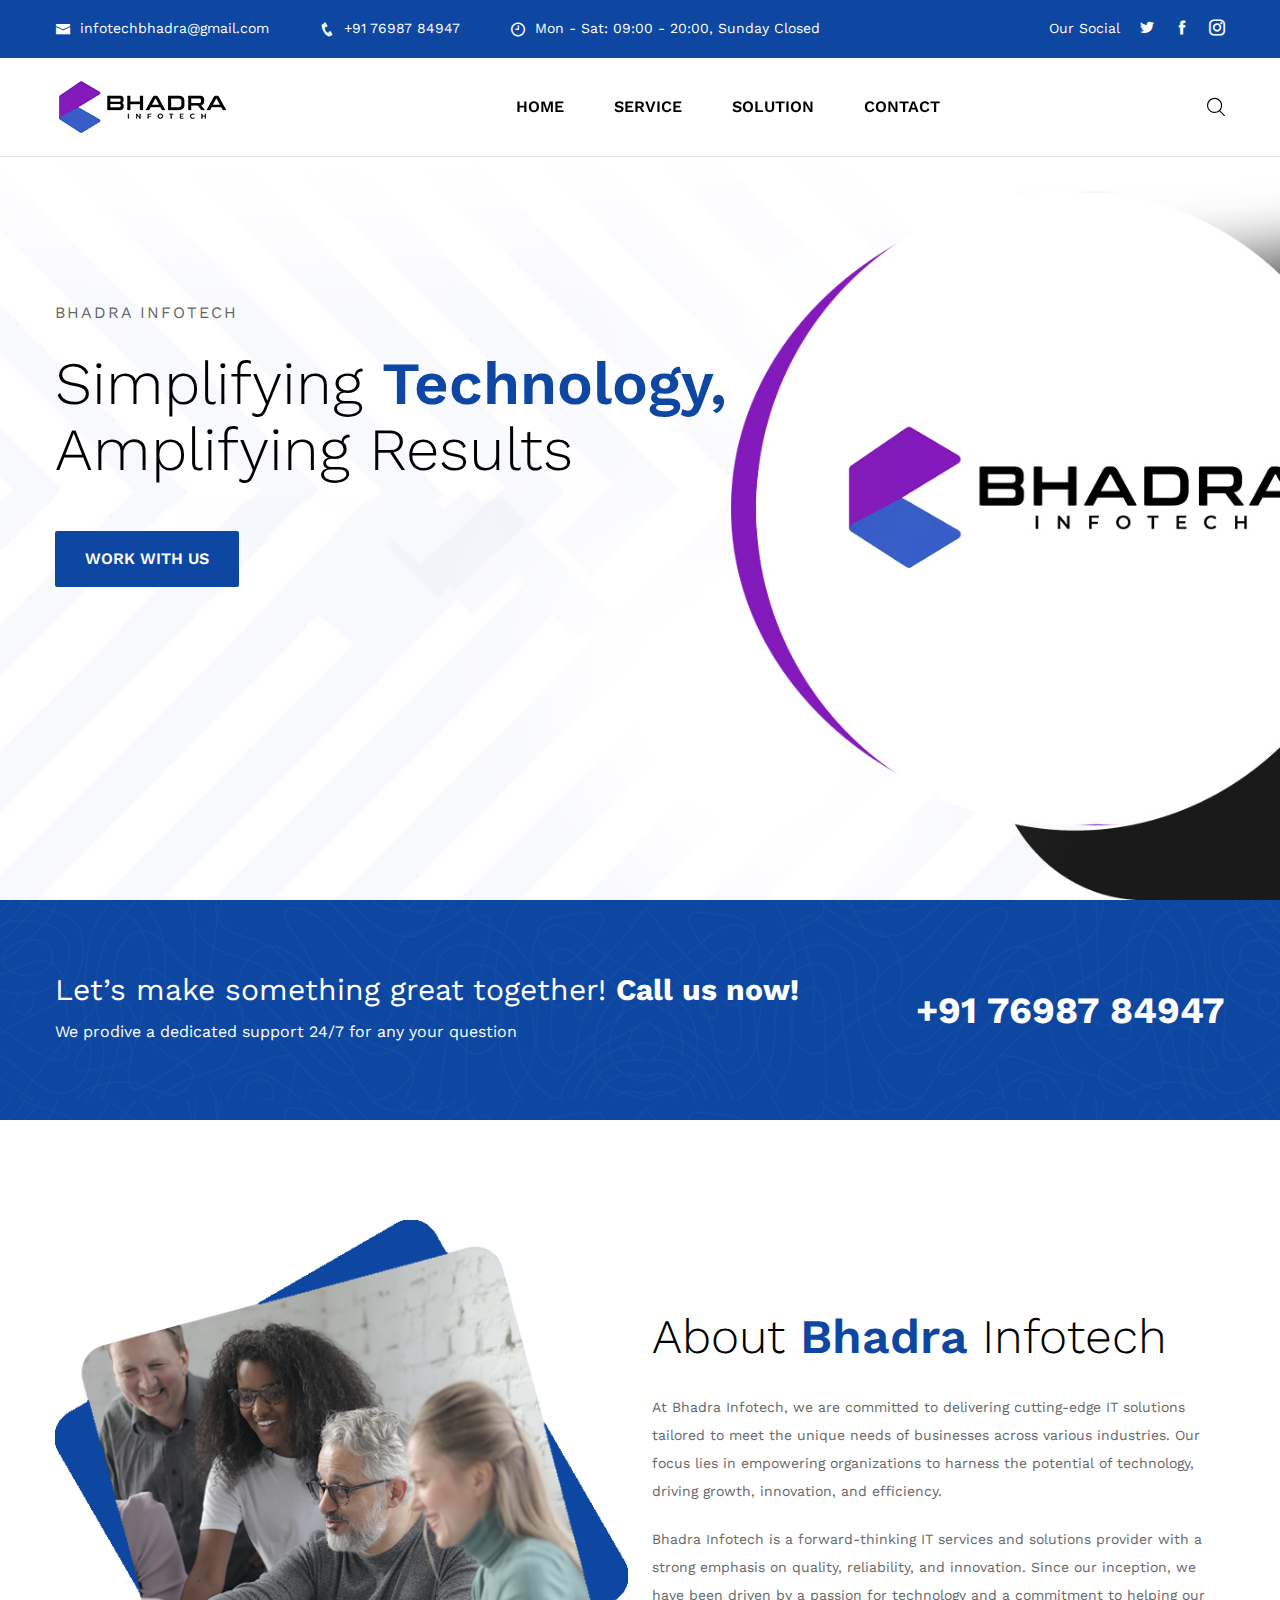
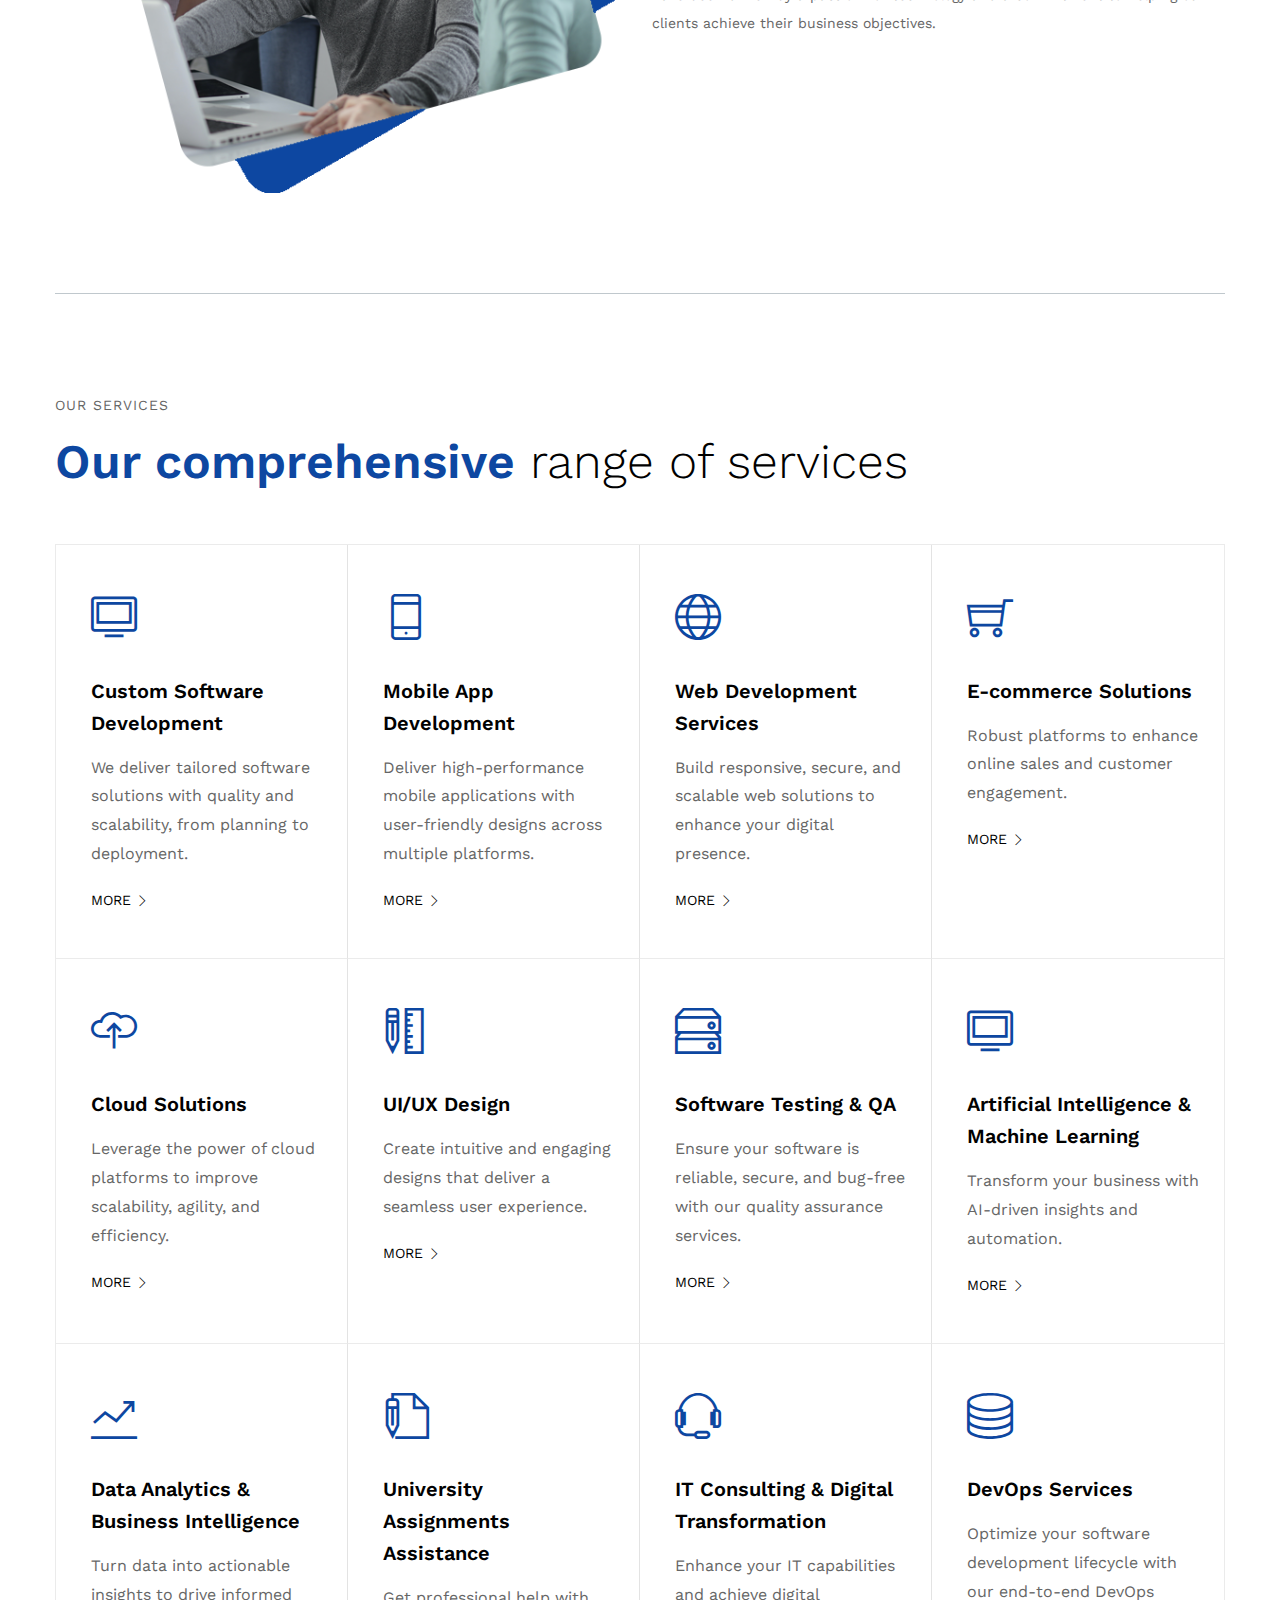
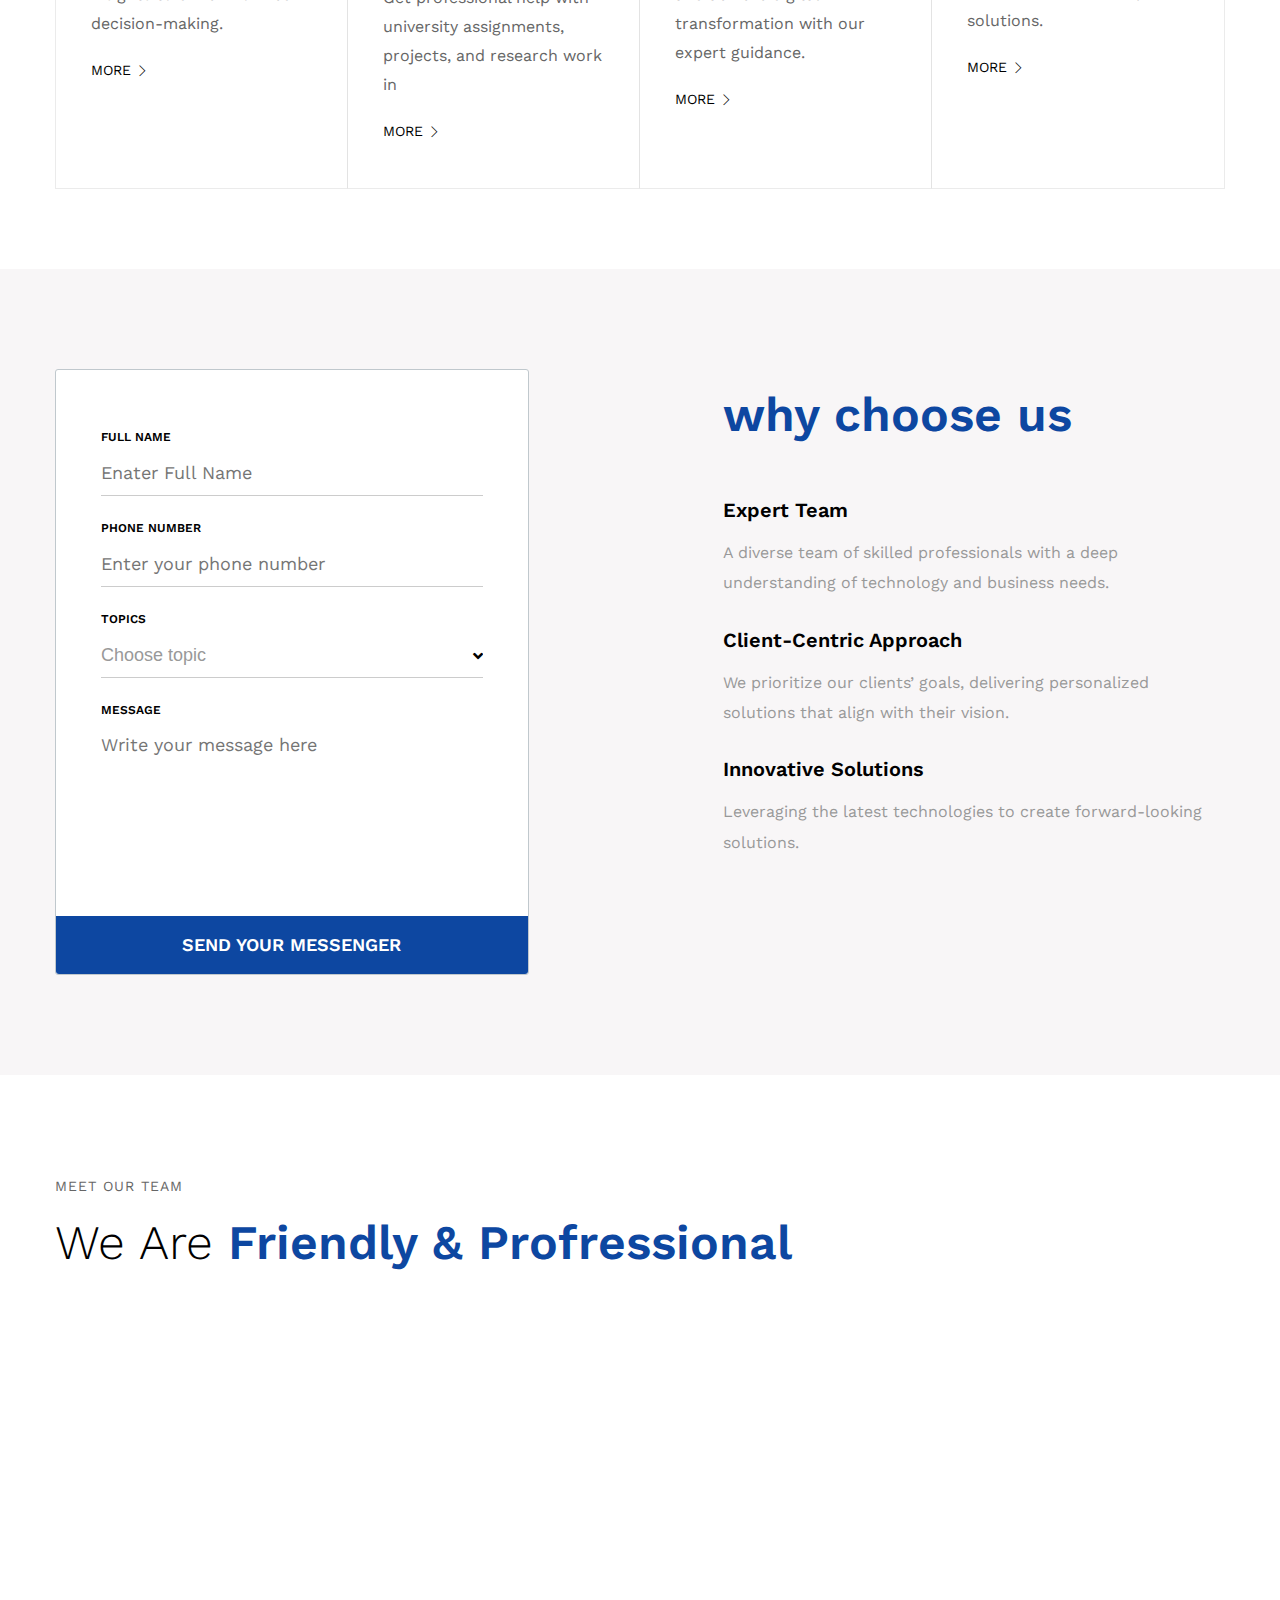
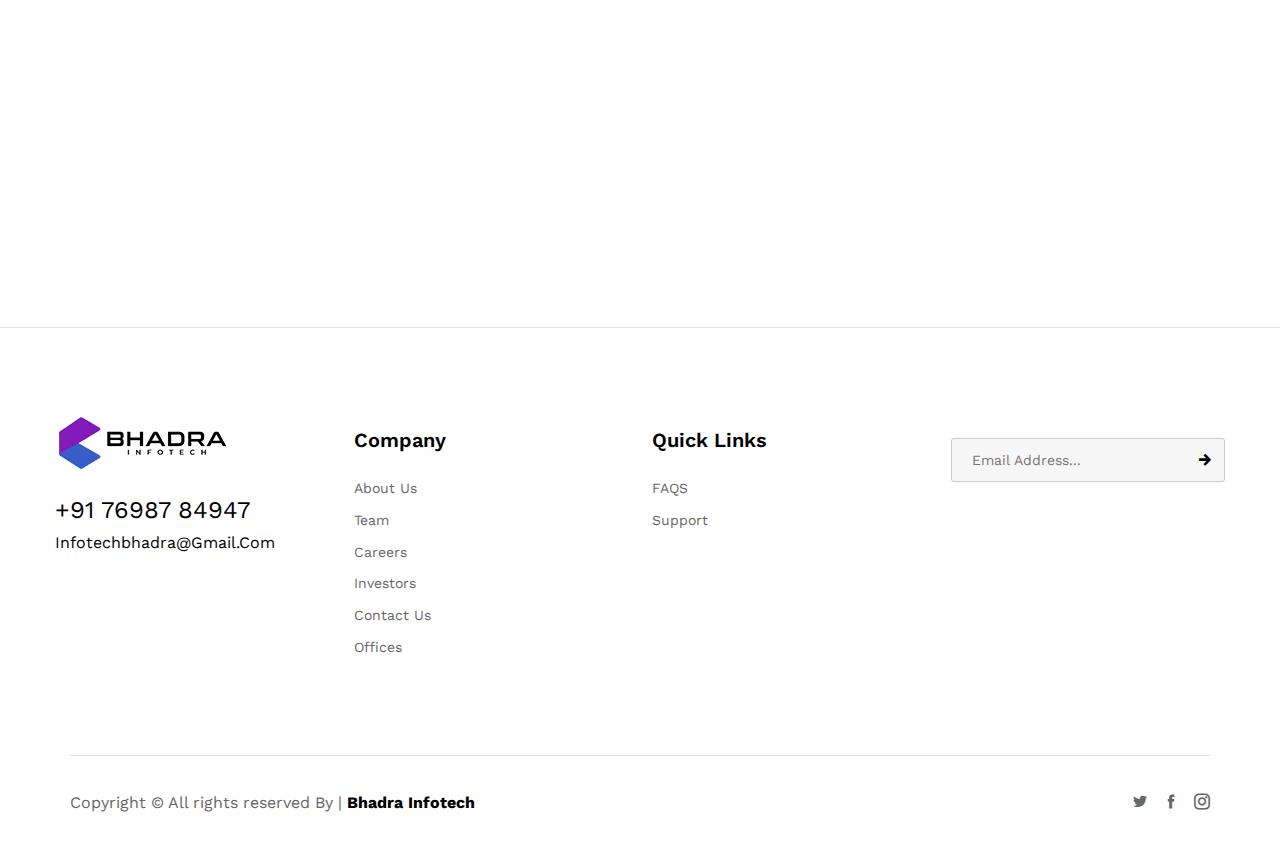
==== index.html @ 03bc27e7 "Initial Commit" ====
<!DOCTYPE html>
<html lang="en">
  <head>
    <meta charset="UTF-8">
    <meta name="viewport" content="width=device-width, initial-scale=1">
    <title>BHADRA Infotech</title>
    <link rel="profile" href="https://gmpg.org/xfn/11">
    <link rel="canonical" href="Replace_with_your_PAGE_URL.html" />
    <link href="css/bootstrap.min.css" rel="stylesheet">
    <link href="css/main.css" rel="stylesheet">
    <link href="css/responsive.css" rel="stylesheet">
    <link href="https://fonts.googleapis.com/css2?family=Heebo:wght@100;500;600;700;900&amp;family=Libre+Baskerville:wght@400;700&amp;family=Work+Sans:wght@100;200;300;400;500;600;700;800;900&amp;family=Sacramento&amp;display=swap" rel="stylesheet">
    <link rel="shortcut icon" href="images/favicon.png" type="image/x-icon">
    <link rel="icon" href="images/favicon.png" type="image/x-icon">
  </head>
  <body>
    <div class="page-wrapper">
      <header class="main-header">
        <div class="header-top">
          <div class="auto-container">
            <div class="inner-container clearfix">
              <div class="top-left">
                <ul class="info-list">
                  <li>
                    <a href="mailto:infotechbhadra@gmail.com">
                    <span class="icon icofont-envelope"></span>infotechbhadra@gmail.com</a>
                  </li>
                  <li><a href="tel:+917698784947"><span class="icon icofont-phone"></span> +91 76987 84947</a></li>
                  <li><a href="#"><span class="icon icofont-clock-time"></span> Mon - Sat: 09:00 - 20:00, Sunday Closed</a></li>
                </ul>
              </div>
              <div class="top-right pull-right">
                <ul class="social-box">
                  <li class="share">Our Social</li>
                  <li><a href="https://twitter.com/" class="icofont-twitter"></a></li>
                  <li><a href="http://facebook.com/" class="icofont-facebook"></a></li>
                  <li><a href="https://www.instagram.com/" class="icofont-instagram"></a></li>
                </ul>
              </div>
            </div>
          </div>
        </div>
        <div class="header-upper">
          <div class="auto-container">
            <div class="inner-container clearfix">
              <div class="pull-left logo-box">
                <div class="logo"><a href="index.html"><img src="images/logo.png" alt="" title=""></a></div>
              </div>
              <div class="nav-outer pull-left clearfix">
                <nav class="main-menu navbar-expand-md">
                  <div class="navbar-header">
                    <button class="navbar-toggler" type="button" data-toggle="collapse" data-target="#navbarSupportedContent" aria-controls="navbarSupportedContent" aria-expanded="false" aria-label="Toggle navigation">
                    <span class="icon-bar"></span>
                    <span class="icon-bar"></span>
                    <span class="icon-bar"></span>
                    </button>
                  </div>
                  <div class="navbar-collapse show collapse clearfix" id="navbarSupportedContent">
                    <ul class="navigation clearfix">
                      <li>
                        <a href="index.html">Home</a>
                      </li>
                      <li>
                        <a href="service.html">Service</a>
                      </li>
                      <li><a href="solutions.html">Solution</a></li>
                      <!-- <li class="dropdown">
                        <a href="#">About</a>
                        <ul>
                          <li><a href="#">Our History</a></li>
                          <li><a href="#">Why Choose Us</a></li>
                          <li><a href="#">Meet Our Team</a></li>
                        </ul>
                      </li> -->
                      <li><a href="contact.html">Contact</a></li>
                    </ul>
                  </div>
                </nav>
              </div>
              <div class="outer-box">
                <div class="search-box-btn search-box-outer"><span class="icon icofont-search"></span></div>
                <div class="mobile-nav-toggler"><span class="icon ti-menu"></span></div>
              </div>
            </div>
          </div>
        </div>
        <div class="mobile-menu">
          <div class="menu-backdrop"></div>
          <div class="close-btn"><span class="icon lnr lnr-cross"></span></div>
          <nav class="menu-box">
            <div class="nav-logo"><a href="index.html"><img src="images/logo.png" alt="" title=""></a></div>
            <div class="menu-outer"></div>
          </nav>
        </div>
      </header>
      <div class="banner-section">
        <div class="main-slider-carousel owl-carousel owl-theme">
          <div class="slide" data-bg-image="images/slider-2.jpg">
            <div class="auto-container w-100">
              <div class="row clearfix">
                <div class="content-column col-lg-7 col-md-12 col-sm-12">
                  <div class="inner-column">
                    <div class="title">Bhadra Infotech</div>
                    <h1 class="mb-5">Simplifying <span>Technology,</span> Amplifying Results</h1>
                    <div class="btn-box">
                      <a href="contact.html" class="theme-btn btn-style-one"><span class="txt">Work With Us</span></a>
                    </div>
                  </div>
                </div>
              </div>
            </div>
          </div>
          <div class="slide" data-bg-image="images/slider-1.jpg">
            <div class="auto-container w-100">
              <div class="row clearfix">
                <div class="content-column col-lg-7 col-md-12 col-sm-12">
                  <div class="inner-column">
                    <div class="title">Bhadra Infotech</div>
                    <h1 class="mb-5">Empowering Your <span>Business </span>with Smart Tech.</h1>
                    <div class="btn-box">
                      <a href="contact.html" class="theme-btn btn-style-one"><span class="txt">Work With Us</span></a>
                    </div>
                  </div>
                </div>
              </div>
            </div>
          </div>
        </div>
      </div>
      <div class="cta-section" data-bg-image="images/background/patter.jpg">
        <div class="auto-container">
          <div class="row align-items-center">
            <div class="col-lg-8">
              <div class="cta-content">
                <h3 class="title">Let’s make something great together! <span class="text-bold">Call us now!</span></h3>
                <p>We prodive a dedicated support 24/7 for any your question</p>
              </div>
            </div>
            <div class="col-lg-4">
              <div class="cta-phone text-lg-end text-strat">
                <h2 class="title"><a href="tel:+917698784947" class="text-white">+91 76987 84947</a></h2>
              </div>
            </div>
          </div>
        </div>
      </div>
      <div class="about-section">
        <div class="auto-container">
          <div class="inner-container">
            <div class="row align-items-center clearfix">
              <div class="image-column col-lg-6">
                <div class="about-image">
                  <div class="about-inner-image">
                    <img src="images/about/home-about.png" alt="about">
                  </div>
                </div>
              </div>
              <div class="content-column col-lg-6 col-md-12 col-sm-12 mb-0">
                <div class="about-column">
                  <div class="sec-title">
                    <!-- <div class="title">about Bhadra Infotech</div> -->
                    <h2>About <span>Bhadra </span> Infotech</h2>
                  </div>
                  <div class="text">
                    <p>At Bhadra Infotech, we are committed to delivering cutting-edge IT solutions tailored to meet the unique needs of businesses across various industries. Our focus lies in empowering organizations to harness the potential of technology, driving growth, innovation, and efficiency.</p>
                    <p>Bhadra Infotech is a forward-thinking IT services and solutions provider with a strong emphasis on quality, reliability, and innovation. Since our inception, we have been driven by a passion for technology and a commitment to helping our clients achieve their business objectives.</p>
                  </div>
                  <!-- <div class="signature">Daniel <span>Daniel Jr</span></div> -->
                </div>
              </div>
            </div>
          </div>
        </div>
      </div>
      <div class="services-section">
        <div class="auto-container">
          <div class="sec-title">
            <div class="title">our services</div>
            <h2><span>Our comprehensive</span> range of services</h2>
          </div>
          <div class="inner-container">
            <div class="row g-0">
              <div class="service-block col-lg-3 col-md-6 col-sm-12">
                <div class="inner-box">
                  <div class="icon-box">
                    <span class="icon ti-desktop"></span>
                  </div>
                  <h5><a href="#">Custom Software Development</a></h5>
                  <div class="text">We deliver tailored software solutions with quality and scalability, from planning to deployment.</div>
                  <a class="read-more" href="service-detail.html">More <span class="ti-angle-right"></span></a>
                </div>
              </div>
              <div class="service-block col-lg-3 col-md-6 col-sm-12">
                <div class="inner-box">
                  <div class="icon-box">
                    <span class="icon ti-mobile"></span>
                  </div>
                  <h5><a href="#">Mobile App Development</a></h5>
                  <div class="text">Deliver high-performance mobile applications with user-friendly designs across multiple platforms.</div>
                  <a class="read-more" href="service-detail.html">More <span class="ti-angle-right"></span></a>
                </div>
              </div>
              <div class="service-block col-lg-3 col-md-6 col-sm-12">
                <div class="inner-box">
                  <div class="icon-box">
                    <span class="icon ti-world"></span>
                  </div>
                  <h5><a href="#">Web Development Services</a></h5>
                  <div class="text">Build responsive, secure, and scalable web solutions to enhance your digital presence.</div>
                  <a class="read-more" href="service-detail.html">More <span class="ti-angle-right"></span></a>
                </div>
              </div>
              <div class="service-block col-lg-3 col-md-6 col-sm-12">
                <div class="inner-box">
                  <div class="icon-box">
                    <span class="icon ti-shopping-cart"></span>
                  </div>
                  <h5><a href="#">E-commerce Solutions</a></h5>
                  <div class="text">Robust platforms to enhance online sales and customer engagement.</div>
                  <a class="read-more" href="service-detail.html">More <span class="ti-angle-right"></span></a>
                </div>
              </div>
              <div class="service-block col-lg-3 col-md-6 col-sm-12">
                <div class="inner-box">
                  <div class="icon-box">
                    <span class="icon ti-cloud-up"></span>
                  </div>
                  <h5><a href="#">Cloud Solutions</a></h5>
                  <div class="text">Leverage the power of cloud platforms to improve scalability, agility, and efficiency.</div>
                  <a class="read-more" href="service-detail.html">More <span class="ti-angle-right"></span></a>
                </div>
              </div>
              <div class="service-block col-lg-3 col-md-6 col-sm-12">
                <div class="inner-box">
                  <div class="icon-box">
                    <span class="icon ti-ruler-pencil"></span>
                  </div>
                  <h5><a href="#">UI/UX Design</a></h5>
                  <div class="text">Create intuitive and engaging designs that deliver a seamless user experience.</div>
                  <a class="read-more" href="service-detail.html">More <span class="ti-angle-right"></span></a>
                </div>
              </div>
              <div class="service-block col-lg-3 col-md-6 col-sm-12">
                <div class="inner-box">
                  <div class="icon-box">
                    <span class="icon ti-harddrives"></span>
                  </div>
                  <h5><a href="#">Software Testing & QA</a></h5>
                  <div class="text">Ensure your software is reliable, secure, and bug-free with our quality assurance services.</div>
                  <a class="read-more" href="service-detail.html">More <span class="ti-angle-right"></span></a>
                </div>
              </div>
              <div class="service-block col-lg-3 col-md-6 col-sm-12">
                <div class="inner-box">
                  <div class="icon-box">
                    <span class="icon ti-desktop"></span>
                  </div>
                  <h5><a href="#">Artificial Intelligence & Machine Learning</a></h5>
                  <div class="text">Transform your business with AI-driven insights and automation.  </div>
                  <a class="read-more" href="service-detail.html">More <span class="ti-angle-right"></span></a>
                </div>
              </div>
              <div class="service-block col-lg-3 col-md-6 col-sm-12">
                <div class="inner-box">
                  <div class="icon-box">
                    <span class="icon ti-stats-up"></span>
                  </div>
                  <h5><a href="#">Data Analytics & Business Intelligence</a></h5>
                  <div class="text">Turn data into actionable insights to drive informed decision-making. </div>
                  <a class="read-more" href="service-detail.html">More <span class="ti-angle-right"></span></a>
                </div>
              </div>

              <div class="service-block col-lg-3 col-md-6 col-sm-12">
                <div class="inner-box">
                  <div class="icon-box">
                    <span class="icon ti-write"></span>
                  </div>
                  <h5><a href="#">University Assignments Assistance</a></h5>
                  <div class="text">Get professional help with university assignments, projects, and research work in</div>
                  <a class="read-more" href="service-detail.html">More <span class="ti-angle-right"></span></a>
                </div>
              </div>

              <div class="service-block col-lg-3 col-md-6 col-sm-12">
                <div class="inner-box">
                  <div class="icon-box">
                    <span class="icon ti-headphone-alt"></span>
                  </div>
                  <h5><a href="#"> IT Consulting & Digital Transformation</a></h5>
                  <div class="text">Enhance your IT capabilities and achieve digital transformation with our expert guidance.</div>
                  <a class="read-more" href="service-detail.html">More <span class="ti-angle-right"></span></a>
                </div>
              </div>

              <div class="service-block col-lg-3 col-md-6 col-sm-12">
                <div class="inner-box">
                  <div class="icon-box">
                    <span class="icon ti-server"></span>
                  </div>
                  <h5><a href="#"> DevOps Services</a></h5>
                  <div class="text">Optimize your software development lifecycle with our end-to-end DevOps solutions.  </div>
                  <a class="read-more" href="service-detail.html">More <span class="ti-angle-right"></span></a>
                </div>
              </div>
            </div>
          </div>
        </div>
      </div>
      <!-- <div class="project-section">
        <div class="auto-container">
        	<div class="sec-title">
        		<div class="clearfix">
        			<div class="pull-left">
        				<div class="title">latest projects</div>
        				<h2>See Our <span>Successful Businesses</span></h2>
        			</div>
        		</div>
        	</div>
        </div>
        <div class="outer-container">
        	<div class="row clearfix">
        		<div class="column col-lg-6 col-md-12 col-sm-12">
        			<div class="row clearfix">
        				<div class="inner-column col-lg-6 col-md-6 col-sm-12">
        					<div class="gallery-block">
        						<div class="inner-box">
        							<div class="image">
        								<img src="images/gallery/2.jpg" alt="" />
        								<div class="overlay-box">
        									<div class="overlay-inner">
        											<h3><a href="project-details.html">Lorem ipsum dolor</a></h3>
        											<div class="designation">Lorem ipsum dolor sit amet,</div>
        										<a href="project-details.html" class="arrow ti-angle-right"></a>
        									</div>
        								</div>
        							</div>
        						</div>
        					</div>
        				</div>
        				<div class="inner-column col-lg-6 col-md-6 col-sm-12">
        					<div class="gallery-block">
        						<div class="inner-box">
        							<div class="image">
        								<img src="images/gallery/3.jpg" alt="" />
        								<div class="overlay-box">
        									<div class="overlay-inner">
        										<h3><a href="project-details.html">Lorem ipsum dolor</a></h3>
        										<div class="designation">Lorem ipsum dolor sit amet,</div>
        										<a href="project-details.html" class="arrow ti-angle-right"></a>
        									</div>
        								</div>
        							</div>
        						</div>
        					</div>
        				</div>
        				<div class="inner-column col-lg-12 col-md-12 col-sm-12">
        					<div class="gallery-block">
        						<div class="inner-box">
        							<div class="image">
        								<img src="images/gallery/4.jpg" alt="" />
        								<div class="overlay-box">
        									<div class="overlay-inner">
        										<h3><a href="project-details.html">Lorem ipsum dolor</a></h3>
        										<div class="designation">Lorem ipsum dolor sit amet,</div>
        										<a href="project-details.html" class="arrow ti-angle-right"></a>
        									</div>
        								</div>
        							</div>
        						</div>
        					</div>
        				</div>
        			</div>
        		</div>
        		<div class="column col-lg-6 col-md-12 col-sm-12">
        			<div class="gallery-block">
        				<div class="inner-box">
        					<div class="image">
        						<img src="images/gallery/1.jpg" alt="" />
        						<div class="overlay-box">
        							<div class="overlay-inner">
        								<h3><a href="project-details.html">Lorem ipsum dolor</a></h3>
        								<div class="designation">Lorem ipsum dolor sit amet,</div>
        								<a href="project-details.html" class="arrow ti-angle-right"></a>
        							</div>
        						</div>
        					</div>
        				</div>
        			</div>
        		</div>
        	</div>
        </div>
        </div> -->
      <!-- <div class="testimonial-section">
        <div class="auto-container">
        	<div class="sec-title">
        		<div class="title">testimonials</div>
        		<h2><span>+100 Clients </span>Love Us</h2>
        	</div>
        	<div class="testimonial-carousel owl-carousel owl-theme">
        		<div class="testimonial-block">
        			<div class="inner-box">
        				<div class="quote icofont-quote-right"></div>
        				<div class="author">Ryan Betthalyn <span>/ Director at Chobham Manor</span></div>
        				<div class="text">Sed elit quam, iaculis sed semper sit amet udin vitae nibh. Rubino at magna akal semperFusce commodo molestie luctus.Lorem ipsum Dolor tusima olatiup.</div>
        			</div>
        		</div>
        		<div class="testimonial-block">
        			<div class="inner-box">
        				<div class="quote icofont-quote-right"></div>
        				<div class="author">Bobs Hanley <span>/ Director at Spotify</span></div>
        				<div class="text">Sed elit quam, iaculis sed semper sit amet udin vitae nibh. Rubino at magna akal semperFusce commodo molestie luctus.Lorem ipsum Dolor tusima olatiup.</div>
        			</div>
        		</div>
        		<div class="testimonial-block">
        			<div class="inner-box">
        				<div class="quote icofont-quote-right"></div>
        				<div class="author">Ryan Betthalyn <span>/ Director at Chobham Manor</span></div>
        				<div class="text">Sed elit quam, iaculis sed semper sit amet udin vitae nibh. Rubino at magna akal semperFusce commodo molestie luctus.Lorem ipsum Dolor tusima olatiup.</div>
        			</div>
        		</div>
        		<div class="testimonial-block">
        			<div class="inner-box">
        				<div class="quote icofont-quote-right"></div>
        				<div class="author">Bobs Hanley <span>/ Director at Spotify</span></div>
        				<div class="text">Sed elit quam, iaculis sed semper sit amet udin vitae nibh. Rubino at magna akal semperFusce commodo molestie luctus.Lorem ipsum Dolor tusima olatiup.</div>
        			</div>
        		</div>
        	</div>
        </div>
        </div> -->
      <!-- <div class="sponsors-section">
        <div class="auto-container">
        	<div class="carousel-outer">
                      <ul class="sponsors-carousel owl-carousel owl-theme">
                          <li><div class="image-box"><a href="#"><img src="images/clients/1.png" alt=""></a></div></li>
                          <li><div class="image-box"><a href="#"><img src="images/clients/1.png" alt=""></a></div></li>
                          <li><div class="image-box"><a href="#"><img src="images/clients/1.png" alt=""></a></div></li>
                          <li><div class="image-box"><a href="#"><img src="images/clients/1.png" alt=""></a></div></li>
        			<li><div class="image-box"><a href="#"><img src="images/clients/1.png" alt=""></a></div></li>
                          <li><div class="image-box"><a href="#"><img src="images/clients/1.png" alt=""></a></div></li>
                          <li><div class="image-box"><a href="#"><img src="images/clients/1.png" alt=""></a></div></li>
                          <li><div class="image-box"><a href="#"><img src="images/clients/1.png" alt=""></a></div></li>
                      </ul>
                  </div>
        </div>
        </div> -->
      <div class="reputation-section-two style-two">
        <div class="auto-container">
          <div class="row clearfix">
            <div class="form-column col-lg-5 col-md-12 col-sm-12">
              <div class="inner-column">
                <div class="form-boxed">
                  <!-- <h5>free consulation</h5> -->
                  <div class="consult-form">
                    <form method="post" action="https://htmldemo.net/consultix/consultix/donate.html">
                      <div class="form-group">
                        <label>full name</label>
                        <input type="text" name="name" value="" placeholder="Enater Full Name" required>
                      </div>
                      <div class="form-group">
                        <label>phone number</label>
                        <input type="text" name="phone" value="" placeholder="Enter your phone number" required>
                      </div>
                      <div class="form-group">
                        <label>topics</label>
                        <select class="custom-select-box">
                          <option>Choose topic</option>
                          <option>Topic 01</option>
                          <option>Topic 02</option>
                          <option>Topic 03</option>
                          <option>Topic 04</option>
                        </select>
                      </div>
                      <div class="form-group">
                        <label>message</label>
                        <textarea name="message" placeholder="Write your message here"></textarea>
                      </div>
                      <div class="form-group">
                        <button class="theme-btn btn-style-one" type="submit" name="submit-form"><span class="txt">send your messenger</span></button>
                      </div>
                    </form>
                  </div>
                </div>
              </div>
            </div>
            <div class="content-column col-lg-7 col-md-12 col-sm-12">
              <div class="inner-column">
                <div class="sec-title">
                  <!-- <div class="title">why choose us</div> -->
                  <h2><span>why choose us </span></h2>
                </div>
                <div class="blocks-outer">
                  <div class="reputation-block">
                    <div class="inner-box">
                      <h5>Expert Team</h5>
                      <div class="text">A diverse team of skilled professionals with a deep understanding of technology and business needs.</div>
                    </div>
                  </div>
                  <div class="reputation-block">
                    <div class="inner-box">
                      <h5>Client-Centric Approach</h5>
                      <div class="text">We prioritize our clients’ goals, delivering personalized solutions that align with their vision.</div>
                    </div>
                  </div>
                  <div class="reputation-block">
                    <div class="inner-box">
                      <h5>Innovative Solutions</h5>
                      <div class="text">Leveraging the latest technologies to create forward-looking solutions.</div>
                    </div>
                  </div>
                </div>
              </div>
            </div>
          </div>
        </div>
      </div>
      <div class="experts-section">
        <div class="auto-container">
          <div class="sec-title">
            <div class="clearfix">
              <div class="pull-left">
                <div class="title">Meet Our Team</div>
                <h2>We Are <span>Friendly & Profressional</span></h2>
              </div>
              <!-- <div class="pull-right">
                <a href="service.html" class="experts">all experts <span class="arrow ti-angle-right"></span></a>
                </div> -->
            </div>
          </div>
          <div class="row clearfix">
            <div class="team-block col-lg-4 col-md-6 col-sm-6 col-12">
              <div class="inner-box wow fadeInLeft" data-wow-delay="0ms" data-wow-duration="1500ms">
                <div class="image">
                  <a href="#"><img src="images/resource/team-1.jpg" alt="" /></a>
                  <ul class="social-box">
                    <li><a href="https://twitter.com/" class="icofont-twitter"></a></li>
                    <li><a href="http://facebook.com/" class="icofont-facebook"></a></li>
                    <li><a href="https://www.instagram.com/" class="icofont-instagram"></a></li>
                    <li><a href="https://www.linkedin.com/" class="icofont-linkedin"></a></li>
                  </ul>
                </div>
                <div class="lower-box mt-0">
                  <h4><a href="#">Rakesh Gohil</a></h4>
                  <div class="designation">MD & CEO</div>
                </div>
              </div>
            </div>
            <div class="team-block col-lg-4 col-md-6 col-sm-6 col-12">
              <div class="inner-box wow fadeInUp" data-wow-delay="0ms" data-wow-duration="1500ms">
                <div class="image">
                  <a href="#"><img src="images/resource/team-1.jpg" alt="" /></a>
                  <ul class="social-box">
                    <li><a href="#" class="icofont-twitter"></a></li>
                    <li><a href="#" class="icofont-facebook"></a></li>
                    <li><a href="#" class="icofont-instagram"></a></li>
                    <li><a href="#" class="icofont-linkedin"></a></li>
                  </ul>
                </div>
                <div class="lower-box mt-0">
                  <h4><a href="#">Rakesh Gohil</a></h4>
                  <div class="designation">MD & CEO</div>
                </div>
              </div>
            </div>
            <div class="team-block col-lg-4 col-md-6 col-sm-6 col-12">
              <div class="inner-box wow fadeInRight" data-wow-delay="0ms" data-wow-duration="1500ms">
                <div class="image">
                  <a href="#"><img src="images/resource/team-1.jpg" alt="" /></a>
                  <ul class="social-box">
                    <li><a href="#" class="icofont-twitter"></a></li>
                    <li><a href="#" class="icofont-facebook"></a></li>
                    <li><a href="#" class="icofont-instagram"></a></li>
                    <li><a href="#" class="icofont-linkedin"></a></li>
                  </ul>
                </div>
                <div class="lower-box mt-0">
                  <h4><a href="#">Rakesh Gohil</a></h4>
                  <div class="designation">MD & CEO</div>
                </div>
              </div>
            </div>
          </div>
        </div>
      </div>
      <!-- <div class="blog-section">
        <div class="auto-container">
        	<div class="sec-title centered">
        		<div class="title">our blog</div>
        		<h2><span>Latest </span>From Our Press</h2>
        	</div>
        	<div class="inner-container">
        		<div class="clearfix row g-0">
        			<div class="column col-lg-8 col-md-12 col-sm-12">
        				<div class="news-block">
        					<div class="inner-box">
        						<div class="clearfix">
        							<div class="image-column col-lg-6 col-md-6 col-sm-12">
        								<div class="inner-column">
        									<div class="image">
        										<a href="blog-detail.html"><img src="images/resource/news-1.jpg" alt="" /></a>
        									</div>
        								</div>
        							</div>
        							<div class="content-column col-lg-6 col-md-6 col-sm-12">
        								<div class="inner-column">
        									<div class="arrow-one"></div>
        									<div class="title">business</div>
        									<h4><a href="blog-detail.html">Problems About <br> Social Insurance For <br> Truck Drivers</a></h4>
        									<div class="post-date">Decmber 14th, 2020 by <span>Admin</span></div>
        								</div>
        							</div>
        						</div>
        					</div>
        				</div>
        				<div class="news-block">
        					<div class="inner-box">
        						<div class="clearfix row g-0">
        							<div class="content-column col-lg-6 col-md-6 col-sm-12 order-lg-1 order-2">
        								<div class="inner-column">
        									<div class="arrow-two"></div>
        									<div class="title">bank & finance</div>
        									<h4><a href="blog-detail.html">Payment Online - <br> Things That You Know To <br> Project Your Money</a></h4>
        									<div class="post-date">Decmber 14th, 2020 by <span>Admin</span></div>
        								</div>
        							</div>
        							<div class="image-column col-lg-6 col-md-6 col-sm-12 order-lg-2 order-1">
        								<div class="inner-column">
        									<div class="image">
        										<a href="blog-detail.html"><img src="images/resource/news-2.jpg" alt="" /></a>
        									</div>
        								</div>
        							</div>
        						</div>
        					</div>
        				</div>
        			</div>
        			<div class="column col-lg-4 col-md-12 col-sm-12">
        				<div class="news-block-two">
        					<div class="inner-box">
        						<div class="image">
        							<a href="blog-detail.html"><img src="images/resource/news-3.jpg" alt="" /></a>
        							<div class="arrow"></div>
        						</div>
        						<div class="lower-content">
        							<div class="title">tips & tricks</div>
        							<h4><a href="blog-detail.html">5 Secrets To <br> Coaching Your Employees <br> To Greatness</a></h4>
        							<div class="post-date">Decmber 14th, 2020 by <span>Admin</span></div>
        						</div>
        					</div>
        				</div>
        			</div>
        		</div>
        	</div>
        </div>
        </div> -->
      <!-- <div class="map-section">
        <div class="contact-map-area">
        	<iframe class="contact-map" src="https://www.google.com/maps/embed?pb=!1m18!1m12!1m3!1d2136.986005919501!2d-73.9685579655238!3d40.75862446708152!2m3!1f0!2f0!3f0!3m2!1i1024!2i768!4f13.1!3m3!1m2!1s0x89c258e4a1c884e5%3A0x24fe1071086b36d5!2sThe%20Atrium!5e0!3m2!1sen!2sbd!4v1585132512970!5m2!1sen!2sbd" allowfullscreen="" aria-hidden="false" tabindex="0"></iframe>
        </div>
        </div> -->
      <footer class="main-footer" style="border-top: 1px solid rgba(0,0,0,0.10);">
        <div class="auto-container">
          <div class="widgets-section">
            <div class="row clearfix">
              <div class="big-column col-lg-6 col-md-12 col-sm-6 col-12">
                <div class="row clearfix">
                  <div class="footer-column col-lg-6 col-md-6 col-sm-12">
                    <div class="footer-widget logo-widget">
                      <div class="logo">
                        <a href="index.html"><img src="images/logo.png" alt="" /></a>
                      </div>
                      <div class="call">
                        <a class="phone" href="tel:+917698784947">+91 76987 84947</a>
                        <a class="email" href="mailto:infotechbhadra@gmail.com">infotechbhadra@gmail.com</a>
                      </div>
                    </div>
                  </div>
                  <div class="footer-column col-lg-6 col-md-6 col-sm-12">
                    <div class="footer-widget links-widget">
                      <h5>Company</h5>
                      <ul class="list-link">
                        <li><a href="#">About Us</a></li>
                        <li><a href="#">Team</a></li>
                        <li><a href="#">Careers</a></li>
                        <li><a href="#">Investors</a></li>
                        <li><a href="#">Contact Us</a></li>
                        <li><a href="#">Offices</a></li>
                      </ul>
                    </div>
                  </div>
                </div>
              </div>
              <div class="big-column col-lg-6 col-md-12 col-sm-6 col-12">
                <div class="row clearfix">
                  <div class="footer-column col-lg-6 col-md-6 col-sm-12">
                    <div class="footer-widget links-widget">
                      <h5>Quick Links</h5>
                      <ul class="list-link">
                        <li><a href="#">FAQS</a></li>
                        <li><a href="#">Support</a></li>
                        
                      </ul>
                    </div>
                  </div>
                  <div class="footer-column col-lg-6 col-md-6 col-sm-12">
                    <div class="footer-widget newsletter-widget">
                      <div class="newsletter-form">
                        <form method="post" action="#">
                          <div class="form-group">
                            <input type="email" name="email" value="" placeholder="Email Address..." required>
                            <button type="submit" class="theme-btn icofont-arrow-right"></button>
                          </div>
                        </form>
                      </div>
                    </div>
                  </div>
                </div>
              </div>
            </div>
          </div>
          <div class="footer-bottom">
            <div class="auto-container">
              <div class="bottom-inner">
                <div class="row clearfix">
                  <div class="col-lg-8 col-md-12 col-sm-12">
                    <div class="copyright">Copyright © All rights reserved By | <a href="bhadraInfotech.co.au" target="_blank">Bhadra Infotech</a></div>
                  </div>
                  <div class="col-lg-4 col-md-12 col-sm-12">
                    <ul class="social-nav">
                      <li><a href="#" class="icofont-twitter"></a></li>
                      <li><a href="#" class="icofont-facebook"></a></li>
                      <li><a href="#" class="icofont-instagram"></a></li>
                    </ul>
                  </div>
                </div>
              </div>
            </div>
          </div>
        </div>
      </footer>
    </div>
    <div class="search-popup">
      <button class="close-search style-two"><span class="icofont-brand-nexus"></span></button>
      <button class="close-search"><span class="icofont-arrow-up"></span></button>
      <form method="post" action="https://htmldemo.net/consultix/consultix/blog.html">
        <div class="form-group">
          <input type="search" name="search-field" value="" placeholder="Search Here" required="">
          <button type="submit"><i class="fa fa-search"></i></button>
        </div>
      </form>
    </div>
    <div class="scroll-to-top scroll-to-target" data-target="html"><span class="fa fa-arrow-circle-up"></span></div>
    <script src="js/vendor/modernizr-3.6.0.min.js"></script>
    <script src="js/vendor/jquery-3.6.0.min.js"></script>
    <script src="js/vendor/jquery-migrate-3.3.2.min.js"></script>
    <script src="js/bootstrap.min.js"></script>
    <script src="js/jquery.mCustomScrollbar.concat.min.js"></script>
    <script src="js/jquery.fancybox.js"></script>
    <script src="js/appear.js"></script>
    <script src="js/owl.js"></script>
    <script src="js/wow.js"></script>
    <script src="js/parallax.min.js"></script>
    <script src="js/tilt.jquery.min.js"></script>
    <script src="js/jquery.paroller.min.js"></script>
    <script src="js/jquery-ui.js"></script>
    <script src="js/script.js"></script>
  </body>
</html>
---- css/main.css ----
@import url('animate.css');
@import url('owl.css');
@import url('elegenticon.css');
@import url('linearicons.css');
@import url('jquery-ui.css');
@import url('animation.css');
@import url('icofont.min.css');
@import url('themify-icons.css');
@import url('simple-line-icons.css');
@import url('fontawesome.min.css');
@import url('jquery.fancybox.min.css');
@import url('jquery.mCustomScrollbar.min.css');

/*** 

====================================================================
	Reset
====================================================================

 ***/
 
* {
	margin:0px;
	padding:0px;
	border:none;
	outline:none;
}

@font-face {
  font-family: "icofont";
  src: url("../fonts/icofont.eot");
  src: url("../fonts/icofontd41d.eot?#iefix") format("embedded-opentype"),
       url("../fonts/icofont.woff") format("woff"),
       url("../fonts/icofont.ttf") format("truetype"),
       url("../fonts/icofont.svg#icofont") format("svg");
  font-weight: 400;
  font-style: normal;
}

@font-face {
  font-family: "simple-line-icons";
  src: url("../fonts/simple-Line-Icons.eot");
  src: url("../fonts/simple-Line-Iconsd41d.eot?#iefix") format("embedded-opentype"),
       url("../fonts/simple-Line-Icons.woff") format("woff"),
       url("../fonts/simple-Line-Icons.ttf") format("truetype"),
       url("../fonts/simple-Line-Icons.svg#simple-Line-Icons") format("svg");
  font-weight: 400;
  font-style: normal;
}

@font-face {
	font-family: 'themify';
	src:url('../fonts/themify9f24.eot?-fvbane');
	src:url('../fonts/themifyd41d.eot?#iefix-fvbane') format('embedded-opentype'),
		url('../fonts/themify9f24.woff?-fvbane') format('woff'),
		url('../fonts/themify9f24.ttf?-fvbane') format('truetype'),
		url('../fonts/themify9f24.svg?-fvbane#themify') format('svg');
	font-weight: normal;
	font-style: normal;
}



/*** 

====================================================================
	Global Settings
====================================================================

 ***/

body {
	font-family: 'Work Sans', sans-serif;
	font-size:14px;
	color:#777777;
	line-height:1.7em;
	font-weight:400;
	background:#ffffff;
	-webkit-font-smoothing: antialiased;
	-moz-font-smoothing: antialiased;
}

.bordered-layout .page-wrapper{
	padding:0px 50px 0px;
}

a{
	text-decoration:none;
	cursor:pointer;
	color:#0D47A1;
}

button,
a:hover,a:focus,a:visited{
	text-decoration:none;
	outline:none !important;
}

h1,h2,h3,h4,h5,h6 {
	position:relative;
	font-weight:normal;
	margin:0px;
	background:none;
	line-height:1.6em;
	font-family: 'Work Sans', sans-serif;
}

.pull-left{
	float:left;
}

.pull-right{
	float:right;
}

/* Typography */

h1{
	font-size:60px;
}

h2{
	font-size:48px;
}

h3{
	font-size:30px;
}

h4{
	font-size:24px;
}

h5{
	font-size:20px;
}

h6{
	font-size:18px;
}

input,button,select,textarea{
	
}

textarea{
	overflow:hidden;
}

p{
	position:relative;
	line-height:1.8em;	
}

.auto-container{
	position:static;
	max-width:1200px;
	padding:0px 15px;
	margin:0 auto;
}

.medium-container{
	max-width:850px;
}

.page-wrapper{
	position:relative;
	margin:0 auto;
	width:100%;
	min-width:300px;
}

ul,li{
	list-style:none;
	padding:0px;
	margin:0px;	
}

img{
	display:inline-block;
	max-width:100%;
}

.theme-btn{
	display:inline-block;
	transition:all 0.3s ease;
	-moz-transition:all 0.3s ease;
	-webkit-transition:all 0.3s ease;
	-ms-transition:all 0.3s ease;
	-o-transition:all 0.3s ease;
}

.centered{
	text-align:center;	
}

/*Btn Style One*/

.btn-style-one{
	position: relative;
	display: inline-block;
	font-size: 16px;
	line-height: 1;
	color: #ffffff;
	padding: 20px 30px;
	font-weight: 600;
	overflow: hidden;
	border-radius:2px;
	background-color: #0D47A1;
	text-transform: uppercase;
	font-family: 'Work Sans', sans-serif;
}

.btn-style-one:before{
	position: absolute;
	content: '';
    top: 0;
    left: 0;
    width: 100%;
    height: 100%;
    z-index: 1;
    opacity: 0;
    background-color: #262626;
    -webkit-transition: all 0.4s;
    -moz-transition: all 0.4s;
    -o-transition: all 0.4s;
    transition: all 0.4s;
    -webkit-transform: scale(0.2, 1);
    transform: scale(0.2, 1);
}

.btn-style-one i{
	position:relative;
	top:1px;
	margin-left:4px;
}

.btn-style-one .txt{
	position:relative;
	z-index:1;
}

.btn-style-one:hover::before{
    opacity: 1;
    -webkit-transform: scale(1, 1);
    transform: scale(1, 1);
}

.btn-style-one:hover{
	color: #ffffff;
}

/* Btn Style Two */

.btn-style-two{
	position: relative;
	display: inline-block;
	font-size: 14px;
	line-height: 30px;
	color: #0D47A1;
	padding: 9px 24px;
	font-weight: 700;
	overflow: hidden;
	border-radius:2px;
	letter-spacing:1px;
	background-color: #ffffff;
	text-transform: uppercase;
	font-family: 'Work Sans', sans-serif;
}

.btn-style-two:before{
	position: absolute;
	content: '';
    top: 0;
    left: 0;
    width: 100%;
    height: 100%;
    z-index: 1;
    opacity: 0;
    background-color: #262626;
    -webkit-transition: all 0.4s;
    -moz-transition: all 0.4s;
    -o-transition: all 0.4s;
    transition: all 0.4s;
    -webkit-transform: scale(0.2, 1);
    transform: scale(0.2, 1);
}

.btn-style-two i{
	position:relative;
	top:1px;
	margin-left:4px;
}

.btn-style-two .txt{
	position:relative;
	z-index:1;
}

.btn-style-two:hover::before{
    opacity: 1;
    -webkit-transform: scale(1, 1);
    transform: scale(1, 1);
}

.btn-style-two:hover{
	color: #ffffff;
}

/* Btn Style Three */

.btn-style-three{
	position: relative;
	display: inline-block;
	font-size: 18px;
	line-height: 30px;
	color: #0D47A1;
	padding: 10px 60px;
	font-weight: 700;
	overflow: hidden;
	border-radius:50px;
	background: none;
	border:1px solid #0D47A1;
	text-transform: capitalize;
	font-family: 'Work Sans', sans-serif;
}

.btn-style-three:before{
	position: absolute;
	content: '';
    top: 0;
    left: 0;
    width: 100%;
    height: 100%;
    z-index: 1;
    opacity: 0;
    background-color: #0D47A1;
    -webkit-transition: all 0.4s;
    -moz-transition: all 0.4s;
    -o-transition: all 0.4s;
    transition: all 0.4s;
    -webkit-transform: scale(0.2, 1);
    transform: scale(0.2, 1);
}

.btn-style-three .txt{
	position:relative;
	z-index:1;
}

.btn-style-three:hover::before{
    opacity: 1;
    -webkit-transform: scale(1, 1);
    transform: scale(1, 1);
}

.btn-style-three:hover{
	color: #ffffff;
}

/* Social Icon One */

.social-icon-one{
	position: relative;
	display: block;
}

.social-icon-one li{
	position: relative;
	margin-left:9px;
	display: inline-block;
}

.social-icon-one li a{
	position: relative;
	width:32px;
	height:32px;
	display: block;
	font-size: 14px;
	line-height: 32px;
	color: #cccccc;
	text-align:center;
	border-radius:2px;
	background-color:#333333;
	-webkit-transition: all 300ms ease;
	-moz-transition: all 300ms ease;
	-ms-transition: all 300ms ease;
	-o-transition: all 300ms ease;
	transition: all 300ms ease;
}

.social-icon-one li a:hover{
	color: #333333;
	background-color:#feec42;
}

.theme_color{
	color:#0D47A1;
}

img{
	display:inline-block;
	max-width:100%;
	height:auto;	
}

/*** 

====================================================================
	Scroll To Top style
====================================================================

***/

.scroll-to-top{
	position:fixed;
	bottom:15px;
	right:15px;
	width:60px;
	height:60px;
	color:#ffffff;
	font-size:24px;
	text-transform:uppercase;
	line-height:60px;
	text-align:center;
	z-index:100;
	cursor:pointer;
	background:#0a0a0a;
	display:none;
	-webkit-transition:all 300ms ease;
	-ms-transition:all 300ms ease;
	-o-transition:all 300ms ease;
	-moz-transition:all 300ms ease;
	transition:all 300ms ease;		
}

.scroll-to-top:hover{
	color:#ffffff;
	background:#0D47A1;
}

/*** 

====================================================================
	Section Title
====================================================================

***/

.sec-title{
	position:relative;
	margin-bottom:50px;
}

.sec-title .title{
	position:relative;
	color:#666666;
	font-size:14px;
	line-height:1.6em;
	letter-spacing:1px;
	text-transform:uppercase;
}

.sec-title h2{
	position:relative;
	color:#000000;
	font-weight:300;
	line-height:1.3em;
	margin-top:15px;
}

.sec-title h2 span{
	position:relative;
	color:#0D47A1;
	font-weight:600;
}

.sec-title .text{
	position:relative;
	color:#666666;
	font-size:18px;
	line-height:1.8em;
	margin-top:20px;
}

.sec-title.centered{
	text-align: center !important;
}

.sec-title.light .title{
	color:#0D47A1;
	background-color:#ffffff;
}

.sec-title.light h2{
	color:#ffffff;
}

/* List Style One */

.list-style-one{
	position:relative;
	z-index:1;
}

.list-style-one li{
	position:relative;
	color:#666666;
	font-size:16px;
	font-weight:400;
	margin-bottom:6px;
	padding-left:35px;
	line-height:1.8em;
}

.list-style-one li:before{
	position:absolute;
	left:0px;
	top:2px;
	content:'\eed6';
	color:#0D47A1;
	font-size:24px;
	font-weight:400;
	display:block;
	font-family: IcoFont!important;
}

/*** 

====================================================================
	Main Header style
====================================================================

***/

.main-header{
	position:absolute;
	z-index:999;
	width:100%;
	-ms-animation-duration: 500ms;
    -moz-animation-duration: 500ms;
    -op-animation-duration: 500ms;
    -webkit-animation-duration: 500ms;
    animation-duration: 500ms;
    border-bottom: 1px solid rgba(0,0,0,0.10);
}

.main-header.style-two{
	position:relative;
}

.main-header.style-three{
	position:relative;
	border-bottom:1px solid #d9d9d9;
}

/* Header Top */
.header-top{
	background-color: #0D47A1;
}

.main-header .header-top{
	position:relative;
}

.main-header .header-top .inner-container{
	position:relative;
}

.main-header .header-top .top-left{
	position: relative;
	float:left;
	padding:17px 0px;
	padding-right:50px;
}

.main-header .header-top .info-list{
	position:relative;
}

.main-header .header-top .info-list li{
	position: relative;
	color: #ffffff;
	font-size:14px;
	margin-right:45px;
	display:inline-block;
}

.main-header .header-top .info-list li:last-child{
	margin-right:0px;
}

.main-header .header-top .info-list li .icon{
	position:absolute;
	left:0px;
	top:1px;
	color:#ffffff;
	font-size:16px;
	line-height:1em;
}

.main-header .header-top .info-list li a{
	position: relative;
	color:#ffffff;
	font-size:14px;
	padding-left:25px;
	font-weight:400;
	-webkit-transition:all 300ms ease;
	-ms-transition:all 300ms ease;
	-o-transition:all 300ms ease;
	-moz-transition:all 300ms ease;
	transition:all 300ms ease;
}

.main-header .header-top .info-list li a:hover{
	color:#ffffff;
	text-decoration: underline;
}

.main-header .header-top .top-right{
	position: relative;
	padding:17px 0px;
}

.main-header .header-top .top-right .social-box{
	position: relative;
}

.main-header .header-top .top-right .social-box li{
	position: relative;
	margin-left:14px;
	display:inline-block;
}

.main-header .header-top .top-right .social-box li.share{
	position: relative;
	color:#ffffff;
	font-size:14px;
}

.main-header .header-top .top-right .social-box li a{
	position: relative;
	color:#ffffff;
	font-size:16px;
	-webkit-transition:all 300ms ease;
	-ms-transition:all 300ms ease;
	-o-transition:all 300ms ease;
	-moz-transition:all 300ms ease;
	transition:all 300ms ease;
}

.main-header .header-top .top-right .social-box li a:hover{
	color:#ffffff;
}

.main-header .main-box{
	position:relative;
	padding:0px 0px;
	left:0px;
	top:0px;
	width:100%;
	background:none;
	-webkit-transition:all 300ms ease;
	-ms-transition:all 300ms ease;
	-o-transition:all 300ms ease;
	-moz-transition:all 300ms ease;
	transition:all 300ms ease;
}

.main-header .header-upper{
	position:relative;
	z-index:1;
	transition:all 300ms ease;
	-moz-transition:all 300ms ease;
	-webkit-transition:all 300ms ease;
	-ms-transition:all 300ms ease;
	-o-transition:all 300ms ease;
}

.main-header .header-upper .inner-container{
	position:relative;
	display: flex;
	justify-content: space-between;
}

.main-header .header-upper .outer-box .nav-toggler{
	position:relative;
	font-size:28px;
	color:#ff9600;
	cursor:pointer;
	display:inline-block;
}

.main-header.fixed-header .header-upper .outer-box{
	
}

.main-header.fixed-header .header-upper .logo-box .logo{
	
}

.main-header.fixed-header .main-menu .navigation > li > a{
	
}

.main-header.fixed-header .main-menu .navigation > li.current > a,
.main-header.fixed-header .main-menu .navigation > li:hover > a{
	color:#0D47A1;
}

/* Search Box Outer */

.main-header .header-upper .search-box-outer{
	position:relative;
	float:left;
}

.main-header .header-upper .search-box-btn{
	position:relative;
	float:left;
	display:block;
	font-size:18px;
	color:#000000;
	line-height:26px;
	cursor:pointer;
	background:none;
	margin:36px 0px 15px;
	transition:all 500ms ease;
	-moz-transition:all 500ms ease;
	-webkit-transition:all 500ms ease;
	-ms-transition:all 500ms ease;
	-o-transition:all 500ms ease;
}

.main-header .header-upper .search-box-btn:after{
	display:none;
}

/* Sticky Header */

.sticky-header{
	position:fixed;
	opacity:0;
	visibility:hidden;
	left:0px;
	top:0px;
	width:100%;
	padding:0px 0px;
	background:#222222;
	z-index:0;
	transition:all 500ms ease;
	-moz-transition:all 500ms ease;
	-webkit-transition:all 500ms ease;
	-ms-transition:all 500ms ease;
	-o-transition:all 500ms ease;
}

.sticky-header .logo{
	padding:8px 0px 8px;
}

.fixed-header .sticky-header{
	z-index:999;
	opacity:1;
	visibility:visible;
	-ms-animation-name: fadeInDown;
	-moz-animation-name: fadeInDown;
	-op-animation-name: fadeInDown;
	-webkit-animation-name: fadeInDown;
	animation-name: fadeInDown;
	-ms-animation-duration: 500ms;
	-moz-animation-duration: 500ms;
	-op-animation-duration: 500ms;
	-webkit-animation-duration: 500ms;
	animation-duration: 500ms;
	-ms-animation-timing-function: linear;
	-moz-animation-timing-function: linear;
	-op-animation-timing-function: linear;
	-webkit-animation-timing-function: linear;
	animation-timing-function: linear;
	-ms-animation-iteration-count: 1;
	-moz-animation-iteration-count: 1;
	-op-animation-iteration-count: 1;
	-webkit-animation-iteration-count: 1;
	animation-iteration-count: 1;	
}

.sticky-header .main-menu .navigation > li > a{
	padding:23px 0px  !important;
	color:#ffffff !important;
}

.sticky-header .main-menu .navigation > li > a:after{
	display:none;
}

.main-header .nav-outer{
	position:relative;
	padding-left:0px;
	transition: all 500ms ease;
    -moz-transition: all 500ms ease;
    -webkit-transition: all 500ms ease;
    -ms-transition: all 500ms ease;
    -o-transition: all 500ms ease;
}

.main-header .header-upper .logo-box{
	position:relative;
	z-index:10;
	padding:9px 0px;
	transition: all 500ms ease;
    -moz-transition: all 500ms ease;
    -webkit-transition: all 500ms ease;
    -ms-transition: all 500ms ease;
    -o-transition: all 500ms ease;
}

.main-header .header-upper .logo-box .logo{
	position:relative;
	transition: all 500ms ease;
    -moz-transition: all 500ms ease;
    -webkit-transition: all 500ms ease;
    -ms-transition: all 500ms ease;
    -o-transition: all 500ms ease;
}

.main-header .header-upper .outer-box{
	position:absolute;
	right:0px;
	margin-left:0px;
	transition:all 500ms ease;
	-moz-transition:all 500ms ease;
	-webkit-transition:all 500ms ease;
	-ms-transition:all 500ms ease;
	-o-transition:all 500ms ease;
}

.main-menu{
	position:relative;
	float:left;
	transition: all 500ms ease;
    -moz-transition: all 500ms ease;
    -webkit-transition: all 500ms ease;
    -ms-transition: all 500ms ease;
    -o-transition: all 500ms ease;
}

.main-menu .navbar-collapse{
	padding:0px;
	display:block;
}

.main-menu .navigation{
	position:static;
	margin:0px;
	width:100%;
}

.main-menu .navigation > li{
	position:relative;
	float:none;
	display:inline-block;
	margin-right:45px;
	text-align:left;
	transition:all 500ms ease;
	-moz-transition:all 500ms ease;
	-webkit-transition:all 500ms ease;
	-ms-transition:all 500ms ease;
	-o-transition:all 500ms ease;
}

.main-menu .navigation > li:last-child{
	margin-right:0px;
}

.main-header .header-upper .upper-right{
	position:relative;
}

.main-menu .navigation > li > a{
	position:relative;
	display:block;
	color:#000000;
	text-align:center;
	line-height:30px;
	text-transform:uppercase;
	letter-spacing:0px;
	opacity:1;
	font-weight:600;
	padding:34px 0px;
	font-size:16px;
	transition:all 500ms ease;
	-moz-transition:all 500ms ease;
	-webkit-transition:all 500ms ease;
	-ms-transition:all 500ms ease;
	-o-transition:all 500ms ease;
}

.main-menu .navigation > li:hover > a,
.main-menu .navigation > li.current > a{
	color:#0D47A1;
}

.main-menu .navigation > li:hover > a,
.main-menu .navigation > li.current > a,
.main-header.light-version .main-menu .navigation > li:hover > a,
.main-header.light-version .main-menu .navigation > li.current > a{
	opacity:1;
}

.main-menu .navigation > li > ul{
	position:absolute;
	left:-30px;
	top:100%;
	width:230px;
	z-index:100;
	display:none;
	opacity: 0;
    visibility: hidden;
    transition: all 900ms ease;
    -moz-transition: all 900ms ease;
    -webkit-transition: all 900ms ease;
    -ms-transition: all 900ms ease;
    -o-transition: all 900ms ease;
	padding:20px 15px;
	border-radius:10px;
	background-color: #ffffff;
	box-shadow: 0px 0px 10px rgba(0,0,0,0.10);
}

.main-menu .navigation > li > ul.from-right{
	left:auto !important;
	right:-30px !important;	
}

.main-menu .navigation > li > ul > li{
	position:relative;
	width:100%;
}

.main-menu .navigation > li > ul > li > a{
	position:relative;
	display:block;
	padding:6px 18px;
	line-height:24px;
	font-weight:500;
	font-size:15px;
	text-transform:capitalize;
	color:#222222;
	padding-left:10px;
	transition:all 500ms ease;
	-moz-transition:all 500ms ease;
	-webkit-transition:all 500ms ease;
	-ms-transition:all 500ms ease;
	-o-transition:all 500ms ease;
}

.main-menu .navigation > li > ul > li > a:before{
	position: absolute;
    top: -6px;
    left: 8px;
    color: transparent;
    content: '.';
    text-shadow: 0 0 transparent;
    font-size: 2em;
    line-height: 1em;
    -webkit-transition: text-shadow 0.3s, color 0.3s;
    -moz-transition: text-shadow 0.3s, color 0.3s;
    transition: text-shadow 0.3s, color 0.3s;
    pointer-events: none;
    animation: opacitychange 1s ease-in-out infinite;
}

.main-menu .navigation > li > ul > li:hover > a::before{
	opacity:1;
	color:#000000;
	text-shadow: 8px 0 #0D47A1, -8px 0 #0D47A1;
}

.main-menu .navigation > li > ul > li:hover > a{
	color:#0D47A1;
	padding-left:30px;
}

.main-menu .navigation > li > ul > li.dropdown > a:after{
	font-family: 'Font Awesome 5 Free';
	content: "\f105";
	position:absolute;
	right:10px;
	top:10px;
	width:10px;
	height:20px;
	display:block;
	color:#253d4a;
	line-height:20px;
	font-size:16px;
	font-weight:normal;
	text-align:center;
	z-index:5;	
	font-weight:800;
}

.main-menu .navigation > li > ul > li.dropdown:hover > a:after{
	color:#222222;	
}

.main-menu .navigation > li > ul > li > ul{
	position:absolute;
	left:120%;
	top:0%;
	width:230px;
	z-index:100;
	display:none;
	transition: all 900ms ease;
    -moz-transition: all 900ms ease;
    -webkit-transition: all 900ms ease;
    -ms-transition: all 900ms ease;
    -o-transition: all 900ms ease;
	padding:20px 15px;
	border-radius:10px;
	background-color: #ffffff;
	box-shadow: 0px 0px 10px rgba(0,0,0,0.10);
}

.main-menu .navigation > li > ul > li > ul.from-right{
	left:auto;
	right:0px;	
}

.main-menu .navigation > li > ul > li > ul > li{
	position:relative;
	width:100%;
}

.main-menu .navigation > li > ul > li > ul > li:last-child{
	
}

.main-menu .navigation > li > ul > li > ul > li > a{
	position: relative;
    display: block;
    padding: 6px 18px;
    line-height: 24px;
    font-weight: 500;
    font-size: 15px;
    text-transform: capitalize;
    color: #222222;
    padding-left: 10px;
    transition: all 500ms ease;
    -moz-transition: all 500ms ease;
    -webkit-transition: all 500ms ease;
    -ms-transition: all 500ms ease;
    -o-transition: all 500ms ease;
}

.main-menu .navigation > li > ul > li > ul > li > a:before{
	position: absolute;
    top: -6px;
    left: 8px;
    color: transparent;
    content: '.';
    text-shadow: 0 0 transparent;
    font-size: 2em;
    line-height: 1em;
    -webkit-transition: text-shadow 0.3s, color 0.3s;
    -moz-transition: text-shadow 0.3s, color 0.3s;
    transition: text-shadow 0.3s, color 0.3s;
    pointer-events: none;
    animation: opacitychange 1s ease-in-out infinite;
}

.main-menu .navigation > li > ul > li > ul > li:hover > a::before{
	opacity:1;
	color:#000000;
	text-shadow: 8px 0 #0D47A1, -8px 0 #0D47A1;
}

.main-menu .navigation > li > ul > li > ul > li:hover > a{
	color:#0D47A1;
	padding-left:30px;
}

.main-menu .navigation > li > ul > li > ul > li.dropdown > a:after{
	font-family: 'FontAwesome';
	content: "\f105";
	position:absolute;
	right:10px;
	top:11px;
	width:10px;
	height:20px;
	display:block;
	color:#272727;
	line-height:20px;
	font-size:16px;
	font-weight:normal;
	text-align:center;
	z-index:5;	
}

.main-menu .navigation > li > ul > li > ul > li.dropdown:hover > a:after{
	color:#ffffff;	
}

.main-menu .navigation > li.dropdown:hover > ul{
	visibility:visible;
	opacity:1;
	top:100%;
	left:0px;
}
.main-menu .navigation > li.dropdown:hover > ul.from-right{
	right: 0px !important;
}
.main-menu .navigation li > ul > li.dropdown:hover > ul{
	visibility:visible;
	opacity:1;
	top:0;
	left:107%;
	transition:all 300ms ease;
	-moz-transition:all 300ms ease;
	-webkit-transition:all 500ms ease;
	-ms-transition:all 300ms ease;
	-o-transition:all 300ms ease;	
}

.main-menu .navbar-collapse > ul li.dropdown .dropdown-btn{
	position:absolute;
	right:10px;
	top:6px;
	width:30px;
	height:30px;
	text-align:center;
	color:#ffffff;
	line-height:28px;
	border:1px solid #ffffff;
	background-size:20px;
	cursor:pointer;
	z-index:5;
	display:none;
}

.main-header .header-upper .outer-box .social-icon-one{
	position: relative;
	float:left;
}

.main-header.fixed-header .header-upper{
	position:fixed;
	left: 0px;
    right: 0px;
    top: 0px;
    z-index: 9999;
    width: 100%;
	padding-top:0px;
    transition: all 500ms ease;
    -moz-transition: all 500ms ease;
    -webkit-transition: all 500ms ease;
    -ms-transition: all 500ms ease;
    -o-transition: all 500ms ease;
	background-color:#ffffff;
	border-bottom:1px solid rgba(0,0,0,0.10);
}

.main-header .header-upper .outer-box .sidebar-btn{
	position:relative;
	width:52px;
	height:52px;
	float:left;
	color:#ffffff;
	font-size:18px;
	margin-left:14px;
	cursor:pointer;
	line-height:52px;
	text-align:center;
	border-radius:50px;
	background-color:#05db56;
}

.main-menu .navigation > li > ul > li > ul > li > ul{
	position: absolute;
    left: 100%;
    top: 100%;
    width: 210px;
    z-index: 100;
    display: none;
    opacity: 0;
    text-align: left;
    visibility: hidden;
    transition: all 900ms ease;
    -moz-transition: all 900ms ease;
    -webkit-transition: all 900ms ease;
    -ms-transition: all 900ms ease;
    -o-transition: all 900ms ease;
    padding: 0px 0px;
    background-color: #1e1e1e;
    box-shadow: 0px 0px 10px rgba(0,0,0,0.10);
}

.main-menu .navigation > li > ul > li > ul > li > ul > li{
    position: relative;
    width: 100%;
    border-bottom: 1px solid rgba(255,255,255,0.10);
}

.main-menu .navigation > li > ul > li > ul > li > ul > li > a{
	position: relative;
    padding: 10px 18px;
    display: block;
    line-height: 20px;
    font-weight: 400;
    font-size: 12px;
    color: rgba(255,255,255,0.50);
    letter-spacing: 1px;
    text-transform: uppercase;
    transition: all 500ms ease;
    -moz-transition: all 500ms ease;
    -webkit-transition: all 500ms ease;
    -ms-transition: all 500ms ease;
    -o-transition: all 500ms ease;
}

.main-menu .navigation > li > ul > li > ul > li.dropdown:hover > ul {
    visibility: visible;
    opacity: 1;
    border-top: 0px !important;
    -moz-transform: rotateX(0deg);
    -webkit-transform: rotateX(0deg);
    -ms-transform: rotateX(0deg);
    -o-transform: rotateX(0deg);
    transform: rotateX(0deg);
}

.main-menu .navigation > li > ul > li > ul > li > ul > li > a:hover{
	background-color:#0D47A1;
	color:#ffffff;
}

.main-header .header-upper .outer-box .menu-toggler{
	position:relative;
	float:right;
	cursor:pointer;
	color:#ffffff;
	font-size:28px;
	margin-left:30px;
	padding-left:30px;
}

.main-header .header-upper .outer-box .menu-toggler:before{
    position: absolute;
    content: '';
    left: 0px;
    top: 5px;
    width: 1px;
    height: 20px;
    border-left: 1px solid rgba(255,255,255,0.30);
}

/*** 

====================================================================
	Mobile Menu
====================================================================

***/

.main-header .mobile-nav-toggler{
	position: relative;
	float: right;
	font-size: 40px;
	line-height: 50px;
	cursor: pointer;
	color:#222222;
	display: none;
	transition: all 500ms ease;
	-moz-transition: all 500ms ease;
	-webkit-transition: all 500ms ease;
	-ms-transition: all 500ms ease;
	-o-transition: all 500ms ease;
}

.mobile-menu{
	position: fixed;
	right: 0;
	top: 0;
	width: 300px;
	padding-right:30px;
	max-width:100%;
	height: 100%;
	opacity: 0;
	visibility: hidden;
	z-index: 999999;
}

.mobile-menu .nav-logo{
	position:relative;
	padding:20px 20px;
	text-align:left;	
}

.mobile-menu .nav-logo img{
	max-width:200px;
}

.mobile-menu-visible{
	overflow: hidden;
}

.mobile-menu-visible .mobile-menu{
	opacity: 1;
	visibility: visible;
}

.mobile-menu .menu-backdrop{
	position: fixed;
	right: 0;
	top: 0;
	width: 100%;
	height: 100%;
	z-index: 1;
	background: rgba(0,0,0,0.90);
	-webkit-transform: translateX(101%);
	-ms-transform: translateX(101%);
	transform: translateX(101%);
}

.mobile-menu-visible .mobile-menu .menu-backdrop{
	opacity: 1;
	visibility: visible;
	-webkit-transition:all 0.7s ease;
	-moz-transition:all 0.7s ease;
	-ms-transition:all 0.7s ease;
	-o-transition:all 0.7s ease;
	transition:all 0.7s ease;
	-webkit-transform: translateX(0%);
	-ms-transform: translateX(0%);
	transform: translateX(0%);
}

.mobile-menu .menu-box{
	position: absolute;
	left: 0px;
	top: 0px;
	width: 100%;
	height: 100%;
	max-height: 100%;
	overflow-y: auto;
	background: #ffffff;
	padding: 0px 0px;
	z-index: 5;
	opacity: 0;
	visibility: hidden;
	border-radius: 0px;
	-webkit-transform: translateX(101%);
	-ms-transform: translateX(101%);
	transform: translateX(101%);
}

.mobile-menu-visible .mobile-menu .menu-box{
	opacity: 1;
	visibility: visible;
	-webkit-transition:all 0.7s ease 500ms;
	-moz-transition:all 0.7s ease 500ms;
	-ms-transition:all 0.7s ease 500ms;
	-o-transition:all 0.7s ease 500ms;
	transition:all 0.7s ease 500ms;
	-webkit-transform: translateX(0%);
	-ms-transform: translateX(0%);
	transform: translateX(0%);
}

.mobile-menu .close-btn{
	position: absolute;
	right: 10px;
	top: 34px;
	line-height: 30px;
	width: 30px;
	text-align: center;
	font-size: 24px;
	color: #000000;
	cursor: pointer;
	z-index: 10;
	-webkit-transition:all 0.5s ease;
	-moz-transition:all 0.5s ease;
	-ms-transition:all 0.5s ease;
	-o-transition:all 0.5s ease;
	transition:all 0.5s ease;
	-webkit-transform: translateY(-50px);
	-ms-transform: translateY(-50px);
	transform: translateY(-50px);
}

.mobile-menu-visible .mobile-menu .close-btn{
	-webkit-transform: translateY(0px);
	-ms-transform: translateY(0px);
	transform: translateY(0px);
}

.mobile-menu .close-btn:hover{
	opacity: 0.50;
}

.mobile-menu .navigation{
	position: relative;
	display: block;
	width:100%;
	border-top: 1px solid rgba(0,0,0,0.10);
}

.mobile-menu .navigation li{
	position: relative;
	display: block;
	border-bottom: 1px solid rgba(0,0,0,0.10);
}

.mobile-menu .navigation li > ul > li:last-child{
	border-bottom: none;
}

.mobile-menu .navigation li > ul > li:first-child{
	border-top: 1px solid rgba(0,0,0,0.10);
}

.mobile-menu .navigation li > a{
	position: relative;
	display: block;
	line-height: 24px;
	padding: 14px 20px;
	font-size: 15px;
	color: #404040;
	font-weight:600;
	text-transform: uppercase;
	-webkit-transition:all 0.5s ease;
	-moz-transition:all 0.5s ease;
	-ms-transition:all 0.5s ease;
	-o-transition:all 0.5s ease;
	transition:all 0.5s ease;
}

.mobile-menu .navigation li:hover > a,
.mobile-menu .navigation li.current > a{
	color:#0D47A1;	
}

.mobile-menu .navigation li.dropdown .dropdown-btn{
	position:absolute;
	right:0px;
	top:0px;
	width:100%;
	height:50px;
	text-align:center;
	font-size:16px;
	line-height:52px;
	color:#404040;
	cursor:pointer;
	z-index:5;
}

.mobile-menu .navigation li.dropdown .dropdown-btn span{
	position:absolute;
	right:0px;
	top:3px;
	height:44px;
	width:50px;
	line-height:44px;
}

.mobile-menu .navigation li.dropdown .dropdown-btn span:after{
	content:'';
	position:absolute;
	left:0px;
	top:10px;
	width:1px;
	height:24px;
	border-left:1px solid rgba(0,0,0,0.10);
}

.mobile-menu .navigation li > ul,
.mobile-menu .navigation li > ul > li > ul{
	display: none;
}

.sticky-header .navbar-header{
	display:none;
}

.sticky-header .mobile-nav-toggler{
	display:none;
}

/*Custom Select*/

.form-group .ui-selectmenu-button.ui-button{
	width:100%;
	font-size:18px;
	font-style:normal;
	height:46px;
	padding:10px 0px 10px 0px;
	line-height:26px;
	color:#999999;
	border: none;
	border-radius:0px;
	background:#ffffff;
	border-bottom:1px solid #cccccc;
}

.form-group .ui-button .ui-icon{
	background:none;
	position:relative;
	top:2px;
	text-indent:0px;
	color:#333333;	
}

.form-group .ui-button .ui-icon:before{
	font-family: 'Font Awesome 5 Free';
	content: "\f107";
	position:absolute;
	right:0px;
	top:2px !important;
	top:13px;
	width:10px;
	height:20px;
	display:block;
	color:#000000;
	line-height:20px;
	font-size:16px;
	font-weight:normal;
	text-align:center;
	z-index:5;
	font-weight:800;
}

.ui-menu .ui-menu-item{
	font-size:14px;
}

.ui-menu .ui-menu-item:last-child{
	border:none;	
}

.ui-state-active, .ui-widget-content .ui-state-active{
	background:#0D47A1;
	border-color:#0D47A1;
}

.ui-menu .ui-menu-item-wrapper{
	position:relative;
	display:block;
	padding:8px 20px;
	font-size:14px;
	line-height:24px;
}

.ui-menu-item:hover{
	background-color:#0D47A1;
}

/*** 

====================================================================
	Search Popup
====================================================================

***/

.search-popup{
	position: fixed;
	left: 0;
	top: 0;
	height: 100vh;
	width: 100%;
	z-index: 99999;
	margin-top: -540px;
	transform: translateY(-100%);
	background-color: rgba(0,0,0,0.90);
    -webkit-transition: all 500ms cubic-bezier(0.860, 0.000, 0.070, 1.000);
    -moz-transition: all 500ms cubic-bezier(0.860, 0.000, 0.070, 1.000);
    -o-transition: all 500ms cubic-bezier(0.860, 0.000, 0.070, 1.000);
    transition: all 1500ms cubic-bezier(0.860, 0.000, 0.070, 1.000); /* easeInOutQuint */
    -webkit-transition-timing-function: cubic-bezier(0.860, 0.000, 0.070, 1.000);
    -moz-transition-timing-function: cubic-bezier(0.860, 0.000, 0.070, 1.000);
    -o-transition-timing-function: cubic-bezier(0.860, 0.000, 0.070, 1.000);
    transition-timing-function: cubic-bezier(0.860, 0.000, 0.070, 1.000); /* easeInOutQuint */
}

.sidenav-bar-visible .search-popup{
	width: 80%;
}

.search-popup:before{
	position: absolute;
	left: 0;
	top: 100%;
	width: 100%;
	height: 560px;
	background-image: url(../images/icons/waves-shape.png);
	background-repeat: no-repeat;
	background-position: center;
	background-size: cover;
	margin-top: 0px;
	content: "";
}

.search-active .search-popup{
	transform: translateY(0%);
	margin-top: 0;
}

.search-popup .close-search{
	position: absolute;
	left: 0;
	right: 0;
	top: 75%;
	margin: 0 auto;
	margin-top: -200px;
	border-radius: 50%;
	text-align: center;
	background-color: #0D47A1;
	width: 70px;
	cursor:pointer;
	box-shadow: 0 0 10px rgba(0,0,0,0.05);
	border-bottom: 3px solid #ffffff;
	-webkit-transition: all 500ms ease;
	-moz-transition: all 500ms ease;
	-ms-transition: all 500ms ease;
	-o-transition: all 500ms ease;
	transition: all 500ms ease;
	opacity: 0;
	visibility: hidden;
}

.search-popup .close-search span{
	position: relative;
	display: block;
	height: 70px;
	width: 70px;
	font-size: 50px;
	line-height: 70px;
	color: #ffffff;
}

.search-active .search-popup .close-search{
	visibility: visible;
	opacity: 1;
	top: 50%;
	-webkit-transition-delay: 1500ms;
	-moz-transition-delay: 1500ms;
	-ms-transition-delay: 1500ms;
	-o-transition-delay: 1500ms;
	transition-delay: 1500ms;
}

.search-popup form{
	position: absolute;
	max-width: 700px;
	top: 50%;
	left: 15px;
	right: 15px;
	margin:-35px auto 0;
	transform: scaleX(0);
	transform-origin: center;
	background-color: #111111;
	-webkit-transition: all 300ms ease;
	-moz-transition: all 300ms ease;
	-ms-transition: all 300ms ease;
	-o-transition: all 300ms ease;
	transition: all 300ms ease;
}

.search-active .search-popup form{
	transform: scaleX(1);
	-webkit-transition-delay: 1200ms;
	-moz-transition-delay: 1200ms;
	-ms-transition-delay: 1200ms;
	-o-transition-delay: 1200ms;
	transition-delay: 1200ms;
}

.search-popup .form-group{
	position:relative;
	margin:0px;	
	overflow: hidden;
}

.search-popup .form-group input[type="text"],
.search-popup .form-group input[type="search"]{
	position:relative;
	display:block;
	font-size:18px;
	line-height: 50px;
	color:#000000;
	height:70px;
	width:100%;
	padding: 10px 30px;
	padding-right: 65px;
	background-color: #ffffff;
	-webkit-transition:all 500ms ease;
	-moz-transition:all 500ms ease;
	-ms-transition:all 500ms ease;
	-o-transition:all 500ms ease;
	transition:all 500ms ease;
	font-weight:500;
	text-transform:capitalize;
}

.search-popup .form-group input[type="submit"],
.search-popup .form-group button{
	position:absolute;
	right:30px;
	top:0px;
	height:70px;
	line-height: 70px;
	background: transparent;
	text-align:center;
	font-size:24px;
	color:#000000;
	padding: 0;
	cursor:pointer;
	-webkit-transition:all 500ms ease;
	-moz-transition:all 500ms ease;
	-ms-transition:all 500ms ease;
	-o-transition:all 500ms ease;
	transition:all 500ms ease;
}

.search-popup .form-group input[type="submit"]:hover,
.search-popup .form-group button:hover{
	color: #000000;
}

.search-popup input::placeholder,
.search-popup textarea::placeholder{
	color:#000000;
}

.search-popup .close-search.style-two{
	position: absolute;
	right: 25px;
	left: auto;
	color:#ffffff;
	width:auto;
	height:auto;
	top:25px;
	margin:0px;
	border:none;
	background:none !important;
	box-shadow:none !important;
	-webkit-transition:all 500ms ease;
	-moz-transition:all 500ms ease;
	-ms-transition:all 500ms ease;
	-o-transition:all 500ms ease;
	transition:all 500ms ease;
}

.search-popup .close-search.style-two span{
	font-size:20px;
	color:#ffffff;
}

/*** 

====================================================================
	Banner Section
====================================================================

***/

.banner-section{
	position:relative;
	background-color:#e7ecef;
}

.banner-section .mouse-btn-down{
	position:absolute;
	left:50%;
	margin-left:-20px;
	bottom:20px;
	width:30px;
	height:68px;
	cursor:pointer;
	display:block;
	z-index:1;
	cursor:pointer;
}

/* Chevron */

.chevron {
  position: absolute;
  width: 28px;
  height: 8px;
  opacity: 0;
  transform: scale3d(0.5, 0.5, 0.5);
  animation: move 3s ease-out infinite;
}

.chevron:first-child {
  animation: move 3s ease-out 1s infinite;
}

.chevron:nth-child(2) {
  animation: move 3s ease-out 2s infinite;
}

.chevron:before,
.chevron:after {
  content: ' ';
  position: absolute;
  top: 0;
  height: 100%;
  width: 51%;
  background: #0D47A1;
}

.chevron:before {
  left: 0;
  transform: skew(0deg, 30deg);
}

.chevron:after {
  right: 0;
  width: 50%;
  transform: skew(0deg, -30deg);
}

@keyframes move {
  25% {
    opacity: 1;

  }
  33% {
    opacity: 1;
    transform: translateY(30px);
  }
  67% {
    opacity: 1;
    transform: translateY(40px);
  }
  100% {
    opacity: 0;
    transform: translateY(55px) scale3d(0.5, 0.5, 0.5);
  }
}

@keyframes pulse {
  to {
    opacity: 1;
  }
}

.banner-section .slide{
	    position: relative;
    overflow: hidden;
    height: 800px;
    padding-top: 0;
    background-size: cover;
    background-position: center center;
    display: flex;
    align-items: center;
}

.banner-section .content-column{
	position:relative;
}

.banner-section .content-column .inner-column{
	position:relative;
	margin-right:-60px;
}

.banner-section .content-column .title{
	position:relative;
	color:#666666;
	font-weight:400;
	line-height:1em;
	opacity: 0;
	font-size:16px;
	letter-spacing:2px;
	transform: scaleY(0);
	transform-origin: top;
	text-transform:uppercase;
	-webkit-transition: all 1000ms ease;
	-moz-transition: all 100ms ease;
	-ms-transition: all 1000ms ease;
	-o-transition: all 1000ms ease;
	transition: all 1000ms ease;
}

.banner-section .active .content-column .title{
	opacity: 1;
	transform: scaleY(1);
	-webkit-transition-delay: 300ms;
	-moz-transition-delay: 300ms;
	-ms-transition-delay: 300ms;
	-o-transition-delay: 300ms;
	transition-delay: 300ms;
}

.banner-section .content-column h1{
	position:relative;
	color:#000000;
	font-weight:300;
	line-height:1.1em;
	opacity: 0;
	margin-top:30px;
	transform: scaleY(0);
	transform-origin: top;
	-webkit-transition: all 1000ms ease;
	-moz-transition: all 100ms ease;
	-ms-transition: all 1000ms ease;
	-o-transition: all 1000ms ease;
	transition: all 1000ms ease;
}

.banner-section .content-column h1 span{
	position:relative;
	font-weight:600;
	color:#0D47A1;
}

.banner-section .active .content-column h1{
	opacity: 1;
	transform: scaleY(1);
	-webkit-transition-delay: 600ms;
	-moz-transition-delay: 600ms;
	-ms-transition-delay: 600ms;
	-o-transition-delay: 600ms;
	transition-delay: 600ms;
}

.banner-section .content-column .text{
	position:relative;
	color:#666666;
	font-weight:400;
	line-height:1.7em;
	opacity: 0;
	font-size:18px;
	margin-top:50px;
	margin-bottom:75px;
	transform: scaleY(0);
	transform-origin: top;
	-webkit-transition: all 1000ms ease;
	-moz-transition: all 100ms ease;
	-ms-transition: all 1000ms ease;
	-o-transition: all 1000ms ease;
	transition: all 1000ms ease;
}

.banner-section .active .content-column .text{
	opacity: 1;
	transform: scaleY(1);
	-webkit-transition-delay: 900ms;
	-moz-transition-delay: 900ms;
	-ms-transition-delay: 900ms;
	-o-transition-delay: 900ms;
	transition-delay: 900ms;
}

.banner-section .content-column .btn-box{
	position:relative;
	transform: scaleY(0);
	transform-origin: top;
	text-transform:uppercase;
	-webkit-transition: all 1000ms ease;
	-moz-transition: all 100ms ease;
	-ms-transition: all 1000ms ease;
	-o-transition: all 1000ms ease;
	transition: all 1000ms ease;
}

.banner-section .active .content-column .btn-box{
	opacity: 1;
	transform: scaleY(1);
	-webkit-transition-delay: 1200ms;
	-moz-transition-delay: 1200ms;
	-ms-transition-delay: 1200ms;
	-o-transition-delay: 1200ms;
	transition-delay: 1200ms;
}


.banner-section .owl-dots{
	display:none;
}

.banner-section .owl-nav{
	position:absolute;
	left:0px;
	top:50%;
	z-index:1;
	width:100%;
	opacity:0;
	margin-top:-30px;
	transition:all 0.3s ease;
	-moz-transition:all 0.3s ease;
	-webkit-transition:all 0.3s ease;
	-ms-transition:all 0.3s ease;
	-o-transition:all 0.3s ease;
}

.banner-section .owl-nav .owl-prev{
	position:absolute;
	left:20px;
	width:60px;
	height:60px;
	color:#ffffff;
	line-height:62px;
	font-size:24px;
	text-align:center;
	transition:all 500ms ease;
	-moz-transition:all 500ms ease;
	-webkit-transition:all 500ms ease;
	-ms-transition:all 500ms ease;
	-o-transition:all 500ms ease;
	background-color:rgba(0,0,0,0.10);
}

.banner-section .owl-nav .owl-next{
	position:absolute;
	right:20px;
	color:#ffffff;
	font-size:24px;
	width:60px;
	height:60px;
	color:#ffffff;
	line-height:62px;
	text-align:center;
	transition:all 500ms ease;
	-moz-transition:all 500ms ease;
	-webkit-transition:all 500ms ease;
	-ms-transition:all 500ms ease;
	-o-transition:all 500ms ease;
	background-color:rgba(0,0,0,0.10);
}

.banner-section .owl-nav .owl-prev:hover,
.banner-section .owl-nav .owl-next:hover{
	color:#ffffff;
	background-color:#0D47A1;
}

.banner-section:hover .owl-nav{
	opacity:1;
}

/*** 

====================================================================
	About Section
====================================================================

***/

.about-section{
	position:relative;
	padding-top: 100px;
}

.about-section .inner-container{
	position:relative;
	padding-bottom:100px;
	border-bottom:1px solid #c0c8cd;
}

.about-image{
	display: flex;
	margin-left: -90px;
}
.max-width-470{
	max-width: 470px;
}
.mt-110{
	margin-top: 110px !important;
}

.lower-box{
	position:relative;
	margin-top:70px;
}

.lower-box .book{
	position:relative;
	padding-left:50px;
	color:#000000;
	font-size:14px;
	font-weight:600;
	text-transform:uppercase;
}

.lower-box .book .icon{
	position:absolute;
	left:0px;
	top:7px;
	width:34px;
	height:34px;
	color:#ffffff;
	border-radius:3px;
	text-align:center;
	line-height:34px;
	font-size:20px;
	display:inline-block;
	background-color:#0D47A1;
}

.lower-box .phone{
	position:relative;
	font-size:36px;
	color:#000000;
	font-weight:400;
	line-height:1.2em;
}

/* Consult Form */

.consult-form{
	position:relative;
}

.consult-form form .form-group{
	position:relative;
	margin:0px 0px 20px;	
}

.consult-form form .form-group:last-child{
	margin-bottom:0px;
	margin-left:-45px;
	margin-right:-45px;
}

.consult-form .form-group label{
	position:relative;
	margin-bottom:0px;
	color:#000000;
	font-size:12px;
	font-weight:600;
	text-transform:uppercase;
}

.consult-form form input[type="text"],
.consult-form form input[type="search"],
.consult-form form input[type="tel"],
.consult-form form input[type="email"],
.consult-form form input[type="range"],
.consult-form form select{
	position:relative;
	display:block;
	width:100%;
	height:46px;
	line-height:28px;
	padding:0px 0px 0px;
	font-size:18px;
	font-style:normal;	
	background:#ffffff;
	border-radius:0px;
	transition:all 500ms ease;
	border-bottom:1px solid #cccccc;
}

.consult-form form textarea{
	position:relative;
	display:block;
	width:100%;
	height:165px;
	line-height:28px;
	padding:0px 0px 0px;
	font-size:18px;
	font-style:normal;	
	background:#ffffff;
	border-radius:0px;
	resize:none;
	margin-top:8px;
	transition:all 500ms ease;
}

.consult-form form .theme-btn{
	width:100%;
	cursor:pointer;
	font-size:18px;
	padding:20px 36px;
	border-radius:0px 0px 3px 3px;
}

.about-section .content-column{
	position:relative;
	margin-bottom:40px;
}

.about-section .content-column .inner-column{
	position:relative;
	padding-top:145px;
	padding-left:100px;
}

.about-section .content-column .sec-title{
	margin-bottom:25px;
}

.about-section .content-column .text{
	position:relative;
	margin-bottom:85px;
}

.about-section .content-column .text p{
	position:relative;
	color:#666666;
	font-size:14px;
	line-height:2em;
	margin-bottom:20px;
}

.about-section .content-column .text p:last-child{
	margin-bottom:0px;
}

.about-section .content-column .signature{
	position:relative;
	font-size:30px;
	font-weight: 400;
	font-family: 'Sacramento', cursive;
}

.about-section .content-column .signature span{
	position:relative;
	font-weight:600;
	color:#000000;
	font-size:14px;
	display:block;
	margin-top:10px;
	text-transform:uppercase;
	font-family: 'Work Sans', sans-serif;
}

/*** 

====================================================================
	Services Section
====================================================================

***/

.section-padding{
	padding: 100px 0 !important;
}

.services-section{
	position:relative;
	padding:100px 0px 80px;
}

.services-section .inner-container{
	position:relative;
	border:1px solid #ebebeb;
	border-bottom: 0;
}


.services-section .inner-container .service-block{
	border-right:1px solid #e3e3e3;
	border-bottom:1px solid #ebebeb;
}

.services-section .inner-container .service-block:nth-child(4n + 0){
	border-right:none;
}

.service-block{
	position:relative;
}

.service-block .inner-box{
	position:relative;
	padding:45px 25px 45px 35px;
	border-top:4px solid transparent;
	height: 100%;
	transition:all 500ms ease;
	-moz-transition:all 500ms ease;
	-webkit-transition:all 500ms ease;
	-ms-transition:all 500ms ease;
	-o-transition:all 500ms ease;
}

.service-block.style-two{
	margin-bottom:30px;
}

.service-block.style-two .inner-box{
	border:1px solid #ebebeb;
}

.service-block.style-two .inner-box h5{
	font-size:18px;
}

.service-block.style-two .inner-box .text{
	margin-bottom:0px;
}

.service-block .inner-box:hover{
	border-color:#0D47A1;
	background-color:#f2f5f6;
}

.service-block .inner-box .icon-box{
	position:relative;
	line-height:1em;
	font-size:46px;
	color:#0D47A1;
	display:inline-block;
	transition: all 600ms ease;
    -moz-transition: all 600ms ease;
    -webkit-transition: all 600ms ease;
    -ms-transition: all 600ms ease;
    -o-transition: all 600ms ease;
}

.service-block .inner-box:hover .icon-box{
	-webkit-transform: scale(-1) rotate(180deg);
    -moz-transform: scale(-1) rotate(180deg);
    -ms-transform: scale(-1) rotate(180deg);
    -o-transform: scale(-1) rotate(180deg);
    transform: scale(-1) rotate(180deg);
}

.service-block .inner-box h5{
	position:relative;
	font-weight:600;
	margin-top:30px;
	margin-bottom:15px;
}

.service-block .inner-box h5 a{
	position:relative;
	font-weight:600;
	color:#010101;
	transition:all 500ms ease;
	-moz-transition:all 500ms ease;
	-webkit-transition:all 500ms ease;
	-ms-transition:all 500ms ease;
	-o-transition:all 500ms ease;
}

.service-block .inner-box h5 a:hover{
	color:#0D47A1;
}

.service-block .inner-box .text{
	position:relative;
	color:#666666;
	font-size:16px;
	line-height:1.8em;
	margin-bottom:20px;
}

.service-block .inner-box .read-more{
	position:relative;
	color:#000000;
	font-size:14px;
	font-weight:400;
	text-transform:uppercase;
}

.service-block .inner-box .read-more span{
	position:relative;
	top:1px;
	font-size:12px;
}

.service-block .inner-box:hover .read-more{
	color:#0D47A1;
}

/*** 

====================================================================
	Reputation Section
====================================================================

***/

.reputation-section{
	position:relative;
	padding-top:120px;
	background-color:#f8f6f7;
}

.reputation-section .image-column{
	position:relative;
}

.reputation-section .image-column .inner-column{
	position:relative;
}

.reputation-section .content-column{
	position:relative;
	margin-bottom:40px;
}

.reputation-section .content-column .inner-column{
	position:relative;
	padding-left:70px;
}

.reputation-section .content-column .blocks-outer{
	position:relative;
	margin-top:80px;
}

.reputation-block{
	position:relative;
	margin-bottom:28px;
}

.reputation-block .inner-box{
	position:relative;
}

.reputation-block .inner-box h5{
	position:relative;
	color:#000000;
	font-weight:600;
	line-height:1.3em;
}

.reputation-block .inner-box .text{
	position:relative;
	color:#999999;
	font-size:16px;
	line-height:1.9em;
	margin-top:15px;
}

/*** 

====================================================================
	Experts Section
====================================================================

***/

.experts-section{
	position:relative;
	padding:100px 0px 70px;
}

.experts-section .sec-title .experts{
	position:relative;
	color:#000000;
	font-size:14px;
	margin-top:60px;
	display:inline-block;
	text-transform:uppercase;
	transition:all 500ms ease;
	-moz-transition:all 500ms ease;
	-webkit-transition:all 500ms ease;
	-ms-transition:all 500ms ease;
	-o-transition:all 500ms ease;
}

.experts-section .sec-title .experts span{
	position:relative;
	font-size:12px;
}

.experts-section .sec-title .experts:hover{
	color:#0D47A1;
}

/* Team Block */

.team-block{
	position:relative;
	margin-bottom:30px;
}

.team-block .inner-box{
	position:relative;
	padding-right:28px;
}

.team-block .inner-box .image{
	position:relative;
	border-radius:3px;
	overflow:hidden;
	background-color:#0D47A1;
}

.team-block .inner-box .image img{
	position:relative;
	width:100%;
	display:block;
	border-radius:3px;
	transition:all 500ms ease;
	-moz-transition:all 500ms ease;
	-webkit-transition:all 500ms ease;
	-ms-transition:all 500ms ease;
	-o-transition:all 500ms ease;
}

.team-block .inner-box:hover .image img{
	opacity:0.7;
	transform:scale(1.05,1.05);
}

.team-block .inner-box .image .social-box{
	position:absolute;
	right:-200px;
	bottom:10px;
	padding:10px 12px;
	border-radius:3px;
	display:inline-block;
	background-color:#ffffff;
	transition:all 500ms ease;
	-moz-transition:all 500ms ease;
	-webkit-transition:all 500ms ease;
	-ms-transition:all 500ms ease;
	-o-transition:all 500ms ease;
}

.team-block .inner-box .image .social-box li{
	position:relative;
	margin:0px 8px;
	display:inline-block;
}

.team-block .inner-box .image .social-box li a{
	position:relative;
	color:#666666;
	font-size:16px;
	transition:all 500ms ease;
	-moz-transition:all 500ms ease;
	-webkit-transition:all 500ms ease;
	-ms-transition:all 500ms ease;
	-o-transition:all 500ms ease;
}

.team-block .inner-box .image .social-box li:first-child{
	margin-right:4px;
}

.team-block .inner-box .image .social-box li a:hover{
	color:#0D47A1;
}

.team-block .inner-box:hover .image .social-box{
	right:10px;
}

.team-block .inner-box .lower-box{
	position:relative;
	padding-top:30px;
}

.team-block .inner-box .lower-box h4{
	position:relative;
	font-weight:600;
	line-height:1.3em;
}

.team-block .inner-box .lower-box h4 a{
	position:relative;
	color:#000000;
	transition:all 500ms ease;
	-moz-transition:all 500ms ease;
	-webkit-transition:all 500ms ease;
	-ms-transition:all 500ms ease;
	-o-transition:all 500ms ease;
}

.team-block .inner-box:hover .lower-box h4 a{
	color:#0D47A1;
}

.team-block .inner-box .lower-box .designation{
	position:relative;
	color:#666666;
	font-size:14px;
	margin-top:5px;
}

/*** 

====================================================================
	Project Section
====================================================================

***/

.project-section{
	position:relative;
	overflow:hidden;
	padding:20px 0px 0px;
}

.project-section .sec-title .cases{
	position:relative;
	color:#000000;
	font-size:14px;
	margin-top:60px;
	display:inline-block;
	text-transform:uppercase;
	transition:all 500ms ease;
	-moz-transition:all 500ms ease;
	-webkit-transition:all 500ms ease;
	-ms-transition:all 500ms ease;
	-o-transition:all 500ms ease;
}

.project-section .sec-title .cases span{
	position:relative;
	font-size:12px;
}

.project-section .sec-title .cases:hover{
	color:#0D47A1;
}

.project-section .outer-container{
	position:relative;
}

.project-section .column{
	padding:0px 2px;
}

.project-section .column .row{
	margin:0px -2px;
}

.project-section .inner-column{
	padding:0px 2px;
}

.gallery-block{
	position:relative;
	margin-bottom:5px;
}

.gallery-block .inner-box{
	position:relative;
	overflow:hidden;
}

.gallery-block .inner-box .image{
	position:relative;
	margin-bottom:0px;
}

.gallery-block .inner-box .image img{
	position:relative;
	width:100%;
	display:block;
}

.gallery-block .inner-box .image .overlay-box{
	position:absolute;
	left:0px;
	bottom:-120px;
	right:0px;
	padding:22px 30px;
	background-color:#0D47A1;
	transition:all 500ms ease;
	-moz-transition:all 500ms ease;
	-webkit-transition:all 500ms ease;
	-ms-transition:all 500ms ease;
	-o-transition:all 500ms ease;
}

.gallery-block .inner-box:hover .image .overlay-box{
	bottom:0px;
}

.gallery-block .inner-box .image .overlay-box .overlay-inner{
	position:relative;
}

.gallery-block .inner-box .image .overlay-box .overlay-inner h3{
	position:relative;
	font-weight:600;
	line-height:1.3em;
}

.gallery-block .inner-box .image .overlay-box .overlay-inner h3 a{
	position:relative;
	color:#ffffff;
}

.gallery-block .inner-box .image .overlay-box .overlay-inner .designation{
	position:relative;
	color:#ffffff;
	font-size:14px;
	margin-top:4px;
}

.gallery-block .inner-box .image .overlay-box .overlay-inner .arrow{
	position:absolute;
	right:-10px;
	top:5px;
	line-height:1em;
	color:#ffffff;
	font-size:60px;
}

/*** 

====================================================================
	Testimonial Section
====================================================================

***/

.testimonial-section{
	position:relative;
	padding-top:90px;
	padding-bottom:90px;
}

.testimonial-section.style-two{
	padding-top:0px;
}

.testimonial-section.style-two .inner-container{
	padding-top:100px;
	border-top:1px solid #d9d9d9;
}

.testimonial-section .sec-title{
	margin-bottom:70px;
}

.testimonial-section .owl-nav{
	position:absolute;
	right:-10px;
	top:-120px;
}

.testimonial-section .owl-nav .owl-prev,
.testimonial-section .owl-nav .owl-next{
	position:relative;
	color:#999999;
	font-size:48px;
	margin-left:0px;
	font-weight:300;
	display:inline-block;
	transition:all 500ms ease;
	-moz-transition:all 500ms ease;
	-webkit-transition:all 500ms ease;
	-ms-transition:all 500ms ease;
	-o-transition:all 500ms ease;
}

.testimonial-section .owl-nav .owl-prev:hover,
.testimonial-section .owl-nav .owl-next:hover{
	color:#000000;
}

.testimonial-block{
	position:relative;
	margin-bottom:30px;
}

.testimonial-block .inner-box{
	position:relative;
	padding:45px 45px;
	border:1px solid #e1e1e1;
}

.testimonial-block .inner-box:before{
	position:absolute;
	content:'';
	left:0px;
	top:0px;
	right:0px;
	height:5px;
	opacity:0;
	transform:scale(0.3,1);
	background-color:#0D47A1;
	transition:all 500ms ease;
	-moz-transition:all 500ms ease;
	-webkit-transition:all 500ms ease;
	-ms-transition:all 500ms ease;
	-o-transition:all 500ms ease;
}

.testimonial-block .inner-box:hover::before{
	opacity:1;
	transform:scale(1,1);
}

.testimonial-block .inner-box .quote{
	position:relative;
	font-size:36px;
	color:#0D47A1;
	line-height:1em;
	text-align:right;
}

.testimonial-block .inner-box .author{
	position:relative;
	color:#000000;
	font-size:18px;
	font-weight:600;
	margin-top:4px;
}

.testimonial-block .inner-box .author span{
	position:relative;
	font-weight:400;
	color:#999999;
	font-size:14px;
}

.testimonial-block .inner-box .text{
	position:relative;
	color:#666666;
	font-size:14px;
	line-height:1.8em;
	margin-top:20px;
}

/*** 

====================================================================
	Sponsors Section
====================================================================

***/

.sponsors-section{
	position:relative;
	padding:60px 0px 90px;
}

.sponsors-section .owl-nav,
.sponsors-section .owl-dots{
	display:none;
}

.sponsors-section .image-box{
	position:relative;
	opacity:0.70;
	filter: grayscale(100%);
	transition:all 500ms ease;
	-moz-transition:all 500ms ease;
	-webkit-transition:all 500ms ease;
	-ms-transition:all 500ms ease;
	-o-transition:all 500ms ease;
}

.sponsors-section .image-box:hover{
	opacity:1;
	filter: grayscale(0%);
}

/*** 

====================================================================
	Blog Section
====================================================================

***/

.blog-section{
	position:relative;
	padding:100px 0px 100px;
	background-color:#eef1f3;
}

.blog-section .column{
	padding:0px;
	float:left;
}

.news-block{
	position:relative;
}

.news-block .inner-box{
	position:relative;
	background-color:#ffffff;
	transition:all 500ms ease;
	-moz-transition:all 500ms ease;
	-webkit-transition:all 500ms ease;
	-ms-transition:all 500ms ease;
	-o-transition:all 500ms ease;
}

.news-block .inner-box .image-column{
	position:relative;
	padding:0px;
	float:left;
}

.news-block .inner-box .image-column .inner-column{
	position:relative;
}

.news-block .inner-box .image-column .image{
	position:relative;
}

.news-block .inner-box .image-column .image img{
	position:relative;
	width:100%;
	display:block;
}

.news-block .inner-box .content-column{
	position:relative;
	padding:0px;
	float:left;
}

.news-block .inner-box .content-column .arrow-one{
	position:absolute;
	top:50%;
	left:-20px;
	border-top: 10px solid transparent;
    border-right: 20px solid #ffffff;
    border-bottom: 10px solid transparent;
	transition:all 500ms ease;
	-moz-transition:all 500ms ease;
	-webkit-transition:all 500ms ease;
	-ms-transition:all 500ms ease;
	-o-transition:all 500ms ease;
}

.news-block .inner-box:hover .content-column .arrow-one{
	border-right-color:#0D47A1;
}

.news-block .inner-box .content-column .arrow-two{
	position:absolute;
	top:50%;
	right:-20px;
	z-index:1;
	border-top: 10px solid transparent;
    border-left: 20px solid #ffffff;
    border-bottom: 10px solid transparent;
	transition:all 500ms ease;
	-moz-transition:all 500ms ease;
	-webkit-transition:all 500ms ease;
	-ms-transition:all 500ms ease;
	-o-transition:all 500ms ease;
}

.news-block .inner-box:hover .content-column .arrow-two{
	border-left-color:#0D47A1;
}

.news-block .inner-box .content-column .inner-column{
	position:relative;
	text-align:center;
	padding:90px 15px 80px;
}

.news-block .inner-box .content-column .title{
	position:relative;
	color:#0D47A1;
	font-size:14px;
	letter-spacing:1px;
	text-transform:uppercase;
	transition:all 500ms ease;
	-moz-transition:all 500ms ease;
	-webkit-transition:all 500ms ease;
	-ms-transition:all 500ms ease;
	-o-transition:all 500ms ease;
}

.news-block .inner-box .content-column h4{
	position:relative;
	font-weight:600;
	line-height:1.3em;
	margin-top:18px;
	margin-bottom:35px;
}

.news-block .inner-box .content-column h4 a{
	position:relative;
	color:#000000;
	transition:all 500ms ease;
	-moz-transition:all 500ms ease;
	-webkit-transition:all 500ms ease;
	-ms-transition:all 500ms ease;
	-o-transition:all 500ms ease;
}

.news-block .inner-box:hover{
	background-color:#0D47A1;
}

.news-block .inner-box .post-date{
	position:relative;
	color:#999999;
	font-size:14px;
	transition:all 500ms ease;
	-moz-transition:all 500ms ease;
	-webkit-transition:all 500ms ease;
	-ms-transition:all 500ms ease;
	-o-transition:all 500ms ease;
}

.news-block .inner-box .post-date span{
	position:relative;
	color:#000000;
}

.news-block .inner-box:hover .content-column .title,
.news-block .inner-box:hover .post-date,
.news-block .inner-box:hover .post-date span,
.news-block .inner-box:hover .content-column h4 a{
	color:#ffffff;
}

/* News Block Two */

.news-block-two{
	position:relative;
	height: 100%;
}

.news-block-two .inner-box{
	position:relative;
	background-color:#ffffff;
	height: 100%;
	transition:all 500ms ease;
	-moz-transition:all 500ms ease;
	-webkit-transition:all 500ms ease;
	-ms-transition:all 500ms ease;
	-o-transition:all 500ms ease;
}

.news-block-two .inner-box .image{
	position:relative;
}

.news-block-two .inner-box .image img{
	position:relative;
	width:100%;
	display:block;
}

.news-block-two .inner-box .lower-content{
	position:relative;
	text-align:center;
	padding:99px 15px;
}

.news-block-two .inner-box .lower-content .title{
	position:relative;
	color:#0D47A1;
	font-size:14px;
	letter-spacing:1px;
	text-transform:uppercase;
	transition:all 500ms ease;
	-moz-transition:all 500ms ease;
	-webkit-transition:all 500ms ease;
	-ms-transition:all 500ms ease;
	-o-transition:all 500ms ease;
}

.news-block-two .inner-box .lower-content h4{
	position:relative;
	font-weight:600;
	line-height:1.3em;
	margin-top:18px;
	margin-bottom:35px;
}

.news-block-two .inner-box .lower-content h4 a{
	position:relative;
	color:#000000;
	transition:all 500ms ease;
	-moz-transition:all 500ms ease;
	-webkit-transition:all 500ms ease;
	-ms-transition:all 500ms ease;
	-o-transition:all 500ms ease;
}

.news-block-two .inner-box:hover{
	background-color:#0D47A1;
}

.news-block-two .inner-box .lower-content .post-date{
	position:relative;
	color:#999999;
	font-size:14px;
	transition:all 500ms ease;
	-moz-transition:all 500ms ease;
	-webkit-transition:all 500ms ease;
	-ms-transition:all 500ms ease;
	-o-transition:all 500ms ease;
}

.news-block-two .inner-box .lower-content .post-date span{
	position:relative;
	color:#000000;
}

.news-block-two .inner-box:hover .lower-content .title,
.news-block-two .inner-box:hover .post-date,
.news-block-two .inner-box:hover .post-date span,
.news-block-two .inner-box:hover .lower-content h4 a{
	color:#ffffff;
}

.news-block-two .inner-box .image .arrow{
	position:absolute;
	left:50%;
	bottom:0px;
	z-index:1;
	border-left: 10px solid transparent;
    border-right: 10px solid transparent;
    border-bottom: 20px solid #ffffff;
	transition:all 500ms ease;
	-moz-transition:all 500ms ease;
	-webkit-transition:all 500ms ease;
	-ms-transition:all 500ms ease;
	-o-transition:all 500ms ease;
}

.news-block-two .inner-box:hover .image .arrow{
	border-bottom-color:#0D47A1;
}

/*** 

====================================================================
	Main Footer
====================================================================

***/

.main-footer{
	position:relative;
}

.main-footer.style-two{
	border-top:1px solid #dfdfdf;
}

.main-footer .footer-widget{
	position:relative;
	margin-bottom:30px;
}

.main-footer .widgets-section{
	position:relative;
	padding:75px 0px 65px;
}

.main-footer .footer-widget h5{
	position:relative;
	font-weight:600;
	color:#000000;
	line-height:1.2em;
	margin-top:25px;
	margin-bottom:25px;
	text-transform:capitalize;
}

.main-footer .logo-widget{
	position:relative;
}

.main-footer .logo-widget .logo{
	position:relative;
	margin-bottom:0px;
}

.main-footer .logo-widget .call{
	position:relative;
	color:#999999;
	font-size: 14px;
	font-weight: 400;
	line-height: 1.8em;
	text-transform:uppercase;
}

.main-footer .logo-widget .call .phone{
	position:relative;
	color:#000000;
	font-size:24px;
	display:block;
	margin-top:15px;
	margin-bottom:7px;
	transition:all 500ms ease;
	-moz-transition:all 500ms ease;
	-webkit-transition:all 500ms ease;
	-ms-transition:all 500ms ease;
	-o-transition:all 500ms ease;
}

.main-footer .logo-widget .call .email{
	position:relative;
	color:#000000;
	font-size:16px;
	display:block;
	margin-top:0px;
	text-transform:capitalize;
	transition:all 500ms ease;
	-moz-transition:all 500ms ease;
	-webkit-transition:all 500ms ease;
	-ms-transition:all 500ms ease;
	-o-transition:all 500ms ease;
}

.main-footer .logo-widget .call .phone:hover,
.main-footer .logo-widget .call .email:hover{
	color:#0052e7;
}

/* List Link */

.list-link{
	position:relative;
}

.list-link li{
	position:relative;
	margin-bottom:8px;
}

.list-link li a{
	position:relative;
	color:#666666;
	font-size:14px;
	font-weight:400;
	-webkit-transition:all 300ms ease;
	-ms-transition:all 300ms ease;
	-o-transition:all 300ms ease;
	-moz-transition:all 300ms ease;
	transition:all 300ms ease;
}

.list-link li a:hover{
	color:#0D47A1;
}

.main-footer .newsletter-widget .text{
	position:relative;
	color:#666666;
	font-size:14px;
	line-height:1.8em;
	margin-bottom:15px;
}

.newsletter-form{
	margin-top:35px;
}

.newsletter-form .form-group{
	position:relative;
	display:block;
	margin:0px;
	width:100%;
	max-width:550px;
}

.newsletter-form .form-group input[type="text"],
.newsletter-form .form-group input[type="tel"],
.newsletter-form .form-group input[type="email"],
.newsletter-form .form-group textarea{
	position:relative;
	display:block;
	width:100%;
	line-height:28px;
	height:44px;
	font-size:14px;
	color:#000000;
	font-weight:400;
	padding:10px 20px 10px 20px;
	background:#f7f7f7;
	border-radius:3px;
	-webkit-transition:all 300ms ease;
	-ms-transition:all 300ms ease;
	-o-transition:all 300ms ease;
	-moz-transition:all 300ms ease;
	transition:all 300ms ease;
	border:1px solid #cccccc;
}
.newsletter-form .form-group input[type="email"]{
	padding-right: 40px;
}

.newsletter-form .form-group input[type="text"]:focus,
.newsletter-form .form-group input[type="tel"]:focus,
.newsletter-form .form-group input[type="email"]:focus,
.newsletter-form .form-group textarea:focus{
	border-color:#0D47A1;
}

.newsletter-form .form-group input[type="submit"],
.newsletter-form .form-group button{
	position:absolute;
	right:0px;
	top:0px;
	height:44px;
	line-height:44px;
	color:#000000;
	font-size:20px;
	text-align:center;
	background:none;
	width:40px;
	cursor:pointer;
	background:none;
	text-transform:capitalize;
}

.main-footer .footer-bottom{
	position:relative;
}

.main-footer .footer-bottom .bottom-inner{
	position:relative;
	padding:35px 0px;
	border-top:1px solid #e1e1e1;
}

.main-footer .footer-bottom .copyright{
	position:relative;
	color:#666666;
	font-size:16px;
}

.main-footer .footer-bottom .copyright a{
	position:relative;
	color:#000000;
	font-weight:700;
}

.main-footer .footer-bottom .social-nav{
	position:relative;
	text-align:right;
}

.main-footer .footer-bottom .social-nav li{
	position:relative;
	margin-left:10px;
	display:inline-block;
}

.main-footer .footer-bottom .social-nav li a{
	position:relative;
	color:#666666;
	font-size:16px;
	-webkit-transition:all 300ms ease;
	-ms-transition:all 300ms ease;
	-o-transition:all 300ms ease;
	-moz-transition:all 300ms ease;
	transition:all 300ms ease;
}

.main-footer .footer-bottom .social-nav li a:hover{
	color:#0D47A1;
}

/*** 

====================================================================
	Map Section
====================================================================

***/

.map-section{
	position:relative;
	padding:0px 0px;
}

.contact-map-area iframe{
        width: 100%;
        height: 500px;
        border: 0 none;
}

.map-canvas{
	height: 640px;
	width:100%;
}

.map-data{
	text-align:left;
	font-size:14px;
	font-weight:400;
	line-height:1.8em;
}

.map-section .gm-style-iw{
	width:270px;
	padding:15px 20px;
	border-radius:3px;
	text-align:left;
}

.map-data h6{
	font-size:20px;
	font-weight:700;
	margin-bottom:5px;
	color:#000000;
}

.map-section .map-data .map-content{
	position:relative;
	color:#000000;
	font-size:14px;
}

.page-banner-image-section{
	position:relative;
}

.page-banner-image-section .image{
	position:relative;
}

.page-banner-image-section .image img{
	position:relative;
	width:100%;
	display:block;
}

/*** 

====================================================================
	About Section Two
====================================================================

***/

.about-section-two{
	position:relative;
	padding-top:100px;
	padding-bottom: 100px;
}

.about-section-two .inner-container{
	position:relative;
}

.about-section-two .image-column{
	position:relative;
}

.about-section-two .image-column .inner-column{
	position:relative;
	margin-left:-80px;
	padding-right:70px;
}

.about-section-two .content-column{
	position:relative;
	margin-bottom:40px;
}

.about-section-two .content-column .inner-column{
	position:relative;
	padding-top:20px;
}

.about-section-two .content-column .sec-title{
	margin-bottom:25px;
}

.about-section-two .content-column .text{
	position:relative;
	margin-bottom:75px;
}

.about-section-two .content-column .text p{
	position:relative;
	color:#666666;
	font-size:14px;
	line-height:2em;
	margin-bottom:20px;
}

.about-section-two .content-column .text p:last-child{
	margin-bottom:0px;
}

.about-section-two .content-column .signature{
	position:relative;
	font-size:30px;
	font-family: 'Sacramento', cursive;
	font-weight: 400;
}

.about-section-two .content-column .signature span{
	position:relative;
	font-weight:600;
	color:#000000;
	font-size:14px;
	display:block;
	margin-top:10px;
	text-transform:uppercase;
	font-family: 'Work Sans', sans-serif;
}

/*** 

====================================================================
	Reputation Section Two
====================================================================

***/

.reputation-section-two{
	position:relative;
	padding:100px 0px 60px;
	background-color:#f8f6f7;
}

.reputation-section-two .content-column{
	position:relative;
	margin-bottom:40px;
}

.reputation-section-two .content-column .inner-column{
	position:relative;
}

.reputation-section-two .content-column .sec-title{
	margin-bottom:90px;
}

.reputation-section-two .form-column{
	position:relative;
	margin-bottom:40px;
}

.reputation-section-two .form-column .inner-column{
	position:relative;
}

.reputation-section-two .form-column .form-boxed{
	position:relative;
	border-radius:3px;
	padding:55px 45px 0px;
	border:1px solid #c0c8cd;
	background-color:#ffffff;
}

.reputation-section-two .form-column h5{
	position:relative;
	color:#0D47A1;
	font-size:20px;
	font-weight:600;
	margin-bottom:35px;
	text-transform:uppercase;
}

.reputation-section-two.style-two .content-column .inner-column{
	padding-left:170px;
}

/*** 

====================================================================
	Service Banner Section
====================================================================

***/

.service-banner-section{
	background-size: cover;
	background-position: center center;	
	position:relative;
	padding-top:170px;
	overflow:hidden;
	background-color:#efefeb;
}

.service-banner-section .content-box{
	position:relative;
	max-width:530px;
	z-index:1;
	padding-top:100px;
	padding-bottom:80px;
}

.service-banner-section .content-box h2{
	position: relative;
    color: #000000;
    font-weight: 300;
    line-height: 1.3em;
    margin-top: 15px;
}

.service-banner-section .content-box h2 span{
	position: relative;
	font-weight:600;
	color:#0D47A1;
}

.service-banner-section .content-box .text{
	position:relative;
	color:#666666;
	font-size:18px;
	line-height:1.7em;
	margin-top:30px;
	margin-bottom:90px;
}

.service-banner-section .content-box .lower-box{
	position:relative;
	margin-top:140px;
}

.service-banner-section .content-box .lower-box .book{
	position:relative;
	padding-left:50px;
	color:#000000;
	font-size:14px;
	font-weight:600;
	text-transform:uppercase;
}

.service-banner-section .content-box .lower-box .book .icon{
	position:absolute;
	left:0px;
	top:7px;
	width:34px;
	height:34px;
	color:#ffffff;
	border-radius:3px;
	text-align:center;
	line-height:34px;
	font-size:20px;
	display:inline-block;
	background-color:#0D47A1;
}

.service-banner-section .content-box .lower-box .phone{
	position:relative;
	font-size:36px;
	color:#000000;
	font-weight:400;
	line-height:1.2em;
}

.service-banner-section .side-image{
	position:absolute;
	right:100px;
	bottom:0px;
}

/*** 

====================================================================
	Sidebar Page Container
====================================================================

***/

.sidebar-page-container{
	position:relative;
	padding:90px 0px 70px;
}

.sidebar-page-container.style-two{
	padding-bottom:0px;
}

.sidebar-page-container .content-side,
.sidebar-page-container .sidebar-side{
	margin-bottom:30px;
}

.sidebar-page-container .sidebar-side .sidebar.margin-left{
	margin-left:-30px;
}

.sidebar-page-container .service-title-box{
	position:relative;
	margin-bottom:30px;
}

.sidebar-page-container .service-title-box h2{
	position:relative;
	color:#000000;
	font-size:36px;
	font-weight:600;
	line-height:1.3em;
}

.service-detail{
	position:relative;
}

.service-detail .inner-box{
	position:relative;
}

.service-detail .inner-box .image{
	position:relative;
	margin-bottom:50px;
}

.service-detail .inner-box .image img{
	position:relative;
	width:100%;
	display:block;
}

.service-detail .inner-box .lower-content{
	position:relative;
}

.service-detail .inner-box .lower-content p{
	position:relative;
	color:#666666;
	font-size:14px;
	line-height:1.8em;
	margin-bottom:20px;
}

.service-detail .inner-box .lower-content blockquote{
	position:relative;
	color:#000000;
	font-size:14px;
	padding:28px 35px;
	line-height:2em;
	margin-top:35px;
	margin-bottom:50px;
	background-color:#f7f7f7;
	border-left:3px solid #0D47A1;
	font-family: 'Libre Baskerville', serif;
}

.service-detail .inner-box .lower-content h4{
	position:relative;
	color:#000000;
	font-weight:600;
	line-height:1.3em;
	margin-bottom:40px;
}

.service-detail .inner-box .lower-content .analysis-columns{
	position:relative;
	margin-bottom:40px;
}

.service-detail .inner-box .lower-content .accordian-box{
	position:relative;
	margin-top:60px;
}

.accordion-box{
	position:relative;
}

.accordion-box .block{
	position: relative;
    margin-bottom:3px;
	background-color:#f7f7f7;
}

.accordion-box .block.active-block{
	
}

.accordion-box .block .acc-btn{
	position:relative;
	font-size:16px;
	cursor:pointer;
	line-height:34px;
	color:#000000;
	font-weight:600;
	padding:18px 50px 18px 30px;
	transition:all 500ms ease;
	-ms-transition:all 500ms ease;
	-o-transition:all 500ms ease;
	-moz-transition:all 500ms ease;
	-webkit-transition:all 500ms ease;
}

.accordion-box .block .acc-btn.active{
	color:#0D47A1;
}

.accordion-box .block .icon-outer{
	position:absolute;
	right:20px;
	top:18px;
	font-size:20px;
	color: #262626;
	transition:all 500ms ease;
	-moz-transition:all 500ms ease;
	-webkit-transition:all 500ms ease;
	-ms-transition:all 500ms ease;
	-o-transition:all 500ms ease;
}

.accordion-box .block .icon-outer .icon{
    position: absolute;
	right: 0px;
	width:30px;
	height:30px;
	color:#000000;
    font-size: 24px;
    text-align: center;
	line-height:32px;
	transition:all 300ms ease;
	-ms-transition:all 300ms ease;
	-o-transition:all 300ms ease;
	-moz-transition:all 300ms ease;
	-webkit-transition:all 300ms ease;
}

.accordion-box .block .icon-outer .icon-plus{
	opacity:1;
}

.accordion-box .block .icon-outer .icon-minus{
	opacity:0;
}

.accordion-box .block .acc-btn.active .icon-outer .icofont-minus{
	opacity:1;
}

.accordion-box .block .acc-btn.active .icon-outer .icofont-plus{
	opacity:0;
}

.accordion-box .block .acc-content{
	position:relative;
	display:none;
}

.accordion-box .block .acc-content .content-text{
	padding-bottom:6px;
}

.accordion-box .block .acc-content.current{
	display:block;	
}

.accordion-box .block .content{
	position:relative;
	font-size:14px;
	padding:0px 35px 30px 35px;
}

.accordion-box .block .content .accordian-text{
	line-height:1.9em;
	font-size:14px;	
	color:#666666;
	font-weight:400;
}

.accordion-box .block .content p:last-child{
	margin-bottom:0px;	
}

.sticky-top{
	top:110px;
	z-index:1;
}

.sidebar-widget{
    position: relative;
    margin-bottom: 30px;
}

.sidebar-widget:last-child{
	margin-bottom:0px;
}

.sidebar-title{
	position:relative;
	margin-bottom:30px;
}

.sidebar-title h4{
	position:relative;
	color:#000000;
	font-weight:600;
}

/* Category Boxed */

.category-boxed{
	position:relative;
	padding:20px 10px;
	margin-bottom:3px;
	background-color:#f7f7f7;
	transition:all 500ms ease;
	-moz-transition:all 500ms ease;
	-webkit-transition:all 500ms ease;
	-ms-transition:all 500ms ease;
	-o-transition:all 500ms ease;
}

.category-boxed .overlay-link{
	position:absolute;
	left:0px;
	top:0px;
	right:0px;
	bottom:0px;
	z-index:1;
	display:block;
}

.category-boxed .boxed-inner{
	position:relative;
	padding-left:50px;
}

.category-boxed .boxed-inner .icon{
	position:absolute;
	left:0px;
	top:0px;
	color:#0D47A1;
	font-size:26px;
	line-height:1em;
	transition:all 500ms ease;
	-moz-transition:all 500ms ease;
	-webkit-transition:all 500ms ease;
	-ms-transition:all 500ms ease;
	-o-transition:all 500ms ease;
}

.category-boxed .boxed-inner h6{
	position:relative;
	font-weight:600;
	color:#000000;
	font-size:14px;
	line-height:1.6em;
	transition:all 500ms ease;
	-moz-transition:all 500ms ease;
	-webkit-transition:all 500ms ease;
	-ms-transition:all 500ms ease;
	-o-transition:all 500ms ease;
}

.category-boxed:hover{
	background-color:#0D47A1;
}

.category-boxed:hover h6,
.category-boxed:hover .icon{
	color:#ffffff;
}

/* Brochures Widget */

.brochures-widget .widget-content{
	position:relative;
	padding:30px 30px 35px;
	background-color:#f7f7f7;
}

.brochures-widget .widget-content h4{
	position:relative;
	color:#000000;
	font-weight:600;
}

.brochures-widget .widget-content .text{
	position:relative;
	color:#999999;
	font-weight:400;
	font-size:16px;
	line-height:1.7em;
	margin-top:14px;
}

.brochures-widget .widget-content .brochure-list{
	position:relative;
	margin-top:20px;
}

.brochures-widget .widget-content .brochure-list li{
	position:relative;
	margin-bottom:15px;
}

.brochures-widget .widget-content .brochure-list li:last-child{
	margin-bottom:0px;
}

.brochures-widget .widget-content .brochure-list li a{
	position:relative;
	color:#000000;
	font-weight:600;
	font-size:16px;
	transition:all 500ms ease;
	-moz-transition:all 500ms ease;
	-webkit-transition:all 500ms ease;
	-ms-transition:all 500ms ease;
	-o-transition:all 500ms ease;
}

.brochures-widget .widget-content .brochure-list li a .icon{
	position:relative;
	top:4px;
	color:#000000;
	font-size:24px;
	line-height:1em;
	margin-right:15px;
	font-weight:400;
	transition:all 500ms ease;
	-moz-transition:all 500ms ease;
	-webkit-transition:all 500ms ease;
	-ms-transition:all 500ms ease;
	-o-transition:all 500ms ease;
}

.brochures-widget .widget-content .brochure-list li a:hover,
.brochures-widget .widget-content .brochure-list li a:hover .icon{
	color:#0D47A1;
}

/* Enquiry Widget */

.enquiry-widget .widget-content{
	position:relative;
	padding:35px 35px;
	background-color:#0D47A1;
}

.enquiry-widget .widget-content h4{
	position:relative;
	color:#ffffff;
	font-weight:600;
	line-height:1.3em;
}

.enquiry-widget .widget-content .text{
	position:relative;
	color:#cccccc;
	font-weight:400;
	line-height:1.8em;
	margin-top:15px;
}

.enquiry-widget .widget-content .number{
	position:relative;
	color:#cccccc;
	font-weight:400;
	line-height:1.8em;
	margin-bottom:20px;
}

.enquiry-widget .widget-content .number a{
	position:relative;
	color:#ffffff;
	display:block;
	font-weight:700;
	margin-top:10px;
}

/*Search Box Widget*/

.sidebar .search-box .form-group{
	position:relative;
	margin:0px;	
}

.sidebar .search-box .form-group input[type="text"],
.sidebar .search-box .form-group input[type="search"]{
	position:relative;
	line-height:30px;
	padding:10px 60px 10px 20px;
	border:1px solid transparent;
	background:#f5f5f5;
	display:block;
	font-size:14px;
	width:100%;
	height:50px;
	color:#8d9aa8;
	border-radius:0px;
	transition:all 500ms ease;
	-moz-transition:all 500ms ease;
	-webkit-transition:all 500ms ease;
	-ms-transition:all 500ms ease;
	-o-transition:all 500ms ease;
}

.sidebar .search-box .form-group button{
	position:absolute;
	right:0px;
	top:0px;
	height:50px;
	width:50px;
	display:block;
	font-size:16px;
	color:#ffffff;
	font-weight:300;
	line-height:52px;
	background:#0D47A1;
	border-radius:0px;
	cursor:pointer;
}

.sidebar .search-box .form-group input::-webkit-input-placeholder{
	color:#333333;
}

.categories-blog ul{
	position:relative;
}

.categories-blog ul li{
	position:relative;
	transition:all 0.3s ease;
	-moz-transition:all 0.3s ease;
	-webkit-transition:all 0.3s ease;
	-ms-transition:all 0.3s ease;
	-o-transition:all 0.3s ease;
}

.categories-blog ul li:first-child a{
	padding-top:0px;
}

.categories-blog ul li a{
	position:relative;
	font-size:14px;
	font-weight:400;
	color:#000000;
	display:block;
	padding:13px 0px;
	text-transform:uppercase;
	transition:all 0.3s ease;
	-moz-transition:all 0.3s ease;
	-webkit-transition:all 0.3s ease;
	-ms-transition:all 0.3s ease;
	-o-transition:all 0.3s ease;
	border-bottom:1px solid #ebebeb;
}

.categories-blog ul li span{
	position:absolute;
	right:0px;
}

.categories-blog ul li:last-child a{
	border-bottom:none;
	border-bottom:0px;
}

.categories-blog ul li.active a,
.categories-blog ul li a:hover{
	color:#0D47A1;
}

/*Post Widget*/

.sidebar .popular-posts .widget-content{
	position:relative;
}

.sidebar .popular-posts .post{
	position:relative;
	font-size:14px;
	color:#666666;
	padding:0px 0px;
	padding-left:100px;
	min-height:75px;
	margin-bottom:20px;
	border-bottom:1px solid #d3d8dc;
}

.sidebar .popular-posts .post:last-child{
	margin-bottom:0px;
	border:none;
}

.sidebar .popular-posts .post .post-thumb{
	 position:absolute;
	 left:0px;
	 top:0px;
	 width:79px;
	 overflow:hidden;
	 border-radius:0px;
}

.sidebar .popular-posts .post:hover .post-thumb img{
	opacity:0.70;
}

.sidebar .popular-posts .post .post-thumb img{
	display:block;
	width:100%;
	transition:all 0.3s ease;
	-moz-transition:all 0.3s ease;
	-webkit-transition:all 0.3s ease;
	-ms-transition:all 0.3s ease;
	-o-transition:all 0.3s ease;
}

.sidebar .popular-posts .post .text{
	position:relative;
	top:-4px;
	font-size:15px;
	margin:0px 0px 0px;
	font-weight:400;
	color:#000000;
	line-height:1.8em;
	text-transform:capitalize;
}

.sidebar .popular-posts .post .text a{
	color:#000000;
	transition:all 0.3s ease;
	-moz-transition:all 0.3s ease;
	-webkit-transition:all 0.3s ease;
	-ms-transition:all 0.3s ease;
	-o-transition:all 0.3s ease;
}

.sidebar .popular-posts .post a,
.sidebar .popular-posts .post a:hover{
	color:#0D47A1;
}

/*Popular Tags*/

.sidebar .tags a{
	position:relative;
	display:inline-block;
	line-height:24px;
	padding:6px 15px 6px;
	margin:0px 4px 10px 0px;
	color:#999999;
	text-align:center;
	font-size:13px;
	background:none;
	font-weight:400;
	border-radius:0px;
	border:1px solid #d7d7d7;
	text-transform:capitalize;
	transition:all 300ms ease;
	-webkit-transition:all 300ms ease;
	-ms-transition:all 300ms ease;
	-o-transition:all 300ms ease;
	-moz-transition:all 300ms ease;
}

.sidebar .tags a:hover{
	background-color:#0D47A1;
	border-color:#0D47A1;
	color:#ffffff;	
}

/*** 

====================================================================
	Page Title Section
====================================================================

***/

.page-title-section{
	position:relative;
	padding:100px 0px 0px;
}

.page-title-section .post-meta{
	position:relative;
}

.page-title-section .post-meta li{
	position:relative;
	padding-right:12px;
	margin-right:12px;
	display:inline-block;
	text-transform:uppercase;
}

.page-title-section .post-meta li:before{
	position:absolute;
	content:'/';
	right:-4px;
	top:0px;
}

.page-title-section .post-meta li:last-child::before{
	display:none;
}

.page-title-section .post-meta li:last-child{
	margin-right:0px;
	padding-right:0px;
}

.page-title-section .post-meta li a{
	position:relative;
	color:#666666;
}

.page-title-section h2{
	position: relative;
    color: #000000;
    font-weight: 300;
    line-height: 1.3em;
    margin-top: 30px;
}

.page-title-section h2 span{
	position: relative;
	font-weight:600;
	color:#0D47A1;
}

.page-title-section.style-two h2{
	font-weight:600;
	font-size:36px;
}

.our-blogs{
	padding-right:80px;
	margin-bottom:80px;
}

.news-block-three{
	position:relative;
	padding-bottom:30px;
	margin-bottom:30px;
	border-bottom:1px solid #dbdbdb;
}

.news-block-three .inner-box{
	position:relative;
	min-height:195px;
	padding-left:330px;
}

.news-block-three .inner-box .image{
	position:absolute;
	left:0px;
	top:0px;
	width:300px;
	overflow:hidden;
	background-color:#0D47A1;
}

.news-block-three .inner-box .image img{
	position:relative;
	width:100%;
	display:block;
	transition:all 500ms ease;
	-moz-transition:all 500ms ease;
	-webkit-transition:all 500ms ease;
	-ms-transition:all 500ms ease;
	-o-transition:all 500ms ease;
}

.news-block-three .inner-box:hover .image img{
	opacity:0.7;
	transform:scale(1.05,1.05) rotate(2deg);
}

.news-block-three .inner-box .title{
	position:relative;
	color:#0D47A1;
	font-size:14px;
	letter-spacing:1px;
	text-transform:uppercase;
}

.news-block-three .inner-box h4{
	position:relative;
	line-height:1.3em;
	font-weight:600;
	margin-top:10px;
	margin-bottom:20px;
}

.news-block-three .inner-box h4 a{
	position:relative;
	color:#000000;
	transition:all 300ms ease;
	-webkit-transition:all 300ms ease;
	-ms-transition:all 300ms ease;
	-o-transition:all 300ms ease;
	-moz-transition:all 300ms ease;
}

.news-block-three .inner-box:hover h4 a{
	color:#0D47A1;
}

.news-block-three .inner-box .post-date{
	position:relative;
	color:#999999;
	font-size:14px;
}

.news-block-three .inner-box .post-date span{
	position:relative;
	color:#000000;
}

.news-block-three:last-child{
	border-bottom:none;
	padding-bottom:0px;
	margin-bottom:0px;
	min-height:auto;
}

/*** 

====================================================================
	Styled Pagination
====================================================================

***/

.styled-pagination{
	position:relative;
}

.styled-pagination li{
	position:relative;
	margin-right:35px;
	display:inline-block;
}

.styled-pagination li a{
	position:relative;
	color:#999999;
	font-size:18px;
	font-weight:400;
	display:inline-block;
	transition:all 0.3s ease;
	-moz-transition:all 0.3s ease;
	-webkit-transition:all 0.3s ease;
	-ms-transition:all 0.3s ease;
	-o-transition:all 0.3s ease;
}

.styled-pagination li.active a,
.styled-pagination li:hover a{
	color:#000000;
}

.styled-pagination li.next a{
	font-size:14px;
}

/* Blog Detail */

.blog-detail{
	position:relative;
}

.blog-detail .inner-box{
	position:relative;
	padding-right:80px;
}

.blog-detail .inner-box .image{
	position:relative;
}

.blog-detail .inner-box .image img{
	position:relative;
	width:100%;
	display:block;
}

.blog-detail .inner-box .lower-content{
	position:relative;
	padding-top:40px;
}

.blog-detail .inner-box .lower-content .post-info{
	position:relative;
	color:#999999;
	font-size:14px;
	margin-bottom:35px;
}

.blog-detail .inner-box .lower-content .post-info span{
	text-transform:uppercase;
}

.blog-detail .inner-box .lower-content .post-info i{
	color:#000000;
	font-style:normal;
}

.blog-detail .inner-box .lower-content p{
	position:relative;
	color:#666666;
	font-size:16px;
	line-height:1.8em;
	margin-bottom:45px;
}

.blog-detail .inner-box .middle-image{
	position:relative;
	margin-bottom:50px;
}

.blog-detail .inner-box .lower-content h4{
	position:relative;
	color:#000000;
	font-weight:600;
	line-height:1.3em;
	margin-bottom:35px;
}

.blog-detail .inner-box .lower-content blockquote{
	position:relative;
	margin:80px 0px;
	padding-left:105px;
}

.blog-detail .inner-box .lower-content blockquote .blockquote-text{
	position:relative;
	color:#000000;
	font-weight:300;
	font-size:24px;
	line-height:1.5em;
}

.blog-detail .inner-box .lower-content blockquote .blockquote-text .quote{
	position:absolute;
	left:-20px;
	top:-5px;
	color:#000000;
	font-size:16px;
	line-height:1em;
}

/*post share options*/

.blog-detail .inner-box .lower-content .post-share-options{
	position:relative;
	margin-top: 70px;
	padding-bottom:60px;
	border-bottom:1px solid #dddddd;
}

.blog-detail .inner-box .lower-content .post-share-options .tags a{
	position:relative;
	color:#999999;
	font-size:14px;
	font-weight:400;
	line-height: 1em;
	margin-right: 4px;
	padding:10px 20px;
	display: inline-block;
	border:1px solid #d7d7d7;
	text-transform:capitalize;
	transition:all 500ms ease;
	-moz-transition:all 500ms ease;
	-webkit-transition:all 500ms ease;
	-ms-transition:all 500ms ease;
	-o-transition:all 500ms ease;
}

.blog-detail .inner-box .lower-content .post-share-options .tags a:hover{
	color:#ffffff;
	border-color:#0D47A1;
	background-color:#0D47A1;
}

/* Related Projects */

.related-projects{
	position:relative;
	margin-top:75px;
	padding-right:80px;
}

.related-projects .title-box{
	position:relative;
	margin-bottom:35px;
}

.related-projects .title-box h3{
	position:relative;
	color:#000000;
	font-weight:600;
	line-height:1.3em;
}

.news-block-four{
	position:relative;
	margin-bottom:30px;
}

.news-block-four .inner-box{
	position:relative;
}

.news-block-four .inner-box .image{
	position:relative;
	overflow:hidden;
	margin-bottom:30px;
	background-color:#0D47A1;
}

.news-block-four .inner-box .image img{
	position:relative;
	width:100%;
	display:block;
	transition:all 500ms ease;
	-moz-transition:all 500ms ease;
	-webkit-transition:all 500ms ease;
	-ms-transition:all 500ms ease;
	-o-transition:all 500ms ease;
}

.news-block-four .inner-box:hover .image img{
	opacity:0.7;
	transform:scale(1.05,1.05) rotate(2deg);
}

.news-block-four .inner-box .title{
	position:relative;
	color:#0D47A1;
	font-size:14px;
	letter-spacing:1px;
	text-transform:uppercase;
}

.news-block-four .inner-box h4{
	position:relative;
	line-height:1.3em;
	font-weight:600;
	margin-top:10px;
	margin-bottom:20px;
}

.news-block-four .inner-box h4 a{
	position:relative;
	color:#000000;
	transition:all 300ms ease;
	-webkit-transition:all 300ms ease;
	-ms-transition:all 300ms ease;
	-o-transition:all 300ms ease;
	-moz-transition:all 300ms ease;
}

.news-block-four .inner-box:hover h4 a{
	color:#0D47A1;
}

.sidebar-page-container .lower-section{
	position:relative;
	margin-top:60px;
	padding:90px 0px 100px;
	background-color:#eef1f3;
}

.sidebar-page-container .lower-section .comment-form{
	position:relative;
	max-width:770px;
}

/* Comment Form */

.comment-form .group-title{
	position:relative;
	margin-bottom:40px;
}

.comment-form .group-title h3{
	position:relative;
	color:#000000;
	font-weight:600;
}

.comment-form .group-title .text{
	position:relative;
	color:#666666;
	font-weight:400;
	font-size:14px;
	margin-top:6px;
}

.comment-form .form-group{
	position:relative;
	margin-bottom:30px;
}

.comment-form .form-group:last-child{
	margin-bottom:0px;
}

.comment-form .form-group input[type="text"],
.comment-form .form-group input[type="password"],
.comment-form .form-group input[type="tel"],
.comment-form .form-group input[type="email"],
.comment-form .form-group select{
	position:relative;
	display:block;
	width:100%;
	color:#222222;
	line-height:28px;
	padding:10px 20px;
	height:50px;
	font-size:14px;
	border-radius:0px;
	background-color:#ffffff;
	border:1px solid transparent;
	-webkit-transition:all 300ms ease;
	-ms-transition:all 300ms ease;
	-o-transition:all 300ms ease;
	-moz-transition:all 300ms ease;
	transition:all 300ms ease;
}

.comment-form .form-group input[type="text"]:focus,
.comment-form .form-group input[type="password"]:focus,
.comment-form .form-group input[type="tel"]:focus,
.comment-form .form-group input[type="email"]:focus,
.comment-form .form-group select:focus,
.comment-form .form-group textarea:focus{
	border-color:#0D47A1;
}

.comment-form .form-group textarea{
	position:relative;
	display:block;
	width:100%;
	line-height:24px;
	padding:15px 20px;
	color:#222222;
	height:210px;
	resize:none;
	font-size:14px;
	border-radius:0px;
	background-color:#ffffff;
	border:1px solid transparent;
	-webkit-transition:all 300ms ease;
	-ms-transition:all 300ms ease;
	-o-transition:all 300ms ease;
	-moz-transition:all 300ms ease;
	transition:all 300ms ease;
}

.comment-form .theme-btn{
	cursor:pointer;
	border-radius:0px;
	font-family: 'Heebo', sans-serif;
}

/*** 

====================================================================
	Blog Detail Section
====================================================================

***/

.contact-page-section{
	position:relative;
	padding-bottom:100px;
	background-color:#eef1f3;
}

.contact-page-section .contact-info-boxed{
	position:relative;
	z-index:10;
	padding:90px 65px 95px;
	background-color:#0D47A1;
	top:-100px;
	margin-bottom:0px;
}

.contact-page-section .contact-info-boxed h2{
	position:relative;
	color:#ffffff;
	font-size:36px;
	font-weight:300;
	line-height:1.3em;
	margin-bottom:12px;
}

.contact-page-section .contact-info-boxed h2 span{
	position:relative;
	color:#ffffff;
	font-weight: 700;
}

.contact-page-section .contact-info-boxed .text{
	position:relative;
	color:#ffffff;
	font-size:16px;
	line-height:1.8em;
}

.contact-page-section .contact-info-boxed .email{
	position:relative;
	color:#ffffff;
	font-weight:600;
	font-size:16px;
	margin-top:28px;
}

.contact-page-section .contact-info-boxed .email a{
	position:relative;
	color:#b3d1c2;
	font-weight:400;
}

.contact-page-section .contact-info-boxed .call{
	position:relative;
	color:#ffffff;
	font-size:14px;
	font-weight:600;
	line-height:1.5em;
	margin-bottom:40px;
	text-transform:uppercase;
}

.contact-page-section .contact-info-boxed .call a{
	position:relative;
	color:#ffffff;
	font-size:48px;
	font-weight:600;
	line-height:1em;
	margin-top:15px;
	display:inline-block;
}

.contact-page-section .contact-info-boxed .location-list{
	position:relative;
}

.contact-page-section .contact-info-boxed .location-list li{
	position:relative;
	color:#b3d1c2;
	font-size:16px;
	line-height:1.8em;
	font-weight:400;
	margin-bottom:30px;
}

.contact-page-section .contact-info-boxed .location-list li span{
	position:relative;
	display:block;
	color:#ffffff;
	font-size:16px;
	line-height:1.8em;
	font-weight:600;
}

.contact-page-section .contact-info-boxed .location-list li:last-child{
	margin-bottom:0px;
}

.contact-page-section .form-boxed{
	position:relative;
}

.contact-page-section .form-boxed .boxed-inner{
	position:relative;
	padding:45px 50px 35px;
	background-color:#ffffff;
}

/* Contact Form */

.contact-form .form-group{
	position:relative;
	margin-bottom:30px;
}

.contact-form .form-group input[type="text"],
.contact-form .form-group input[type="password"],
.contact-form .form-group input[type="tel"],
.contact-form .form-group input[type="email"],
.contact-form .form-group select{
	position:relative;
	display:block;
	width:100%;
	color:#222222;
	line-height:28px;
	padding:10px 20px;
	height:50px;
	font-size:14px;
	border-radius:0px;
	background-color:#ffffff;
	border:1px solid #d9d9d9;
	-webkit-transition:all 300ms ease;
	-ms-transition:all 300ms ease;
	-o-transition:all 300ms ease;
	-moz-transition:all 300ms ease;
	transition:all 300ms ease;
}

.contact-form .form-group input[type="text"]:focus,
.contact-form .form-group input[type="password"]:focus,
.contact-form .form-group input[type="tel"]:focus,
.contact-form .form-group input[type="email"]:focus,
.contact-form .form-group select:focus,
.contact-form .form-group textarea:focus{
	border-color:#0D47A1;
}

.contact-form .form-group textarea{
	position:relative;
	display:block;
	width:100%;
	line-height:24px;
	padding:15px 20px;
	color:#222222;
	height:210px;
	resize:none;
	font-size:14px;
	border-radius:0px;
	background-color:#ffffff;
	border:1px solid #d9d9d9;
	-webkit-transition:all 300ms ease;
	-ms-transition:all 300ms ease;
	-o-transition:all 300ms ease;
	-moz-transition:all 300ms ease;
	transition:all 300ms ease;
}

.contact-form .theme-btn{
	cursor:pointer;
	border-radius:0px;
	font-family: 'Heebo', sans-serif;
}

.contact-form input.error,
.contact-form select.error,
.contact-form textarea.error{
	border-color:#ff0000 !important;	
}

.contact-form label.error{
	display:block;
	line-height:24px;
	padding:5px 0px 0px;
	margin:0px;
	text-transform:uppercase;
	font-size:12px;
	color:#ff0000;
	font-weight:500;	
}


/* ======================
	23. CTA Section 
=========================*/

.cta-section {
	position: relative;
	padding: 75px 0px 60px;
}

.cta-content .title{
	font-size: 30px;
	line-height: 1;
	font-weight: 400;
	color: #ffffff;
	margin-bottom: 15px;
}
.cta-content .title .text-bold{
	font-weight: 700;
}
.cta-content p{
	font-size: 16px;
	line-height: 1.5;
	color: #ffffff;
}
.cta-phone .title{
	font-size: 37px;
	line-height: 1;
	font-weight: 700;
	color: #ffffff;
	margin-bottom: 15px;
}


/* Work Details CSS */
.mb-n30{
	margin-bottom: -30px;
}
.mt-lg-30{
	margin-top: 30px;
}
.mt-lg-100{
	margin-top: 100px;
}
.mt-lg-70{
	margin-top: 70px;
}
.mt-40{
	margin-top: 40px;
}
.mt-60{
	margin-top: 60px;
}
.mb-25{
	margin-bottom: 25px
}
.mb-60{
	margin-bottom: 60px;
}
.mtb-30{
	margin: 30px 0;
}
.section-padding-top-70{
	padding-top: 70px
}
.portfolio-main-info .title {
        font-size: 42px;
        line-height: 1.3;
        margin-bottom: 0;
		font-weight: 500;
		color: #000;
}

.work-content .title{
	font-size: 18px;
	color: #000;
	font-weight: 500;
}

.work-details-list{
    display: -ms-grid;
    display: grid;
    grid-template-columns: repeat(2,1fr);
    grid-gap: 62px 30px;
}
.work-details-list .details-list label{
            color: #000000;
            text-transform: capitalize;
            font-weight: 600;
            font-size: 18px;
            margin-bottom: 12px;
}
.work-details-list .details-list span{
            color: #666666;
            font-weight: 500;
            line-height: 1.5;
            font-size: 16px;
            display: block;
}
.work-details-list .details-list a{
	color: #666666;
    transition: all 0.3s ease-in-out;
}
.work-details-list .details-list a:hover{
	color: #0D47A1;
}

.service-block .inner-box:hover .btn-primary-cus
{
	background: none !important;
	color: #0D47A1 !important;
	transition: 0.5s;
}

.service-block .btn-primary-cus
{
	color: #fff;
	background-color: #0D47A1 !important;
	border-color: #0D47A1 !important;
}
---- css/responsive.css ----
/* Consulte HTML Template*/

	@media only screen and (max-width: 1750px){
		
		.gallery-block .inner-box .image .overlay-box .overlay-inner h3{
			font-size:24px;
		}
		
	}
	
	@media only screen and (max-width: 1140px){
	
	.main-header{
		margin:0px !important;
	}
	
	.main-menu .navigation > li{
		margin-left:0px;
	}
	
	.main-header .outer-box .buttons-box .theme-btn{
		font-size:16px;
	}
	
	.main-menu .navigation > li{
		margin-right:25px;
	}
	
	.main-header .header-upper .outer-container{
		padding:0px 15px;
	}
	
	.banner-section .owl-nav .owl-next{
		right:15px;
	}
	
	.banner-section .owl-nav .owl-prev{
		left:15px;
	}
	
	.banner-section .content-boxed .text,
	.banner-section .content-boxed h1{
		margin-left:0px;
	}
	
	h1{
		font-size:44px;
	}
	
	.banner-section .content-column .text br{
		display:none;
	}
	
	.reputation-section .content-column .inner-column,
	.about-section .content-column .inner-column{
		padding-left:0px;
	}
	
	.about-section .form-column .lower-box .phone{
		font-size:28px;
	}
	
	.about-section-two .image-column .inner-column{
		padding-right:0px;
		margin-left:0px;
	}
	.team-block .inner-box{
		padding-right:0px;
	}
	
	.gallery-block .inner-box .image .overlay-box .overlay-inner h3{
		font-size:22px;
	}
	
	.gallery-block .inner-box .image .overlay-box .overlay-inner .arrow{
		font-size:40px;
		right:-10px;
	}
	
	.news-block-two .inner-box .lower-content h4{
		font-size:22px;
	}
	
	.news-block-two .inner-box .lower-content,
	.news-block .inner-box .content-column .inner-column{
		padding:65px 15px 65px;
	}
	
	.service-banner-section .side-image{
		right:-150px;
	}
	
	.reputation-section-two.style-two .content-column .inner-column{
		padding-left:0px;
	}
	
	.related-projects,
	.blog-detail .inner-box,
	.our-blogs{
		padding-right:0px;
	}
	
	.sidebar-page-container .sidebar-side .sidebar.margin-left{
		margin-left:0px;
	}
	
}

@media only screen and (min-width: 768px){
	
	.main-menu .navigation > li > ul,
	.main-menu .navigation > li > ul > li > ul,
	.main-menu .navigation > li > ul > li > ul > li > ul,
	.main-menu .navigation > li > ul > li > ul > li > ul > li > ul{
		display:block !important;
		visibility:hidden;
		opacity:0;
	}
	
}

@media only screen and (max-width: 1023px){
	
	.main-header .sticky-header .pull-right{
		width:100%;
	}
	
	.main-header .main-box .logo-box {
		position:relative;
		left:0px;
		top:0px;
		right:0px;
		bottom:0px;
		margin:0px;
		text-align:left;
	}
	
	.main-header .header-upper{
		padding-top:0px;
	}
	
	.main-header,
	.main-header.fixed-header{
		position:relative;
	}
	
	.main-menu .navigation > li{
		margin-right:18px;
	}
	
	.main-header .header-upper .social-box li{
		margin-right:15px;
	}
	
	.service-banner-section .side-image{
		position:relative;
		right:0px;
	}
	
	.service-banner-section .content-box .lower-box{
		margin-top:60px;
	}
	
	.main-header .header-upper .outer-container{
		padding:0px 15px;
	}
	
	.main-menu{
		width:auto;
	}
	
	.main-header .header-upper .outer-box{
		padding:0px;
		margin-left:30px;
	}
	
	.banner-section .slide{
		padding-top:140px;
	}
	
	.main-header .header-top .info-list li{
		margin-right:20px;
	}
	
	.main-header .header-top .top-right{
		display:block;
	}
	
	.banner-section .content-column .inner-column{
		margin-right:0px;
		padding-top:0px;
	}
	
	.banner-section .image-column .inner-column{
		margin-right:0px;
	}
	
	.about-section .form-column .inner-column{
		margin-top:0px;
	}
	
	.reputation-section .image-column{
		order:2;
	}
	
	.reputation-section .content-column{
		order:1;
	}
	
	.project-section .sec-title .pull-right,
	.experts-section .sec-title .pull-right{
		width:100%;
	}
	
	.project-section .sec-title .cases,
	.experts-section .sec-title .experts{
		margin-top:30px;
	}
	
	.main-footer .footer-bottom .copyright{
		text-align:center;
	}
	
	.main-footer .footer-bottom .social-nav{
		text-align:center;
		margin-top:25px;
	}
	
	.about-section{
		padding-top:100px;
	}
	
	.about-section .form-column .lower-box .phone{
		font-size:24px;
	}
	
	.about-section .content-column .inner-column{
		padding-top:80px;
	}

	
	.about-section-two .image-column .inner-column{
		text-align:center;
	}
	
	.reputation-block .inner-box .text br{
		display:none;
	}

	
	.service-banner-section .content-box{
		padding-top:0px;
	}
	
	.service-banner-section{
		padding-top:110px;
	}
	
	.service-banner-section .side-image{
		
	}
	
	.reputation-section-two.style-two .content-column{
		order:1;
	}
	
	.reputation-section-two.style-two .form-column{
		order:2;
	}
	
	.contact-page-section .contact-info-boxed{
		padding-left:30px;
		padding-right:30px;
	}
	
	.contact-page-section .contact-info-boxed .call a{
		font-size:36px;
	}
	
	.service-block .inner-box .text{
		min-height:90px;
	}
	
	.news-block .inner-box .content-column h4 a br{
		display:none;
	}
	
	.news-block .inner-box .content-column .inner-column{
		padding:62px 15px 60px;
	}
	
	.reputation-section .image-column .inner-column{
		text-align:center;
	}
	
	.main-header .nav-outer{
		position:relative;
		padding-left:0px;
		float:right;
		padding-right:45px;
	}
	
}

@media only screen and (max-width: 800px){
	
	.services-section .inner-container::before{
		border:none;
	}
	
	.services-section .inner-container .service-block:nth-child(2n + 1){
		border-right:1px solid #ebebeb;
	}
	
}

@media only screen and (max-width: 767px){
	
	.sec-title .text br{
		display: none;
	}
	
	.service-block .inner-box .text{
		min-height:auto;
	}
	
	.main-header .nav-outer{
		padding-right:0px;
	}
	
	.main-menu .navigation > li.has-mega-menu{
		position:relative !important;	
	}
	
	.header-upper .logo-outer {
		position:relative;
		left:0px;
		top:0px;
		right:0px;
		bottom:0px;
		width:100%;
		margin:0px;
	}
	
	.main-menu{
		width:100%;
		display:block;
	}
	
	.main-menu .navbar-collapse {
	   max-height:300px;
	   max-width:none;
		overflow:auto;
		float:none !important;
		width:100% !important;
		padding:0px 0px 0px;
		border:none;
		margin:0px 0px 15px;
		-ms-border-radius:0px;
		-moz-border-radius:0px;
		-webkit-border-radius:0px;
		-o-border-radius:0px;
		border-radius:0px;
		box-shadow:none;
   }
   
	.main-menu .navbar-collapse.in,
	.main-menu .collapsing{
		padding:0px 0px 0px;
		border:none;
		margin:0px 0px 15px;
		-ms-border-radius:0px;
		-moz-border-radius:0px;
		-webkit-border-radius:0px;
		-o-border-radius:0px;
		border-radius:0px;
		box-shadow:none;
	}
	
	.main-menu .navbar-header{
		position:relative;
		float:none;
		display:block;
		text-align:right;
		width:100%;
		padding:15px 0px;
		right:0px;
		z-index:12;
	}
	
	.main-menu .navbar-header .navbar-toggle{
		display:inline-block;
		z-index:12;
		border:1px solid #cc8809;
		float:none;
		margin:0px 0px 0px 0px;
		border-radius:0px;
		background:#cc8809;
	}
	
	.main-menu .navbar-header .navbar-toggle .icon-bar{
		background:#ffffff;	
	}
	
	.main-menu .navbar-collapse > .navigation{
		float:none !important;
		margin:0px !important;
		width:100% !important;
		background:#2c2c2c;
		border:1px solid #ffffff;
		border-top:none;
	}
	
	.main-menu .navbar-collapse > .navigation > li{
		margin:0px !important;
		float:none !important;
		padding:0px !important;
		width:100%;
	}
	
	.main-menu .navigation > li > a,
	.main-menu .navigation > li > ul:before{
		border:none;	
	}
	
	.main-menu .navbar-collapse > .navigation > li > a{
		padding:10px 10px !important;
		border:none !important;
	}
	
	.main-menu .navigation li.dropdown > a:after,
	.main-menu .navigation > li.dropdown > a:before,
	.main-menu .navigation > li > ul > li > a::before,
	.main-menu .navigation > li > ul > li > ul > li > a::before{
		color:#ffffff !important;
		right:15px;
		font-size:16px;
		display:none !important;
	}
	
	.main-menu .navbar-collapse > .navigation > li > ul,
	.main-menu .navbar-collapse > .navigation > li > ul > li > ul{
		position:relative;
		border:none;
		float:none;
		visibility:visible;
		opacity:1;
		display:none;
		margin:0px;
		left:auto !important;
		right:auto !important;
		top:auto !important;
		padding:0px;
		outline:none;
		width:100%;
		background:#2c2c2c;
		-webkit-border-radius:0px;
		-ms-border-radius:0px;
		-o-border-radius:0px;
		-moz-border-radius:0px;
		border-radius:0px;
		transition:none !important;
		-webkit-transition:none !important;
		-ms-transition:none !important;
		-o-transition:none !important;
		-moz-transition:none !important;
	}
	
	.main-menu .navbar-collapse > .navigation > li,
	.main-menu .navbar-collapse > .navigation > li > ul > li,
	.main-menu .navbar-collapse > .navigation > li > ul > li > ul > li{
		border-top:1px solid rgba(255,255,255,1) !important;
		border-bottom:none;
		opacity:1 !important;
		top:0px !important;
		left:0px !important;
		visibility:visible !important;
	}
	
	.main-menu .navbar-collapse > .navigation > li:first-child{
		border:none;	
	}
	
	.main-menu .navbar-collapse > .navigation > li > a,
	.main-menu .navbar-collapse > .navigation > li > ul > li > a,
	.main-menu .navbar-collapse > .navigation > li > ul > li > ul > li > a{
		padding:10px 10px !important;
		line-height:22px;
		color:#ffffff;
		background:#2c2c2c;
		text-align:left;
	}
	
	.main-menu .navbar-collapse > .navigation > li > a:hover,
	.main-menu .navbar-collapse > .navigation > li > a:active,
	.main-menu .navbar-collapse > .navigation > li > a:focus{
		background:#cc8809;
	}
	
	.main-menu .navbar-collapse > .navigation > li:hover > a,
	.main-menu .navbar-collapse > .navigation > li > ul > li:hover > a,
	.main-menu .navbar-collapse > .navigation > li > ul > li > ul > li:hover > a,
	.main-menu .navbar-collapse > .navigation > li.current > a,
	.main-menu .navbar-collapse > .navigation > li.current-menu-item > a{
		background:#2c2c2c;
		color:#ffffff !important;
	}
	
	.main-menu .navbar-collapse > .navigation li.dropdown .dropdown-btn{
		display:block;
	}
	
	.main-slider .owl-nav,
	.main-menu .navbar-collapse > .navigation li.dropdown:after,
	.main-menu .navigation > li > ul:before{
		display:none !important;	
	}
	
	
	.main-header .main-box .logo-box{
		float:none;
		text-align:center;
		padding-bottom:10px;
	}
	
	.main-header .header-lower .outer-box{
		position:absolute;
		z-index:12;
		display:block;
	}
	
	.main-menu .navbar-header .navbar-toggler{
		display: inline-block;
		z-index: 12;
		width: 50px;
		height: 40px;
		float: none;
		padding: 0px;
		text-align: center;
		border-radius: 0px;
	    background: none;
		border: 1px solid #ffffff;
	}
	
	.main-menu .navbar-header .navbar-toggler .icon-bar{
		position: relative;
		background: #ffffff;
		height: 2px;
		width: 26px;
		display: block;
		margin:0 auto;
		margin:5px 11px;
	}
	
	.main-header .header-upper .search-box-outer .dropdown-menu{
		top:51px !important;
		left: 0px;
		right: auto;
	}
	
	.main-header .header-upper .logo-box{
		z-index:20;
	}
	
	.main-menu{
		display:none;
	}
	
	.outer-box .mobile-nav-toggler{
		display: block;
		margin: 0;
		padding: 24px 0px;
		margin-left: 0px;
		font-size:32px;
		margin-top:0px;
		margin-left: 25px;
	}
	
	#navbarSupportedContent{
		display:block;
	}
	
	.mCSB_inside > .mCSB_container{
		margin-right:0px;
	}
	
	.sticky-header .mobile-nav-toggler{
		display:block;
		color:#ffffff;
		font-size: 28px;
		padding: 25px 0px;
		cursor:pointer;
	}
	
	.banner-section .content-boxed h1{
		letter-spacing:5px;
	}
	
	.banner-section .content-boxed .text{
		margin-top:40px;
	}
	
	.main-header .header-top .top-left{
		padding-right:0px;
		width:100%;
	}
	
	.main-header .header-top .info-list li a{
		font-size:13px;
	}
	
	.main-header .header-top .info-list li{
		margin-right:12px;
	}
	
	.banner-section .content-column{
		margin-bottom:40px;
	}
	
	.news-block .inner-box .content-column .arrow-one,
	.news-block .inner-box .content-column .arrow-two,
	.news-block .inner-box .content-column .arrow-three{
		display:none;
	}
	
	/* .blog-section .column:nth-child(1) .news-block:nth-child(2) .inner-box .clearfix{
		display:flex;
	}
	
	.blog-section .column:nth-child(1) .news-block:nth-child(2) .inner-box .image-column{
		order:1;
	}
	
	.blog-section .column:nth-child(1) .news-block:nth-child(2) .inner-box .content-column{
		order:2;
	} */
	
	h2{
		font-size:40px;
	}
	
	.services-section .inner-container .service-block{
		border-right:none;
		border-bottom:1px solid #e3e3e3;
	}
	
	.services-section .inner-container:before{
		display:none;
	}
	
	.list-style-one{
		margin-bottom:40px;
	}
	
	.page-title-section.style-two h2{
		font-size:28px;
	}
	
	h4{
		font-size:20px;
	}
	
	.blog-detail .inner-box .lower-content blockquote{
		padding-left:20px;
	}
	
}

@media only screen and (max-width: 599px){
	
	.sec-title h2{
		font-size:30px;
	}
	
	.sec-title h2 br,
	.blog-detail .inner-box .lower-content blockquote .blockquote-text br,
	.banner-section .content-boxed .text br{
		display:none;
	}
	
	h1{
		font-size:40px;
	}
	
	.reputation-section-two .form-column .form-boxed,
	.about-section .form-column .form-boxed{
		padding-left:20px;
		padding-right:20px;
	}
	
	.consult-form form .form-group:last-child{
		margin-left:-20px;
		margin-right:-20px;
	}
	
	.testimonial-section .owl-nav{
		position:relative;
		top:0px;
		right:0px;
		left:-10px;
	}
	
	.testimonial-block .inner-box{
		padding-left:20px;
		padding-right:20px;
	}
	
	.service-banner-section .content-box .text{
		font-size:16px;
		margin-bottom:40px;
	}
	
	.category-boxed .boxed-inner .icon{
		top:-5px;
	}
	
	.sidebar-page-container .service-title-box h2{
		font-size:30px;
	}
	
	.news-block-three .inner-box{
		padding-left:0px;
	}
	
	.news-block-three .inner-box .image{
		position:relative;
		width:100%;
		margin-bottom:25px;
	}
	
	.contact-page-section .contact-info-boxed .location-list li br{
		display:none;
	}
	
	.contact-page-section .form-boxed .boxed-inner{
		padding:45px 20px 20px;
	}
	
	.service-banner-section .content-box .lower-box .phone{
		font-size:30px;
	}
	
}

@media only screen and (max-width: 479px) {
	
	.banner-section .content-boxed h3{
		font-size:22px;
	}
	
	h1{
		font-size:30px;
	}
	
	h2{
		font-size:34px;
	}
	
	.consult-form form .theme-btn{
		padding:20px 15px;
	}
	
	.about-section .form-column .lower-box .pull-right{
		width:100%;
		margin-top:20px;
	}
	
	.service-banner-section .content-box .lower-box .book{
		margin-bottom:5px;
	}
	
	.page-title-section.style-two h2{
		font-size:26px;
	}
	
	.blog-detail .inner-box .lower-content .post-share-options .tags a{
		margin-bottom:10px;
	}
	
	.service-banner-section .content-box .lower-box .pull-right{
		width:100%;
	}
	
	.sidebar-page-container,
	.page-title-section{
		padding-top:60px;
	}
	
	.main-footer .widgets-section{
		padding-top:80px;
	}
	
}
/* Laptop Device */
@media only screen and (min-width: 1200px) and (max-width: 1499px) {
	.banner-section .slide{
		height: 900px;
	}
	.mt-110{
		margin-top: 50px !important;
	}
	.about-image{
		margin-left: 0px;
	}

	.about-section-two{
		padding-top:100px;
		padding-bottom: 100px;
	}

	.padding-top{
		padding-top: 60px;
	}
	.page-title-section h2 {
		margin-top: 15px;
	}
	.reputation-section-two .content-column .sec-title {
		margin-bottom: 50px;
	}
	.testimonial-section .sec-title{
		margin-bottom: 50px;
	}

}
/* Desktop Device */
@media only screen and (min-width: 992px) and (max-width: 1199px) {
	.about-section-two{
		padding-top:100px;
		padding-bottom: 100px;
	}
	.banner-section .slide{
		height: 700px;
		padding-top:80px;
	}
	.mt-110{
		margin-top: 50px !important;
	}
	.cta-content .title {
		font-size: 26px;
	}
	.cta-phone .title {
		font-size: 42px;
	}
	.about-image{
		margin-left: 0px;
	}
	.about-section .inner-container {
		padding-bottom: 100px;
	}
	.padding-top{
		padding-top: 60px;
	}
	.page-title-section h2 {
		margin-top: 15px;
	}
	.reputation-section-two .content-column .sec-title {
		margin-bottom: 50px;
	}
	.testimonial-section .sec-title{
		margin-bottom: 40px;
	}
	.contact-map-area iframe{
        height: 400px;
	}
  }
/* Tablet Device */
@media only screen and (min-width: 768px) and (max-width: 991px) {
	.main-menu {
		display: none;
	}
	.outer-box .mobile-nav-toggler {
		display: block;
		margin: 0;
		padding: 24px 0px;
		margin-left: 0px;
		font-size: 32px;
		margin-top: 0px;
		margin-left: 25px;
	}
	.about-section-two{
		padding-top:80px;
		padding-bottom: 80px;
	}
	.banner-section .slide{
		height: 600px;
		padding-top:80px;
	}
	.banner-section .content-column .text{
		margin-top: 30px;
		margin-bottom: 35px;
	}
	.mt-110{
		margin-top: 50px !important;
	}
	.about-section {
		padding-top: 80px;
	}
	.about-image{
		margin-left: 0px;
		margin-bottom: 50px;
		justify-content: center;
	}
	.about-section .inner-container {
		padding-bottom: 80px;
	}

	.main-header .header-top .top-left {
		float: left;
		padding-right: 0px;
		width: 100%;
		text-align: center;
	}
	.main-header .header-top .top-right{
		float: left;
		width: 100%;
		text-align: center;
		padding-top: 0;
	}
	.page-title-section h2 {
		margin-top: 15px;
	}
	.reputation-section-two .content-column .sec-title {
		margin-bottom: 50px;
	}
	.testimonial-section .sec-title{
		margin-bottom: 30px;
	}
	.news-block-two .inner-box{
		overflow: hidden;
	}
	.news-block-two .inner-box .image{
		float: left;
		width: 50%;
	}
	.news-block-two .inner-box .image .arrow{
		display: none;
	}
	.news-block .inner-box .content-column .arrow-two{
		display: none;
	}
	.news-block-two .inner-box .lower-content{
		float: left;
		width: 50%;
	}
	.contact-map-area iframe{
        height: 350px;
	}
	.portfolio-main-info .title{
		font-size: 36px;
	}

	/*  Section spacing */
	.mt-lg-100{
		margin-top: 60px;
	}
	.mt-30{
		margin-top: 30px;
	}
	.mt-lg-70{
		margin-top: 50px;
	}
	.section-padding{
		padding: 80px 0 !important;
	}
	.services-section {
		padding: 80px 0px 60px;
	}
	.testimonial-section {
		padding-top: 70px;
	}
	.sponsors-section {
		padding: 40px 0px 70px;
	}
	.reputation-section-two {
		padding: 80px 0px 40px;
	}
	.experts-section {
		padding: 80px 0px 50px;
	}
	.blog-section {
		padding: 80px 0px 80px;
	}
	.main-footer .widgets-section{
		padding:55px 0px 50px;
	}
	.testimonial-section.style-two .inner-container{
		padding-top:80px;
	}
	.sidebar-page-container {
		padding: 70px 0px 50px;
	}
	.sidebar-page-container .service-title-box{
		margin-bottom:40px;
	}
	.page-title-section {
		padding: 80px 0px 0px;
	}
	.padding-top{
		padding-top: 40px;
	}
	.sidebar-page-container .lower-section{
		padding: 70px 0px 80px;
		margin-top: 40px;
	}
	.contact-page-section{
		padding-bottom:80px;
	}
	.contact-page-section .contact-info-boxed{
		top:-80px;
	}
	.section-padding-top-70{
		padding-top: 40px
	}
}

/* Large Mobile Device */
@media only screen and (max-width: 767px) {
	.about-section-two{
		padding-top:60px;
		padding-bottom: 60px;
	}
	.banner-section .slide{
		height: 100%;
		padding-top:80px;
	}
	.banner-section .content-column .text{
		margin-top: 30px;
		margin-bottom: 35px;
	}
	.banner-section .lower-box .pull-right{

	}
	.service-banner-section .lower-box .pull-right {
		float: left;
		width: 100%;
		margin-top: 5px;
	}
	.mt-110{
		margin-top: 50px !important;
	}
	.about-section {
		padding-top: 60px;
	}
	.about-image{
		margin-left: 0px;
		margin-bottom: 50px;
		justify-content: center;
	}
	.about-section .inner-container {
		padding-bottom: 60px;
	}
	.cta-content .title {
		font-size: 26px;
		line-height: 1;
	}
	.main-header .header-top .top-left {
		float: left;
		padding-right: 0px;
		width: 100%;
		text-align: center;
	}
	.main-header .header-top .top-right{
		float: left;
		width: 100%;
		text-align: center;
		padding-top: 0;
	}
	.page-title-section h2 {
		font-size: 30px;
		margin-top: 15px;
	}
	.reputation-section-two .content-column .sec-title {
		margin-bottom: 30px;
	}
	.testimonial-section .sec-title{
		margin-bottom: 30px;
	}
	.news-block .inner-box .image-column {
		width: 100%;
	}
	.blog-section .column{
		width: 100%;
	}
	.contact-map-area iframe{
        height: 300px;
	}
	.portfolio-main-info .title{
		font-size: 32px;
	}

	/*  Section spacing */
	.mt-lg-100{
		margin-top: 60px;
	}
	.mt-lg-70{
		margin-top: 50px;
	}
	.mt-50{
		margin-top: 50px;
	}
	.mt-30{
		margin-top: 30px;
	}
	.section-padding{
		padding: 60px 0 !important;
	}
	.services-section {
		padding: 60px 0px 40px;
	}
	.testimonial-section {
		padding-top: 50px;
	}
	.sponsors-section {
		padding: 40px 0px 50px;
	}
	.reputation-section-two {
		padding: 60px 0px 20px;
	}
	.experts-section {
		padding: 60px 0px 30px;
	}
	.main-footer .widgets-section{
		padding:35px 0px 30px;
	}
	.testimonial-section.style-two .inner-container{
		padding-top:80px;
	}
	.sidebar-page-container {
		padding: 50px 0px 30px;
	}
	.sidebar-page-container .service-title-box{
		margin-bottom:30px;
	}
	.page-title-section {
		padding: 60px 0px 0px;
	}
	.padding-top{
		padding-top: 30px;
	}
	.sidebar-page-container .lower-section{
		padding: 50px 0px 60px;
		margin-top: 20px;
	}
	.contact-page-section{
		padding-bottom:60px;
	}
	.contact-page-section .contact-info-boxed{
		top:-60px;
	}
	.section-padding-top-70{
		padding-top: 40px
	}
}

/* Extra Small Mobile Device */
@media only screen and (max-width: 479px) {
	.banner-section .lower-box .pull-right{
		float: left;
	}
	.cta-phone .title {
		font-size: 36px;
		line-height: 1;
		font-weight: 700;
		color: #ffffff;
		margin-bottom: 15px;
	}
}
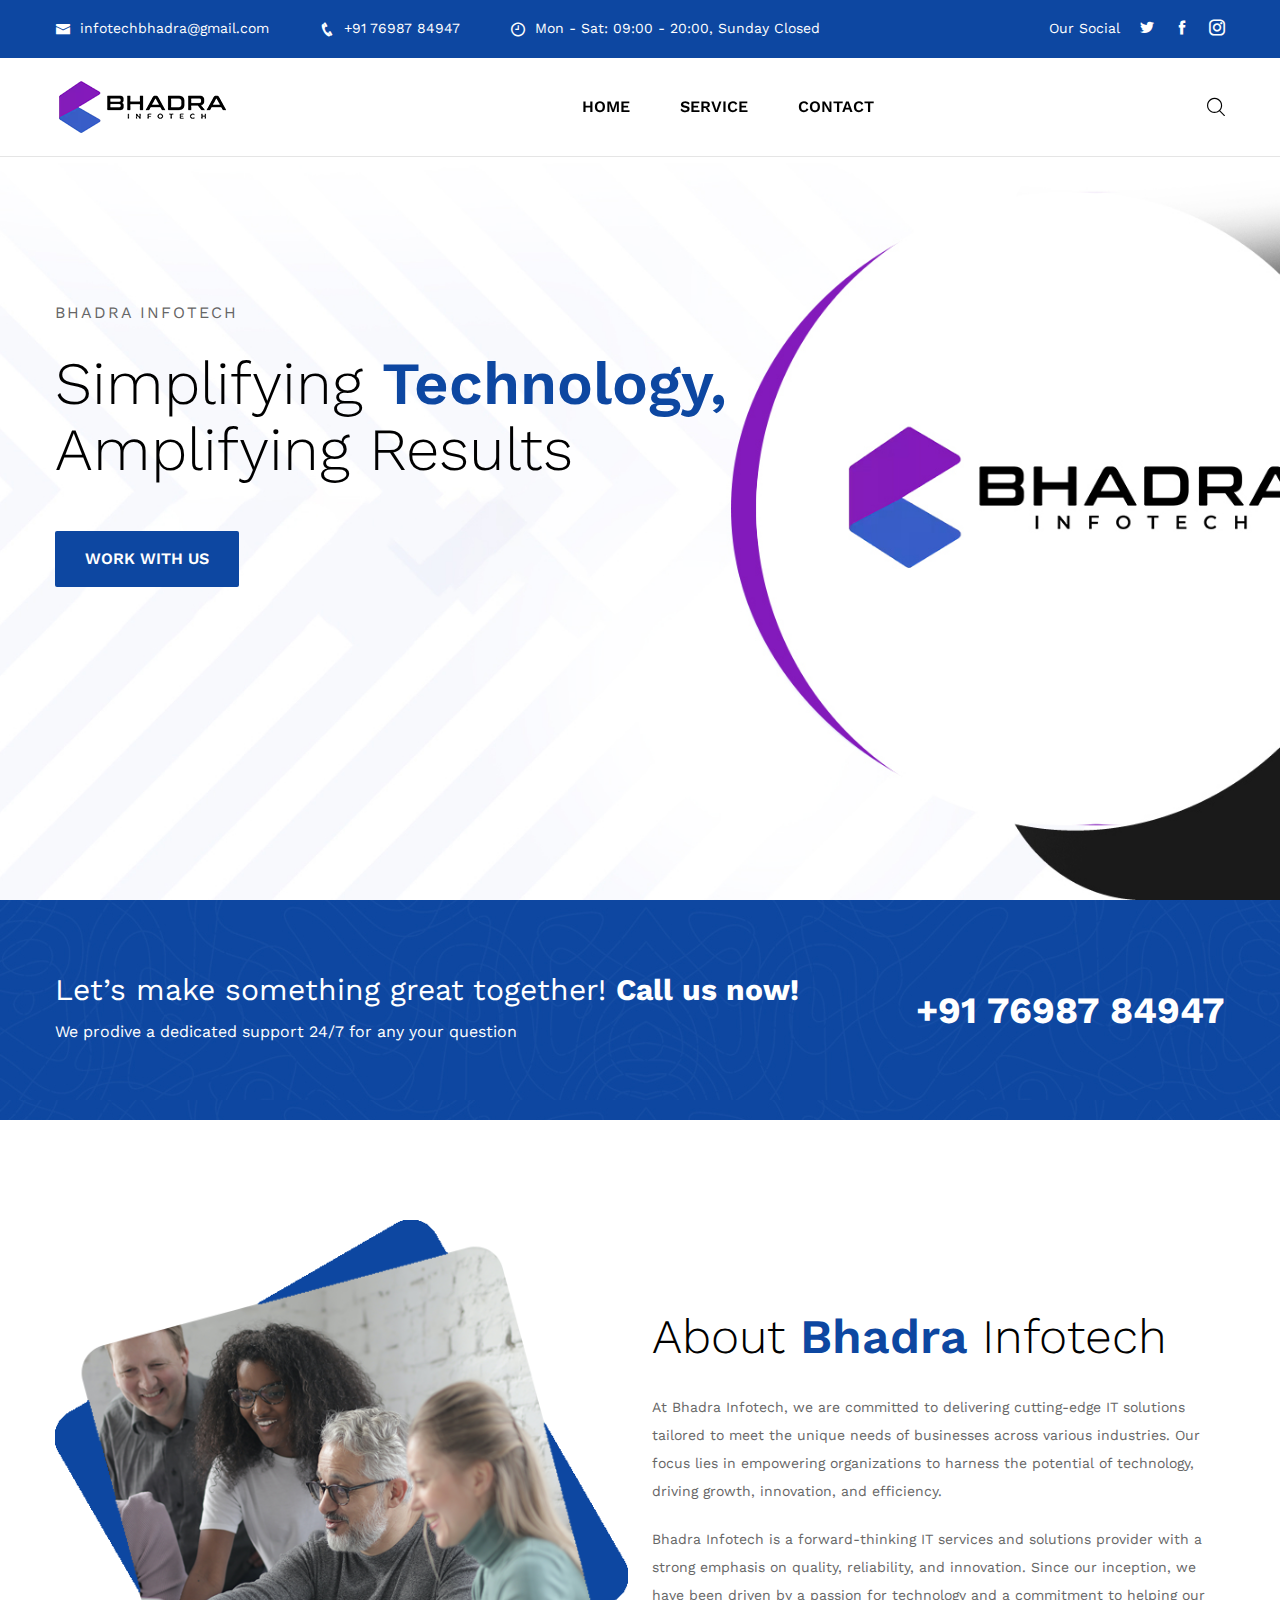
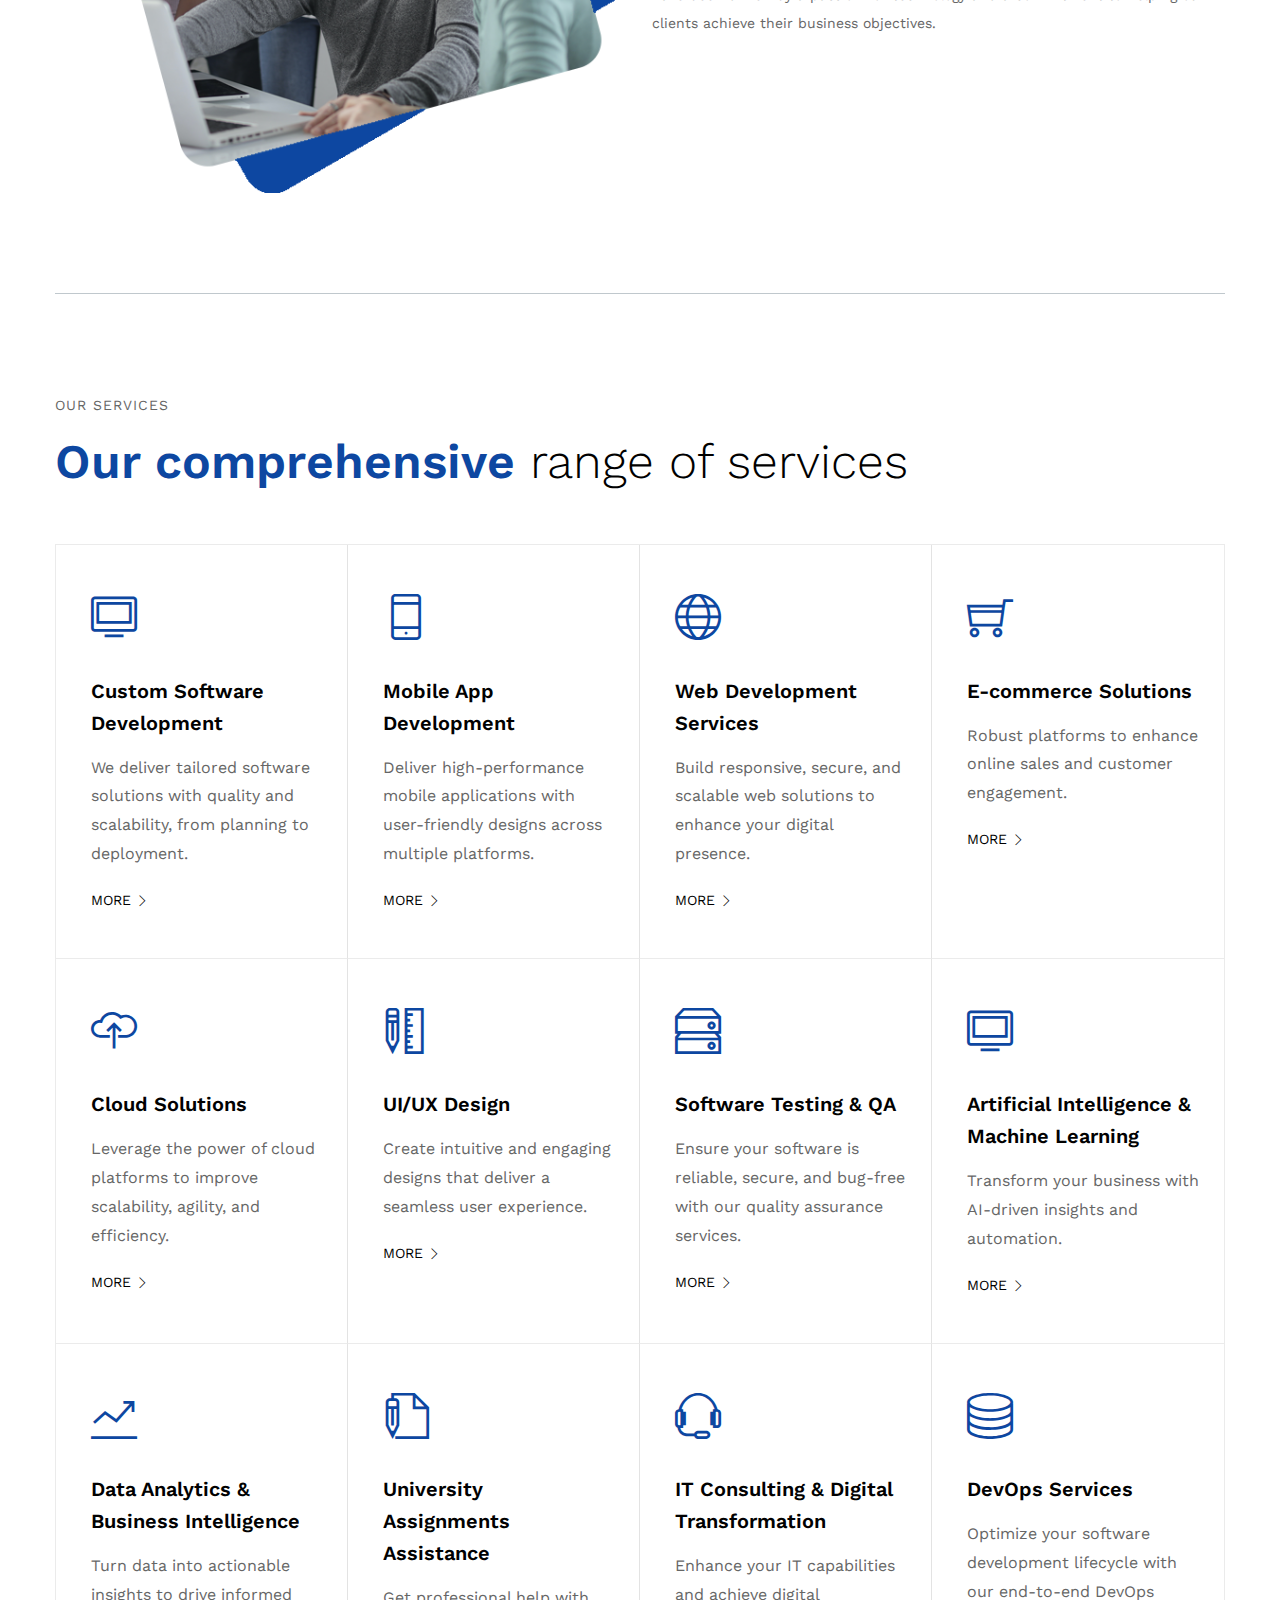
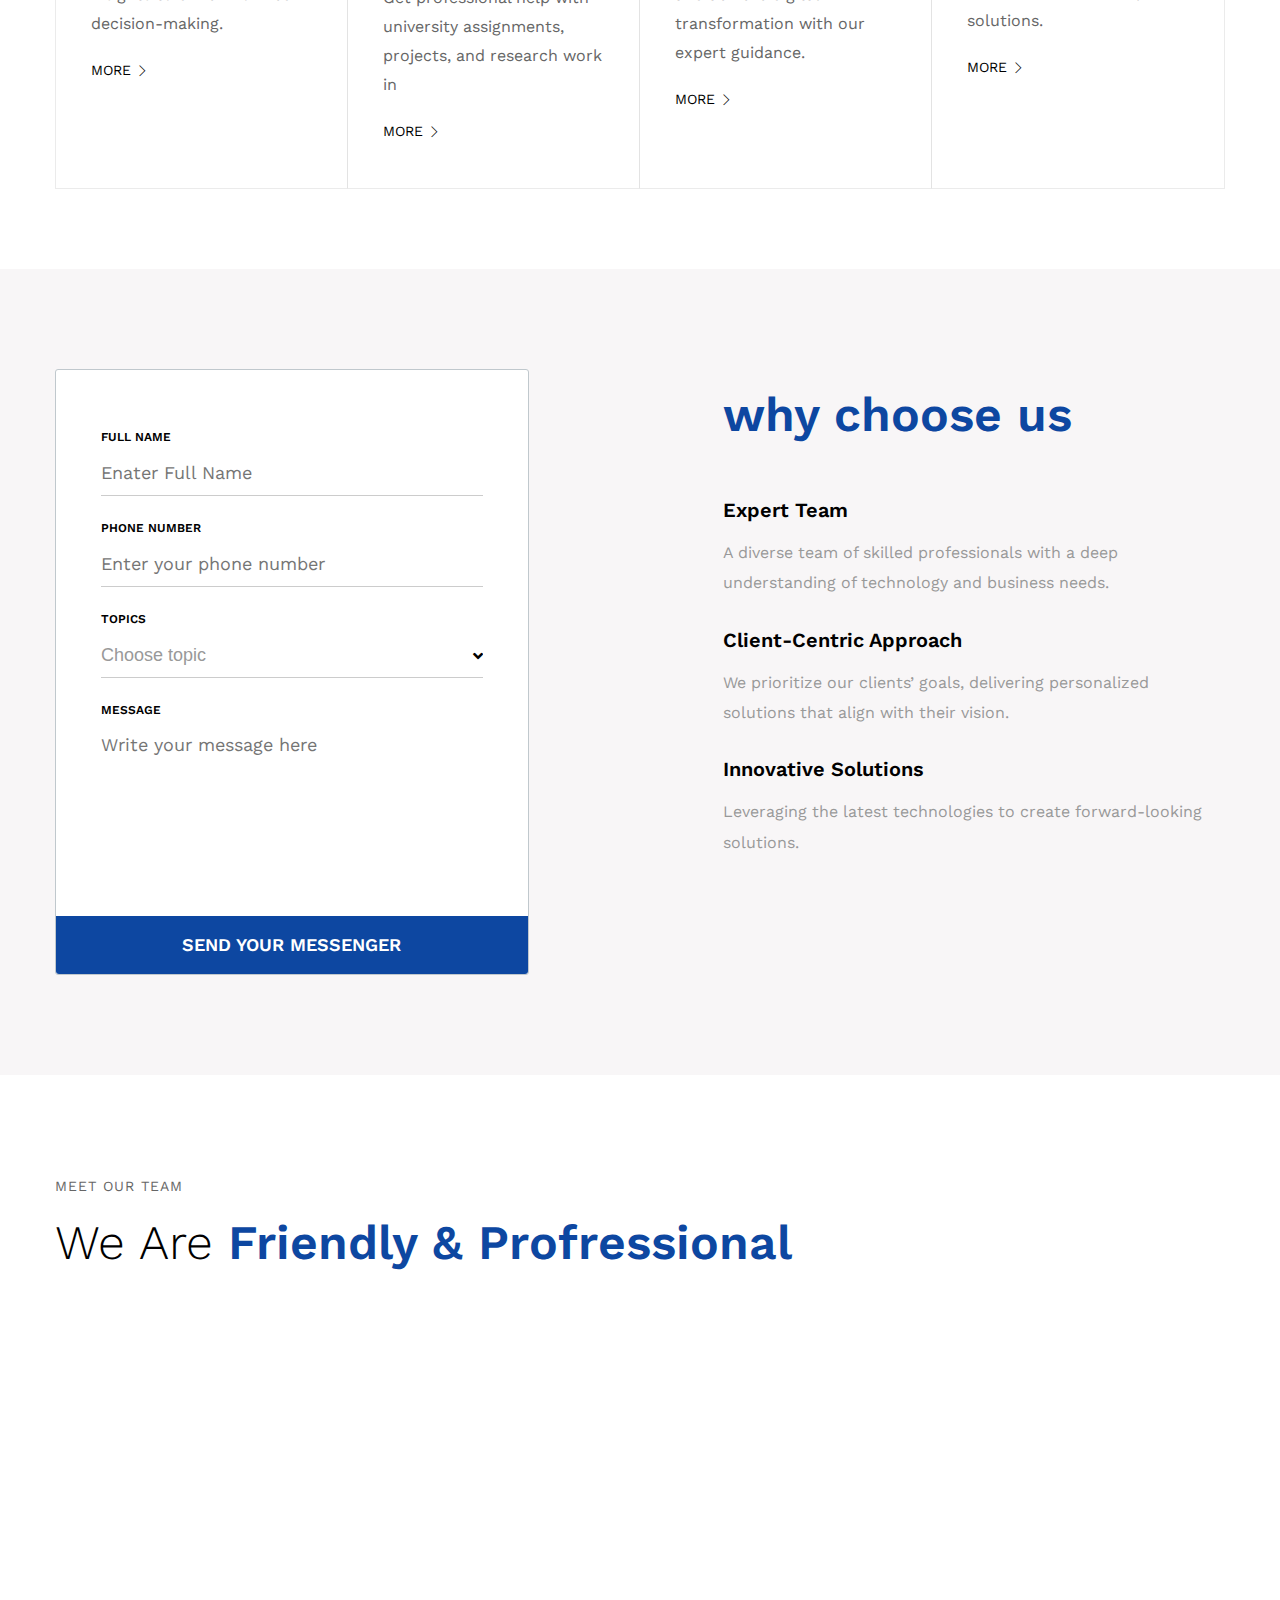
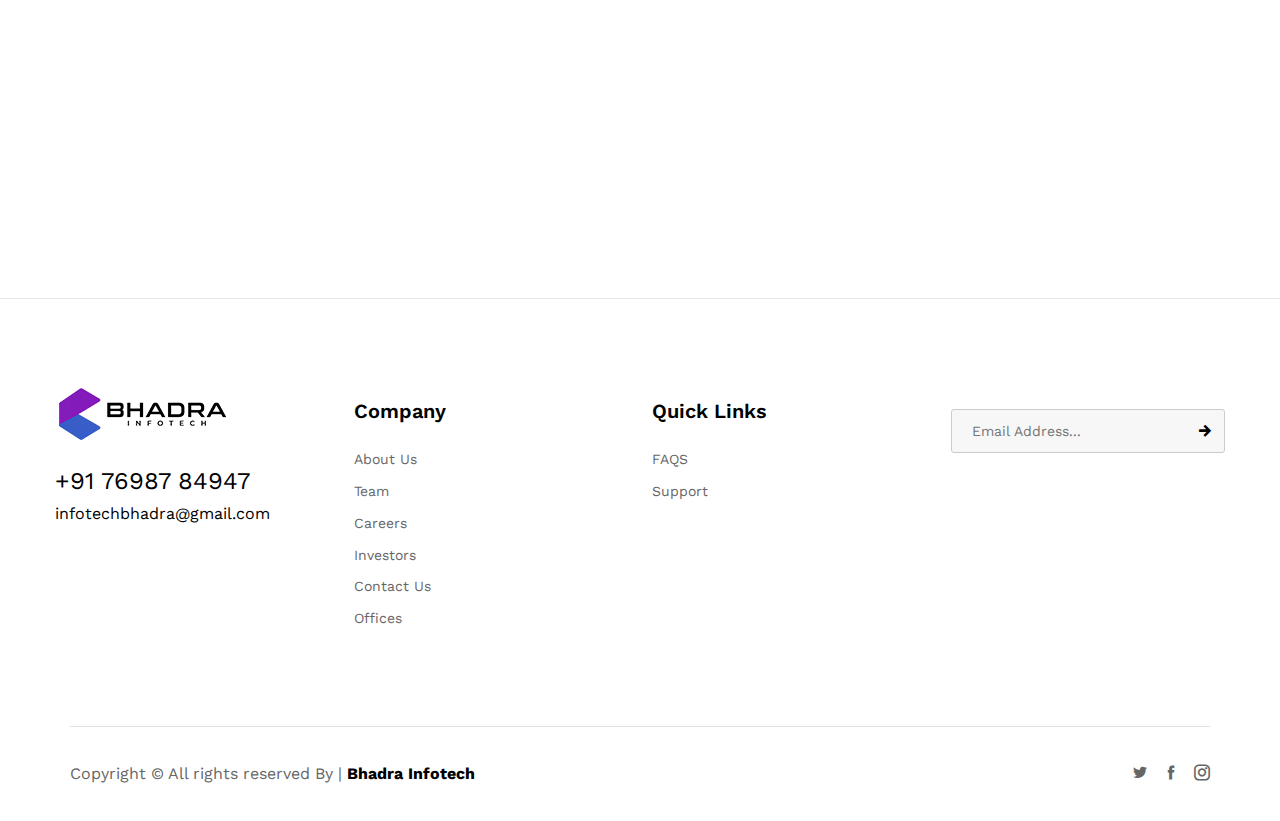
==== commit 4f2654d4: "Added service" ====
--- a/index.html
+++ b/index.html
@@ -63,7 +63,7 @@
                       <li>
                         <a href="service.html">Service</a>
                       </li>
-                      <li><a href="solutions.html">Solution</a></li>
+                      <!-- <li><a href="solutions.html">Solution</a></li> -->
                       <!-- <li class="dropdown">
                         <a href="#">About</a>
                         <ul>
@@ -542,7 +542,7 @@
                 </div>
                 <div class="lower-box mt-0">
                   <h4><a href="#">Rakesh Gohil</a></h4>
-                  <div class="designation">MD & CEO</div>
+                  <!-- <div class="designation">MD & CEO</div> -->
                 </div>
               </div>
             </div>
@@ -558,8 +558,8 @@
                   </ul>
                 </div>
                 <div class="lower-box mt-0">
-                  <h4><a href="#">Rakesh Gohil</a></h4>
-                  <div class="designation">MD & CEO</div>
+                  <h4><a href="#">Ahish Gohil</a></h4>
+                  <!-- <div class="designation">MD & CEO</div> -->
                 </div>
               </div>
             </div>
@@ -575,8 +575,8 @@
                   </ul>
                 </div>
                 <div class="lower-box mt-0">
-                  <h4><a href="#">Rakesh Gohil</a></h4>
-                  <div class="designation">MD & CEO</div>
+                  <h4><a href="#">Jay Jethva</a></h4>
+                  <!-- <div class="designation">MD & CEO</div> -->
                 </div>
               </div>
             </div>
--- a/css/main.css
+++ b/css/main.css
@@ -3197,7 +3197,7 @@
 	font-size:16px;
 	display:block;
 	margin-top:0px;
-	text-transform:capitalize;
+	text-transform:lowercase;
 	transition:all 500ms ease;
 	-moz-transition:all 500ms ease;
 	-webkit-transition:all 500ms ease;
